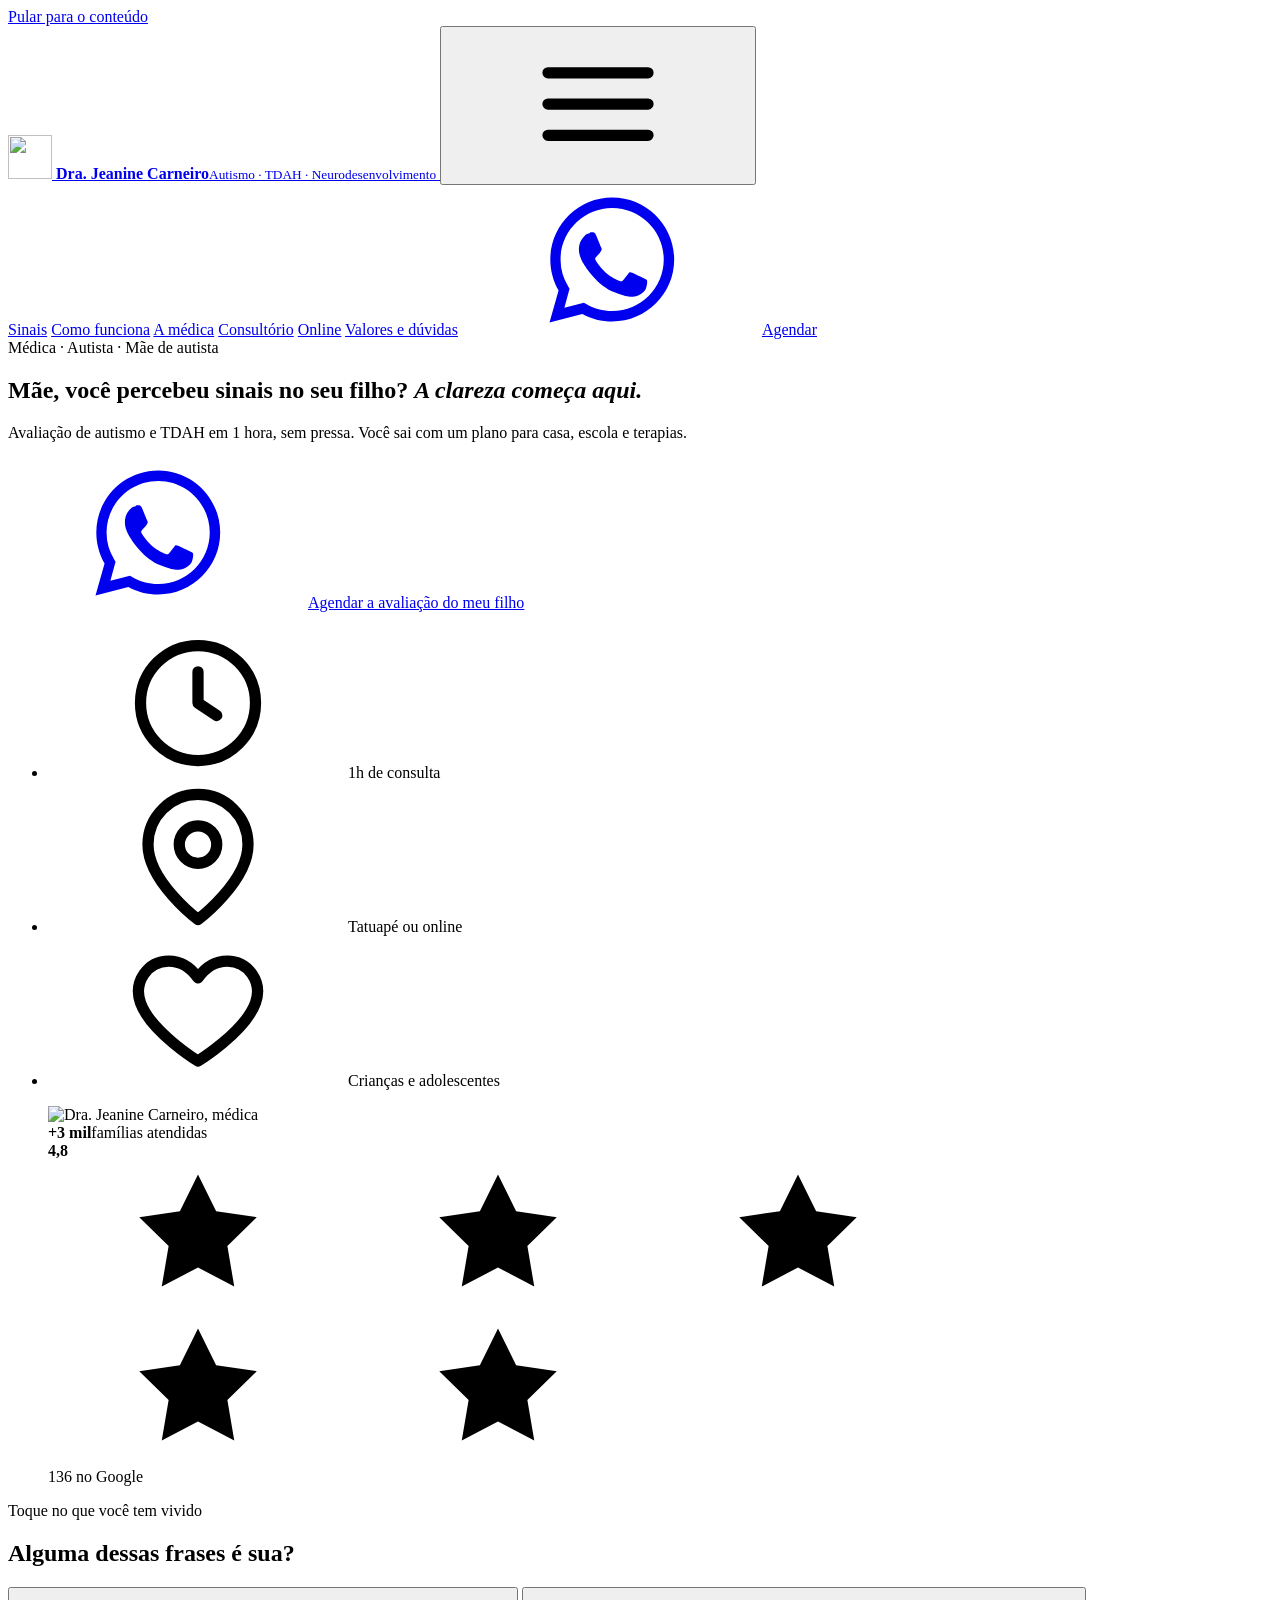
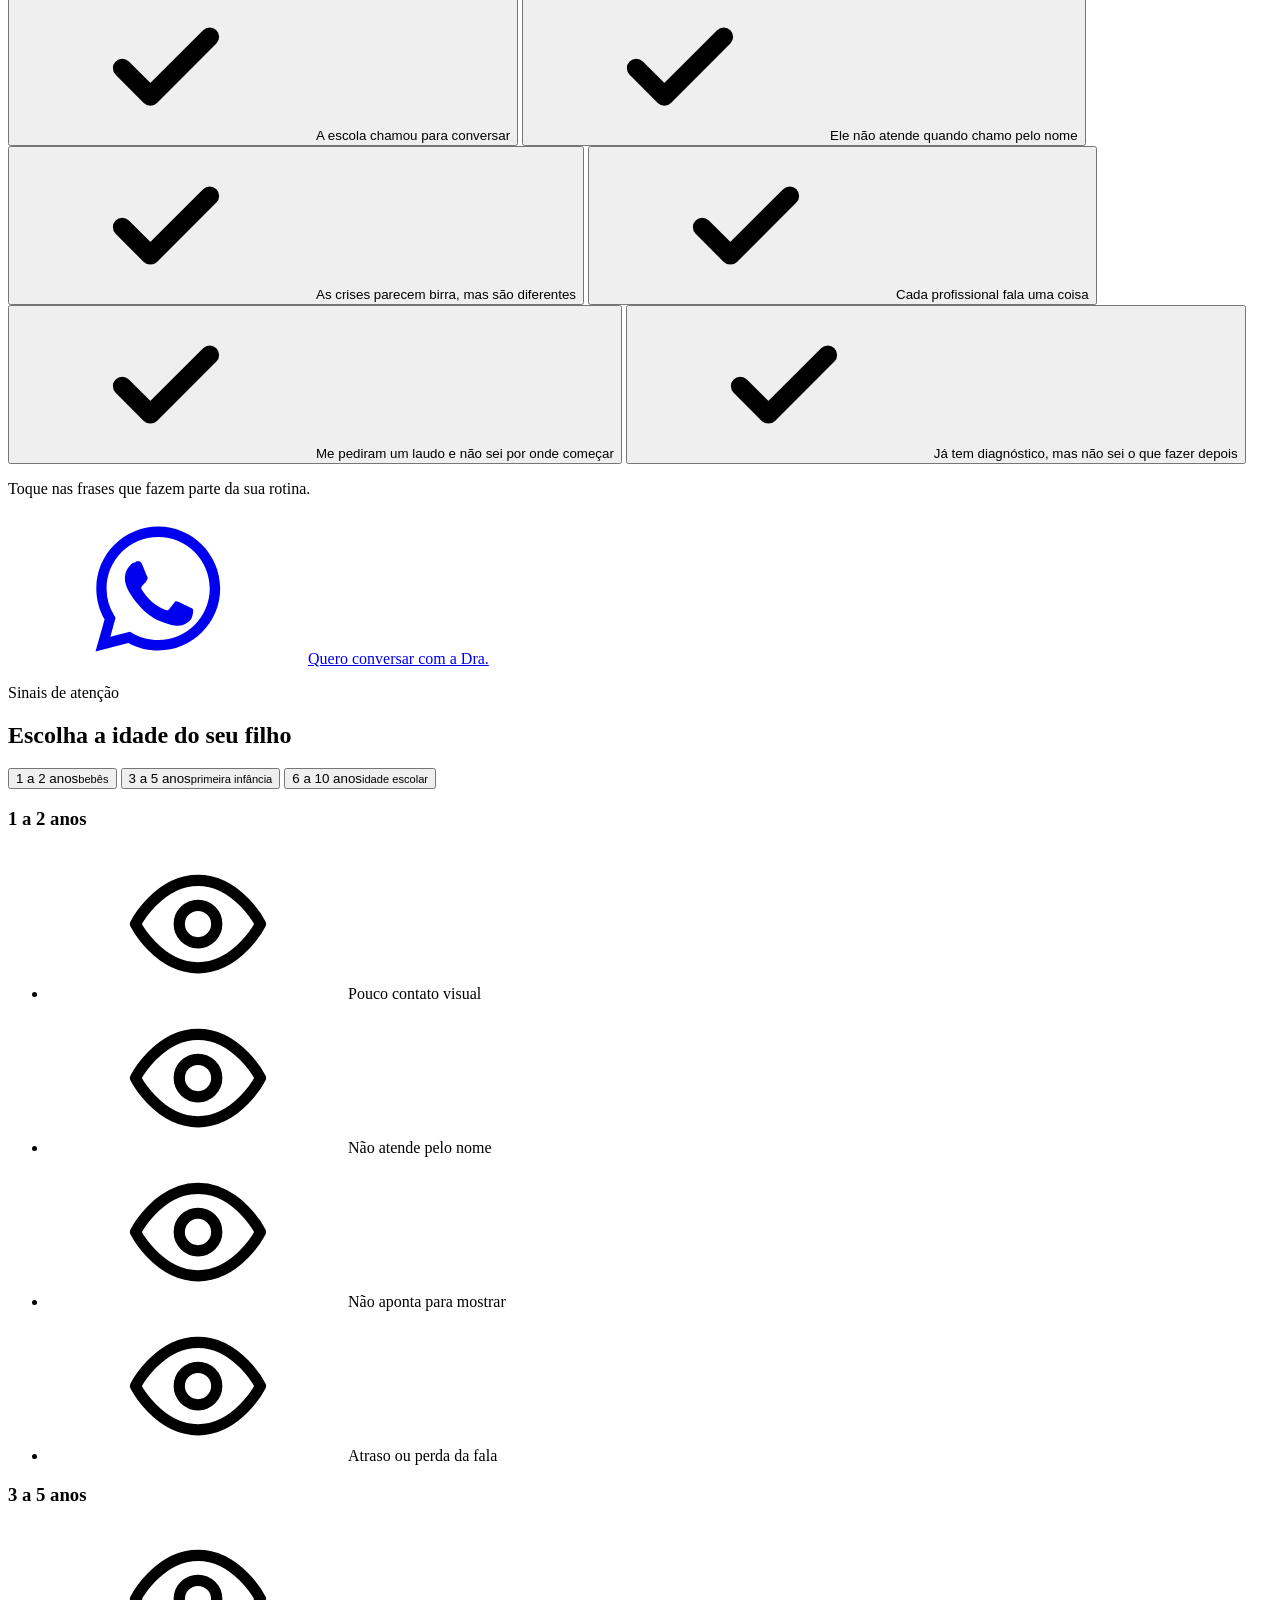
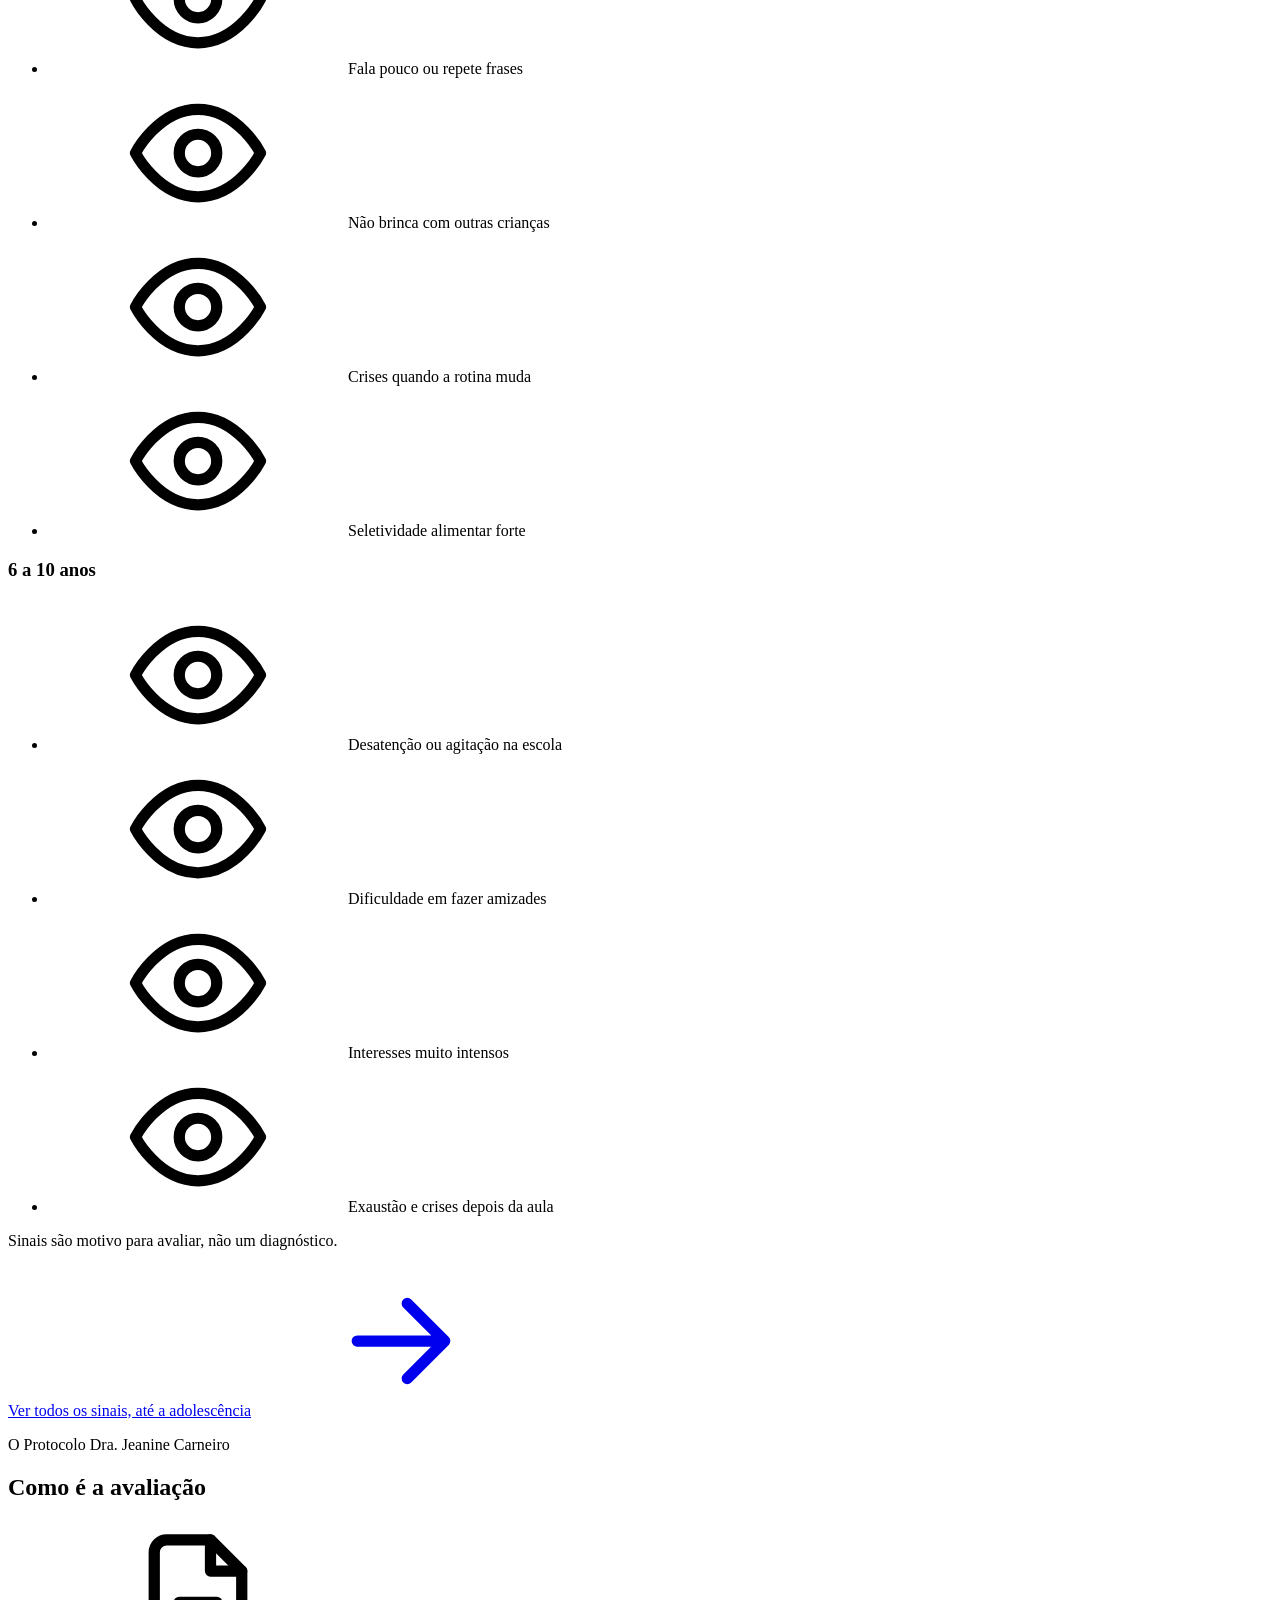
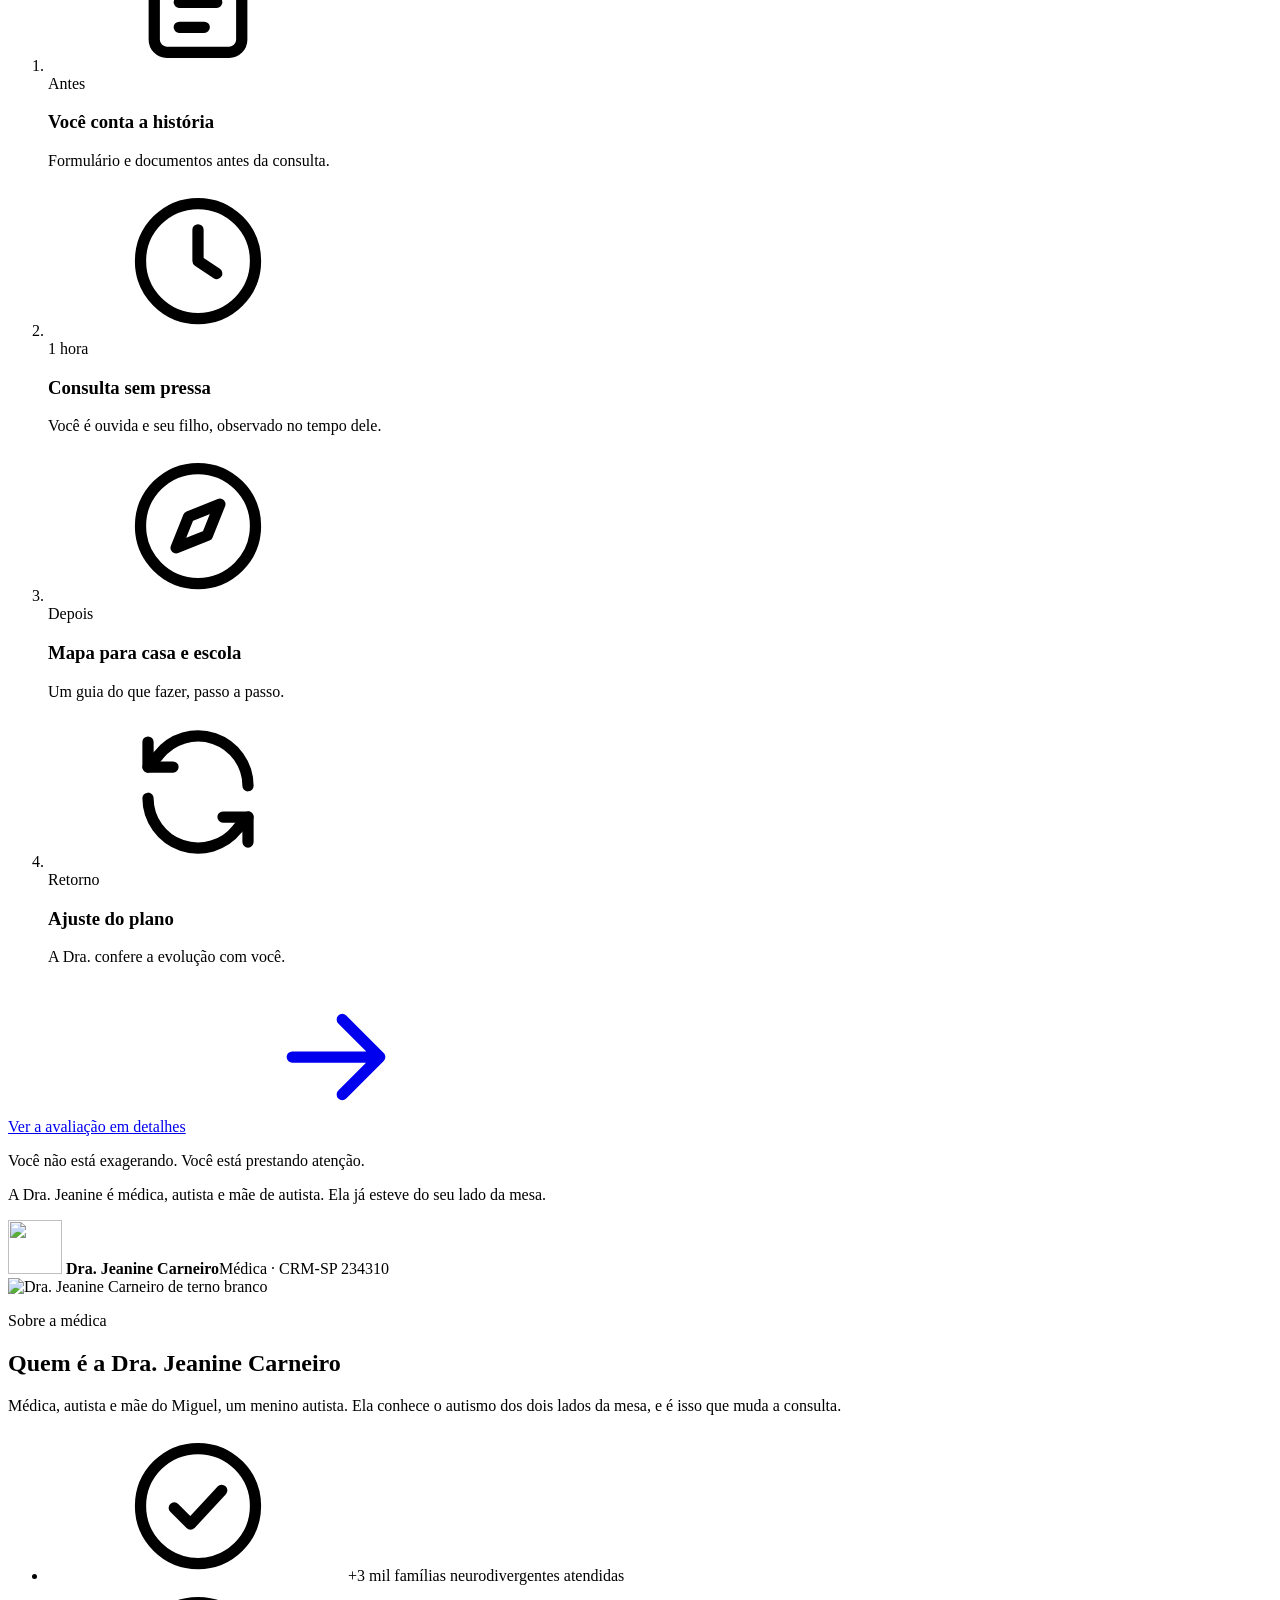
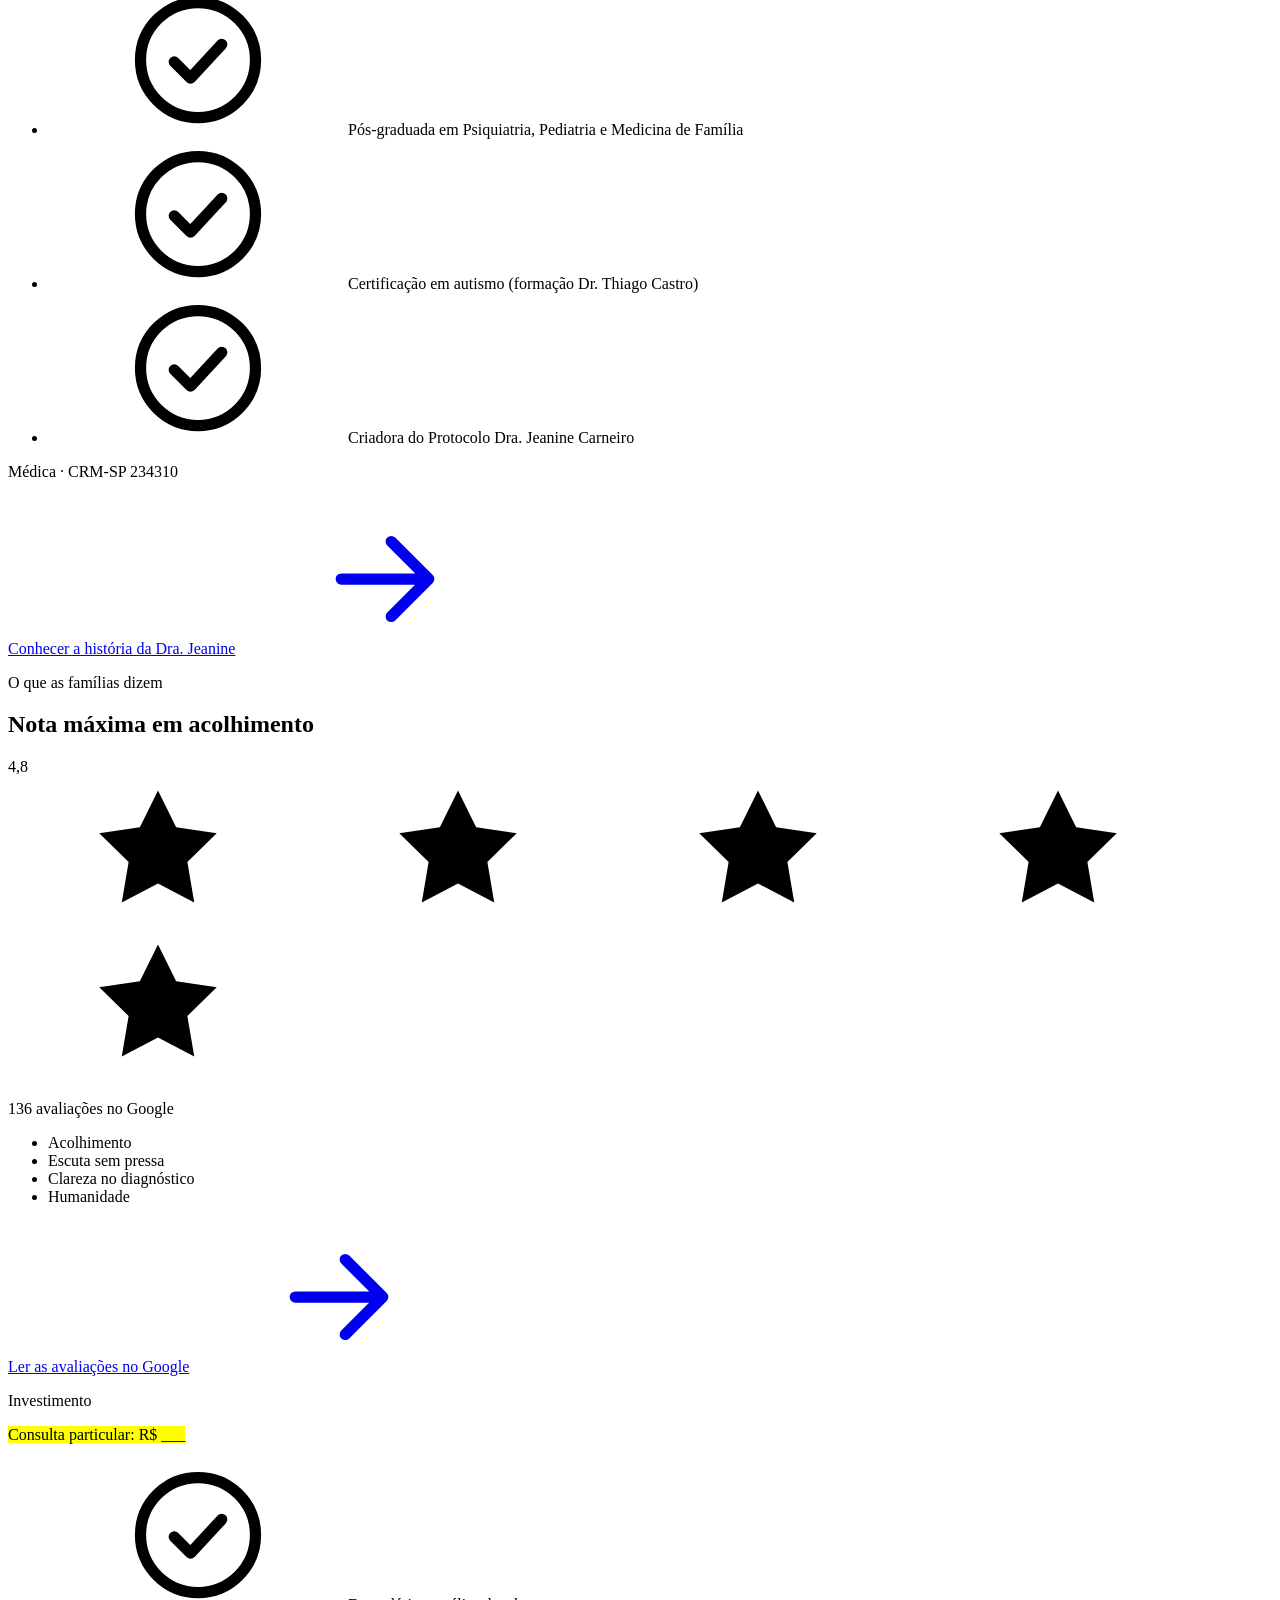
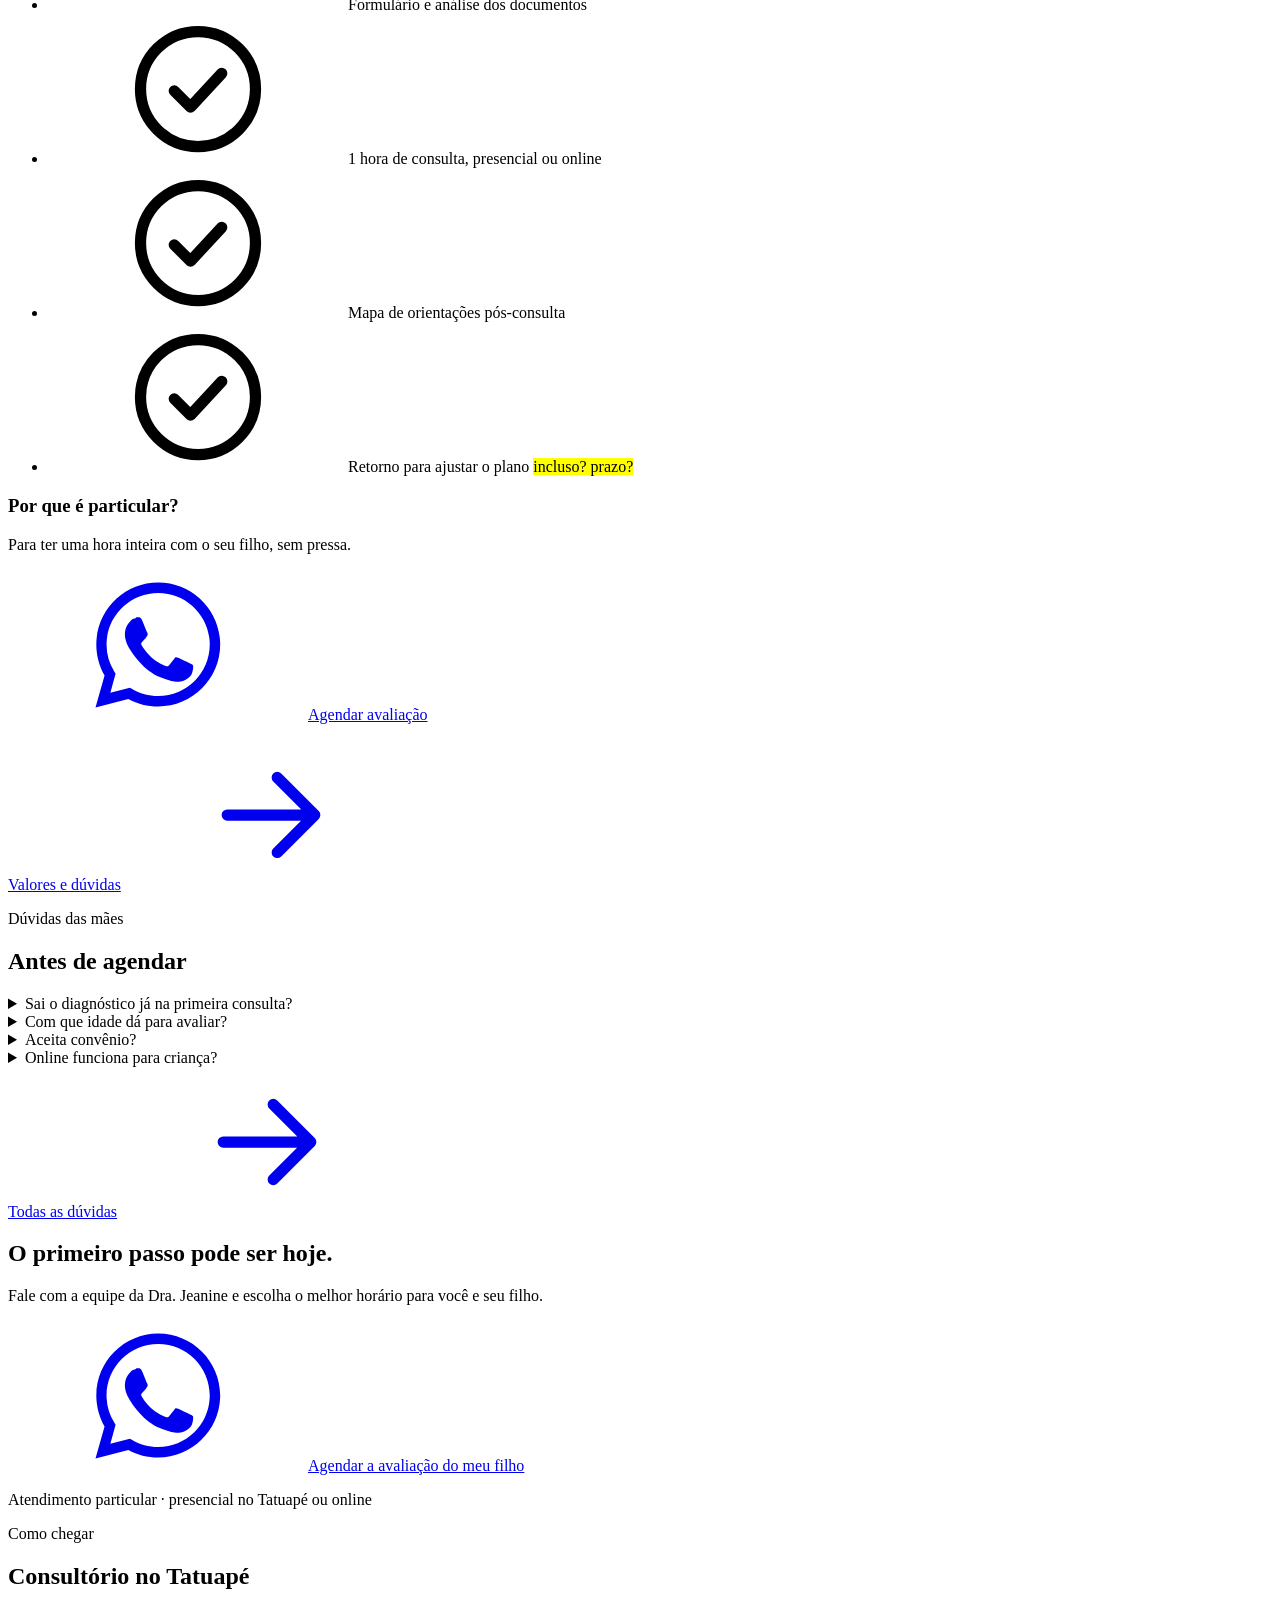
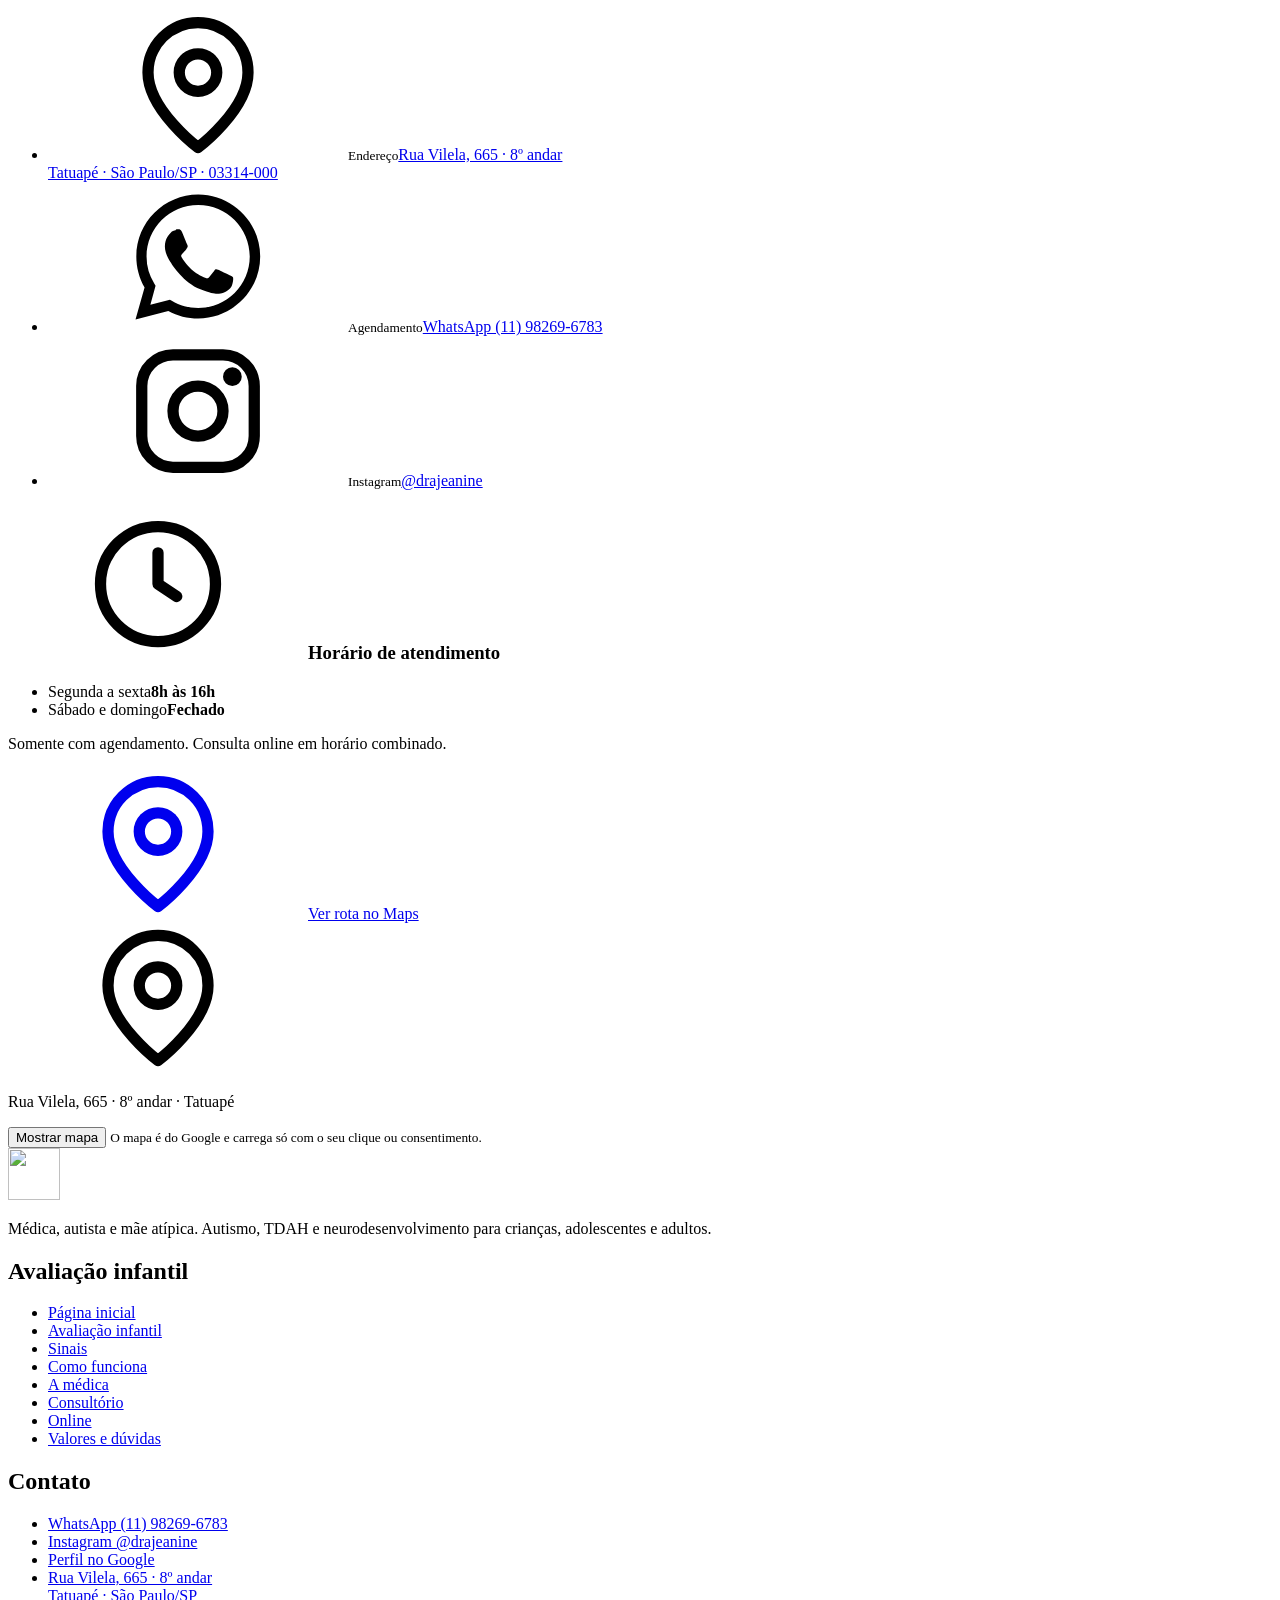
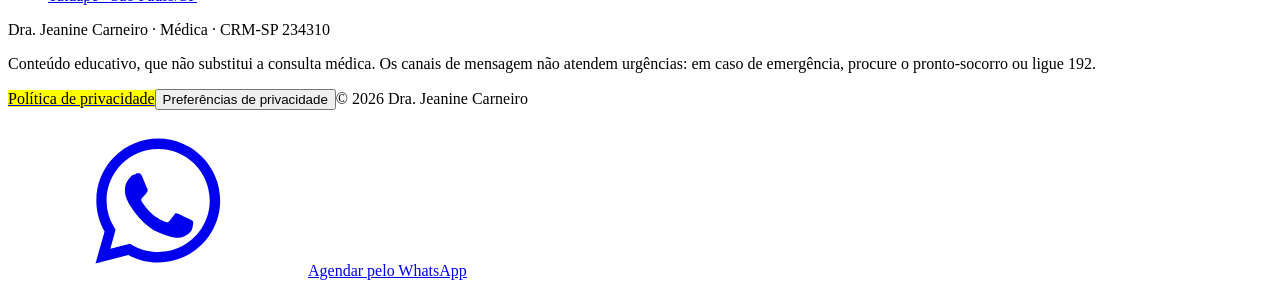
==== public/avaliacao-autismo-infantil/index.html @ 487fdd36 "feat: números em esteira e cards 2x2 no celular; remove travessões Co-Authored-By: Claude Opus 5.5 <" ====
<!doctype html>
<html lang="pt-BR">
<head>
<meta charset="utf-8">
<meta name="viewport" content="width=device-width,initial-scale=1,viewport-fit=cover">
<title>Avaliação de Autismo e TDAH Infantil no Tatuapé (SP) | Dra. Jeanine Carneiro</title>
<meta name="description" content="Percebeu sinais de autismo ou TDAH no seu filho? Avaliação médica de 1 hora, sem pressa, com plano para casa, escola e terapias. Tatuapé e online.">
<link rel="canonical" href="https://www.drajeaninecarneiro.com.br/avaliacao-autismo-infantil/">
<meta name="robots" content="noindex,nofollow">
<meta name="geo.region" content="BR-SP">
<meta name="geo.placename" content="Tatuapé, São Paulo">
<meta property="og:type" content="website">
<meta property="og:locale" content="pt_BR">
<meta property="og:site_name" content="Dra. Jeanine Carneiro">
<meta property="og:title" content="Avaliação de Autismo e TDAH Infantil no Tatuapé (SP) | Dra. Jeanine Carneiro">
<meta property="og:description" content="Percebeu sinais de autismo ou TDAH no seu filho? Avaliação médica de 1 hora, sem pressa, com plano para casa, escola e terapias. Tatuapé e online.">
<meta property="og:url" content="https://www.drajeaninecarneiro.com.br/avaliacao-autismo-infantil/">
<meta property="og:image" content="https://www.drajeaninecarneiro.com.br/assets/og-infantil.jpg">
<meta property="og:image:width" content="1200">
<meta property="og:image:height" content="630">
<meta name="twitter:card" content="summary_large_image">
<meta name="theme-color" content="#17393b">
<meta name="format-detection" content="telephone=no">
<link rel="icon" href="/favicon.ico" sizes="48x48">
<link rel="icon" href="/assets/icon-192.png" type="image/png" sizes="192x192">
<link rel="apple-touch-icon" href="/apple-touch-icon.png">
<link rel="preload" as="font" type="font/woff2" href="/assets/fonts/atkinson-latin.woff2" crossorigin>
<link rel="preload" as="font" type="font/woff2" href="/assets/fonts/playfair-latin.woff2" crossorigin>
<link rel="stylesheet" href="/assets/style.css?v=08f5f302">
<script>
document.documentElement.classList.add('js');
// Consentimento (Google Consent Mode v2) antes do GTM.
// Site de saúde: TUDO negado até a pessoa aceitar. Anúncio personalizado sempre negado.
// Com "Aceitar", o GTM recebe consent_accept: é nele que disparam Clarity e Pixel/CAPI da Meta.
window.dataLayer=window.dataLayer||[];
function gtag(){dataLayer.push(arguments);}
(function(){
  var c=null;try{c=localStorage.getItem('jc_consent')}catch(e){}
  var g=c==='aceito'?'granted':'denied';
  gtag('consent','default',{ad_storage:g,analytics_storage:g,ad_user_data:g,ad_personalization:'denied',wait_for_update:500});
  gtag('set','ads_data_redaction',true);
  gtag('set','url_passthrough',true);
  if(c==='aceito')dataLayer.push({event:'consent_accept'});
})();
</script>
<!-- Google Tag Manager -->
<script>(function(w,d,s,l,i){w[l]=w[l]||[];w[l].push({'gtm.start':new Date().getTime(),event:'gtm.js'});
var f=d.getElementsByTagName(s)[0],j=d.createElement(s),dl=l!='dataLayer'?'&l='+l:'';j.async=true;
j.src='https://www.googletagmanager.com/gtm.js?id='+i+dl;f.parentNode.insertBefore(j,f);})
(window,document,'script','dataLayer','GTM-NK58M5DS');</script>
<script type="application/ld+json">{"@context": "https://schema.org", "@type": ["Physician", "MedicalClinic"], "name": "Dra. Jeanine Carneiro | Autismo e Neurodesenvolvimento", "url": "https://www.drajeaninecarneiro.com.br/avaliacao-autismo-infantil/", "image": "https://www.drajeaninecarneiro.com.br/assets/hero-800.webp", "logo": "https://www.drajeaninecarneiro.com.br/assets/icon-192.png", "telephone": "+55 11 98269-6783", "address": {"@type": "PostalAddress", "streetAddress": "Rua Vilela, 665, 8º andar", "addressLocality": "São Paulo", "addressRegion": "SP", "postalCode": "03314-000", "addressCountry": "BR"}, "areaServed": ["Tatuapé", "Zona Leste de São Paulo", "Brasil (online)"], "sameAs": ["https://www.instagram.com/drajeanine/"], "aggregateRating": {"@type": "AggregateRating", "ratingValue": "4.8", "reviewCount": "136"}}</script><script type="application/ld+json">{"@context": "https://schema.org", "@type": "FAQPage", "mainEntity": [{"@type": "Question", "name": "Sai o diagnóstico já na primeira consulta?", "acceptedAnswer": {"@type": "Answer", "text": "Depende da criança. Às vezes sim; em outros casos a Dra. pede avaliações complementares ou mais um encontro. Você sempre sai sabendo os próximos passos. Confirmar o que é entregue e em quantas consultas."}}, {"@type": "Question", "name": "Com que idade dá para avaliar?", "acceptedAnswer": {"@type": "Answer", "text": "Sinais podem aparecer já no primeiro ano de vida. Não existe “cedo demais” quando algo te preocupa."}}, {"@type": "Question", "name": "Aceita convênio?", "acceptedAnswer": {"@type": "Answer", "text": "Não, o atendimento é particular: é o que permite 1 hora de consulta, sem pressa. Confirmar se emite documento para reembolso."}}, {"@type": "Question", "name": "Online funciona para criança?", "acceptedAnswer": {"@type": "Answer", "text": "Sim, para famílias de todo o Brasil. Confirmar quando a 1ª avaliação deve ser presencial."}}]}</script>
</head>
<body>
<noscript><iframe src="https://www.googletagmanager.com/ns.html?id=GTM-NK58M5DS" height="0" width="0" style="display:none;visibility:hidden"></iframe></noscript>
<svg width="0" height="0" style="position:absolute" aria-hidden="true" focusable="false"><symbol id="i-wa" viewBox="0 0 24 24"><path fill="currentColor" d="M12.04 2C6.58 2 2.13 6.45 2.13 11.91c0 1.75.46 3.46 1.32 4.96L2 22l5.25-1.38c1.45.79 3.08 1.21 4.79 1.21 5.46 0 9.91-4.45 9.91-9.91S17.5 2 12.04 2m0 1.67c4.55 0 8.24 3.7 8.24 8.24s-3.69 8.25-8.24 8.25c-1.5 0-2.96-.4-4.24-1.16l-.3-.18-3.12.82.83-3.04-.19-.32a8.19 8.19 0 0 1-1.25-4.37c0-4.54 3.7-8.24 8.27-8.24m-3.7 4.1c-.18 0-.46.07-.7.33-.25.25-.94.92-.94 2.23 0 1.32.96 2.59 1.09 2.77.14.18 1.87 2.98 4.6 4.06 2.27.9 2.73.72 3.22.67.5-.04 1.6-.65 1.82-1.29.23-.63.23-1.18.16-1.29-.07-.11-.25-.18-.53-.32-.27-.14-1.6-.79-1.85-.88-.25-.09-.43-.14-.61.14-.18.27-.7.89-.86 1.07-.16.18-.32.2-.59.07-.27-.14-1.17-.43-2.23-1.38-.82-.73-1.38-1.63-1.54-1.9-.16-.28-.02-.43.11-.57.12-.13.32-.34.48-.52.16-.18.21-.3.32-.48.11-.18.05-.34-.02-.48-.07-.14-.6-1.47-.83-2-.18-.43-.37-.44-.53-.45h-.36Z"/></symbol><symbol id="i-star" viewBox="0 0 24 24"><path fill="currentColor" d="M12 2.3l2.9 5.9 6.5.95-4.7 4.6 1.1 6.5-5.8-3.05-5.8 3.05 1.1-6.5-4.7-4.6 6.5-.95L12 2.3Z"/></symbol><symbol id="i-pin" viewBox="0 0 24 24"><g fill="none" stroke="currentColor" stroke-width="1.8" stroke-linecap="round" stroke-linejoin="round"><path d="M20 10c0 6-8 12-8 12s-8-6-8-12a8 8 0 0 1 16 0Z"/><circle cx="12" cy="10" r="3"/></g></symbol><symbol id="i-check" viewBox="0 0 24 24"><g fill="none" stroke="currentColor" stroke-width="1.8" stroke-linecap="round" stroke-linejoin="round"><circle cx="12" cy="12" r="9.2"/><path d="m8.2 12.3 2.6 2.6 5-5.4"/></g></symbol><symbol id="i-tick" viewBox="0 0 24 24"><g fill="none" stroke="currentColor" stroke-width="1.8" stroke-linecap="round" stroke-linejoin="round"><path d="m5 12.5 4.5 4.5L19 7.5" stroke-width="3"/></g></symbol><symbol id="i-menu" viewBox="0 0 24 24"><g fill="none" stroke="currentColor" stroke-width="1.8" stroke-linecap="round" stroke-linejoin="round"><path d="M4 7h16M4 12h16M4 17h16"/></g></symbol><symbol id="i-arrow" viewBox="0 0 24 24"><g fill="none" stroke="currentColor" stroke-width="1.8" stroke-linecap="round" stroke-linejoin="round"><path d="M5 12h14M13 6l6 6-6 6"/></g></symbol><symbol id="i-compass" viewBox="0 0 24 24"><g fill="none" stroke="currentColor" stroke-width="1.8" stroke-linecap="round" stroke-linejoin="round"><circle cx="12" cy="12" r="9.2"/><path d="m15.5 8.5-2 5-5 2 2-5 5-2Z"/></g></symbol><symbol id="i-doc" viewBox="0 0 24 24"><g fill="none" stroke="currentColor" stroke-width="1.8" stroke-linecap="round" stroke-linejoin="round"><path d="M14 3H7a2 2 0 0 0-2 2v14a2 2 0 0 0 2 2h10a2 2 0 0 0 2-2V8l-5-5Z"/><path d="M14 3v5h5M9 13h6M9 17h4"/></g></symbol><symbol id="i-school" viewBox="0 0 24 24"><g fill="none" stroke="currentColor" stroke-width="1.8" stroke-linecap="round" stroke-linejoin="round"><path d="m2 9 10-5 10 5-10 5L2 9Z"/><path d="M6 11v5c0 1.5 2.7 3 6 3s6-1.5 6-3v-5"/></g></symbol><symbol id="i-home" viewBox="0 0 24 24"><g fill="none" stroke="currentColor" stroke-width="1.8" stroke-linecap="round" stroke-linejoin="round"><path d="M3 11 12 4l9 7"/><path d="M5 10v10h14V10"/><path d="M10 20v-5h4v5"/></g></symbol><symbol id="i-clock" viewBox="0 0 24 24"><g fill="none" stroke="currentColor" stroke-width="1.8" stroke-linecap="round" stroke-linejoin="round"><circle cx="12" cy="12" r="9.2"/><path d="M12 7v5l3 2"/></g></symbol><symbol id="i-chat" viewBox="0 0 24 24"><g fill="none" stroke="currentColor" stroke-width="1.8" stroke-linecap="round" stroke-linejoin="round"><path d="M21 12a8 8 0 0 1-11.6 7.1L4 20.5l1.4-4.9A8 8 0 1 1 21 12Z"/></g></symbol><symbol id="i-eye" viewBox="0 0 24 24"><g fill="none" stroke="currentColor" stroke-width="1.8" stroke-linecap="round" stroke-linejoin="round"><path d="M2 12s3.6-7 10-7 10 7 10 7-3.6 7-10 7S2 12 2 12Z"/><circle cx="12" cy="12" r="3"/></g></symbol><symbol id="i-refresh" viewBox="0 0 24 24"><g fill="none" stroke="currentColor" stroke-width="1.8" stroke-linecap="round" stroke-linejoin="round"><path d="M20 11a8 8 0 0 0-14.3-4.9L4 8"/><path d="M4 4v4h4"/><path d="M4 13a8 8 0 0 0 14.3 4.9L20 16"/><path d="M20 20v-4h-4"/></g></symbol><symbol id="i-heart" viewBox="0 0 24 24"><g fill="none" stroke="currentColor" stroke-width="1.8" stroke-linecap="round" stroke-linejoin="round"><path d="M12 20s-7.5-4.6-9.2-9.3C1.6 7.3 4 4 7.3 4c2 0 3.6 1.1 4.7 2.7C13.1 5.1 14.7 4 16.7 4 20 4 22.4 7.3 21.2 10.7 19.5 15.4 12 20 12 20Z"/></g></symbol><symbol id="i-bag" viewBox="0 0 24 24"><g fill="none" stroke="currentColor" stroke-width="1.8" stroke-linecap="round" stroke-linejoin="round"><path d="M5 8h14l-1 12H6L5 8Z"/><path d="M9 8V6a3 3 0 0 1 6 0v2"/></g></symbol><symbol id="i-car" viewBox="0 0 24 24"><g fill="none" stroke="currentColor" stroke-width="1.8" stroke-linecap="round" stroke-linejoin="round"><path d="M5 16V11l2-5h10l2 5v5"/><path d="M3 16h18v3H3zM7 19v1M17 19v1"/><circle cx="7.5" cy="13.5" r=".8"/><circle cx="16.5" cy="13.5" r=".8"/></g></symbol><symbol id="i-insta" viewBox="0 0 24 24"><g fill="none" stroke="currentColor" stroke-width="1.8" stroke-linecap="round" stroke-linejoin="round"><rect x="3" y="3" width="18" height="18" rx="5"/><circle cx="12" cy="12" r="4"/><circle cx="17.5" cy="6.5" r=".6" fill="currentColor"/></g></symbol><symbol id="i-video" viewBox="0 0 24 24"><g fill="none" stroke="currentColor" stroke-width="1.8" stroke-linecap="round" stroke-linejoin="round"><rect x="3" y="6" width="13" height="12" rx="2"/><path d="m16 10 5-3v10l-5-3"/></g></symbol></svg>
<a class="skip" href="#conteudo">Pular para o conteúdo</a>
<header class="site-header">
  <div class="wrap head-in">
    <a class="brand" href="/" aria-label="Dra. Jeanine Carneiro, página inicial">
      <img src="/assets/logo-96.webp" alt="" width="44" height="44">
      <span><b>Dra. Jeanine Carneiro</b><small>Autismo · TDAH · Neurodesenvolvimento</small></span>
    </a>
    <button class="menu-btn" type="button" aria-expanded="false" aria-controls="nav" aria-label="Abrir menu"><svg aria-hidden="true" focusable="false"><use href="#i-menu"/></svg></button>
    <nav class="nav" id="nav" aria-label="Principal">
      <a href="/sinais-de-autismo/">Sinais</a>
      <a href="/como-funciona/">Como funciona</a>
      <a href="/dra-jeanine/">A médica</a>
      <a href="/consultorio/">Consultório</a>
      <a href="/consulta-online/">Online</a>
      <a href="/valores-e-duvidas/">Valores e dúvidas</a>
      <a class="btn btn-1" href="https://wa.me/5511982696783?text=Ol%C3%A1%21%20Vim%20pelo%20site%20e%20quero%20agendar%20a%20avalia%C3%A7%C3%A3o%20do%20meu%20filho%28a%29%20com%20a%20Dra.%20Jeanine." data-wa="cabecalho" data-publico="infantil"><svg aria-hidden="true" focusable="false"><use href="#i-wa"/></svg>Agendar</a>
    </nav>
  </div>
</header>
<main id="conteudo">

<section class="hero">
  <div class="wrap hero-grid">
    <div>
      <span class="tag"><i></i>Médica · Autista · Mãe de autista</span>
      <h1>Mãe, você percebeu sinais no seu filho? <em>A clareza começa aqui.</em></h1>
      <p class="lede">Avaliação de autismo e TDAH em 1 hora, sem pressa. Você sai com um plano para casa, escola e terapias.</p>
      <div class="cta-row"><a class="btn btn-1" href="https://wa.me/5511982696783?text=Ol%C3%A1%21%20Vim%20pelo%20site%20e%20quero%20agendar%20a%20avalia%C3%A7%C3%A3o%20do%20meu%20filho%28a%29%20com%20a%20Dra.%20Jeanine." data-wa="hero" data-publico="infantil"><svg aria-hidden="true" focusable="false"><use href="#i-wa"/></svg>Agendar a avaliação do meu filho</a></div>
      <ul class="pills">
        <li><svg aria-hidden="true" focusable="false"><use href="#i-clock"/></svg>1h de consulta</li>
        <li><svg aria-hidden="true" focusable="false"><use href="#i-pin"/></svg>Tatuapé ou online</li>
        <li><svg aria-hidden="true" focusable="false"><use href="#i-heart"/></svg>Crianças e adolescentes</li>
      </ul>
    </div>
    <figure class="hero-photo">
      <img src="/assets/hero-800.webp" srcset="/assets/hero-480.webp 480w, /assets/hero-800.webp 800w" sizes="(max-width: 900px) min(460px, calc(100vw - 2rem)), 480px" alt="Dra. Jeanine Carneiro, médica" width="800" height="926" fetchpriority="high">
      <div class="badge b1"><b>+3 mil</b><span>famílias atendidas</span></div>
      <div class="badge b2"><b>4,8</b><div class="stars" aria-hidden="true"><svg aria-hidden="true" focusable="false"><use href="#i-star"/></svg><svg aria-hidden="true" focusable="false"><use href="#i-star"/></svg><svg aria-hidden="true" focusable="false"><use href="#i-star"/></svg><svg aria-hidden="true" focusable="false"><use href="#i-star"/></svg><svg aria-hidden="true" focusable="false"><use href="#i-star"/></svg></div><span>136 no Google</span></div>
    </figure>
  </div>
</section>

<section class="sec" id="voce">
  <div class="wrap">
    <div class="head center">
      <p class="eyebrow">Toque no que você tem vivido</p>
      <h2>Alguma dessas frases é sua?</h2>
    </div>
    <div class="chips" data-chips role="group" aria-label="Situações">
      <button type="button" class="chip" aria-pressed="false"><i><svg aria-hidden="true" focusable="false"><use href="#i-tick"/></svg></i>A escola chamou para conversar</button>
<button type="button" class="chip" aria-pressed="false"><i><svg aria-hidden="true" focusable="false"><use href="#i-tick"/></svg></i>Ele não atende quando chamo pelo nome</button>
<button type="button" class="chip" aria-pressed="false"><i><svg aria-hidden="true" focusable="false"><use href="#i-tick"/></svg></i>As crises parecem birra, mas são diferentes</button>
<button type="button" class="chip" aria-pressed="false"><i><svg aria-hidden="true" focusable="false"><use href="#i-tick"/></svg></i>Cada profissional fala uma coisa</button>
<button type="button" class="chip" aria-pressed="false"><i><svg aria-hidden="true" focusable="false"><use href="#i-tick"/></svg></i>Me pediram um laudo e não sei por onde começar</button>
<button type="button" class="chip" aria-pressed="false"><i><svg aria-hidden="true" focusable="false"><use href="#i-tick"/></svg></i>Já tem diagnóstico, mas não sei o que fazer depois</button>
    </div>
    <div class="chips-out" data-chips-out data-n="0">
      <p aria-live="polite" data-chips-msg>Toque nas frases que fazem parte da sua rotina.</p>
      <a class="btn btn-1" href="https://wa.me/5511982696783?text=Ol%C3%A1%21%20Vim%20pelo%20site%20e%20quero%20agendar%20a%20avalia%C3%A7%C3%A3o%20do%20meu%20filho%28a%29%20com%20a%20Dra.%20Jeanine." data-wa="frases" data-publico="infantil"><svg aria-hidden="true" focusable="false"><use href="#i-wa"/></svg>Quero conversar com a Dra.</a>
    </div>
  </div>
</section>


<section class="sec sec-alt" id="sinais">
  <div class="wrap center">
    <div class="head">
      <p class="eyebrow">Sinais de atenção</p>
      <h2>Escolha a idade do seu filho</h2>
    </div>
    <div class="tabs" data-tabs>
      <div class="tablist " role="tablist" aria-label="Faixa de idade"><button type="button" role="tab" class="tab" id="tab-bebes" aria-controls="painel-bebes" aria-selected="true">1 a 2 anos<small>bebês</small></button>
<button type="button" role="tab" class="tab" id="tab-pequenos" aria-controls="painel-pequenos" aria-selected="false">3 a 5 anos<small>primeira infância</small></button>
<button type="button" role="tab" class="tab" id="tab-escolar" aria-controls="painel-escolar" aria-selected="false">6 a 10 anos<small>idade escolar</small></button></div>
      <div class="tabpanel" role="tabpanel" id="painel-bebes" aria-labelledby="tab-bebes"><h3>1 a 2 anos</h3><ul class="signs"><li><svg aria-hidden="true" focusable="false"><use href="#i-eye"/></svg>Pouco contato visual</li><li><svg aria-hidden="true" focusable="false"><use href="#i-eye"/></svg>Não atende pelo nome</li><li><svg aria-hidden="true" focusable="false"><use href="#i-eye"/></svg>Não aponta para mostrar</li><li><svg aria-hidden="true" focusable="false"><use href="#i-eye"/></svg>Atraso ou perda da fala</li></ul></div>
<div class="tabpanel" role="tabpanel" id="painel-pequenos" aria-labelledby="tab-pequenos"><h3>3 a 5 anos</h3><ul class="signs"><li><svg aria-hidden="true" focusable="false"><use href="#i-eye"/></svg>Fala pouco ou repete frases</li><li><svg aria-hidden="true" focusable="false"><use href="#i-eye"/></svg>Não brinca com outras crianças</li><li><svg aria-hidden="true" focusable="false"><use href="#i-eye"/></svg>Crises quando a rotina muda</li><li><svg aria-hidden="true" focusable="false"><use href="#i-eye"/></svg>Seletividade alimentar forte</li></ul></div>
<div class="tabpanel" role="tabpanel" id="painel-escolar" aria-labelledby="tab-escolar"><h3>6 a 10 anos</h3><ul class="signs"><li><svg aria-hidden="true" focusable="false"><use href="#i-eye"/></svg>Desatenção ou agitação na escola</li><li><svg aria-hidden="true" focusable="false"><use href="#i-eye"/></svg>Dificuldade em fazer amizades</li><li><svg aria-hidden="true" focusable="false"><use href="#i-eye"/></svg>Interesses muito intensos</li><li><svg aria-hidden="true" focusable="false"><use href="#i-eye"/></svg>Exaustão e crises depois da aula</li></ul></div>
    </div>
    <p class="note">Sinais são motivo para avaliar, não um diagnóstico.</p>
    <div class="more-row"><a class="more" href="/sinais-de-autismo/">Ver todos os sinais, até a adolescência<svg aria-hidden="true" focusable="false"><use href="#i-arrow"/></svg></a></div>
  </div>
</section>


<section class="sec" id="como-funciona">
  <div class="wrap">
    <div class="head">
      <p class="eyebrow">O Protocolo Dra. Jeanine Carneiro</p>
      <h2>Como é a avaliação</h2>
    </div>
    <ol class="cards" data-track="protocolo">
      <li class="card reveal"><div class="ico"><svg aria-hidden="true" focusable="false"><use href="#i-doc"/></svg></div><span class="when">Antes</span><h3>Você conta a história</h3><p>Formulário e documentos antes da consulta.</p></li>
<li class="card reveal"><div class="ico"><svg aria-hidden="true" focusable="false"><use href="#i-clock"/></svg></div><span class="when">1 hora</span><h3>Consulta sem pressa</h3><p>Você é ouvida e seu filho, observado no tempo dele.</p></li>
<li class="card reveal"><div class="ico"><svg aria-hidden="true" focusable="false"><use href="#i-compass"/></svg></div><span class="when">Depois</span><h3>Mapa para casa e escola</h3><p>Um guia do que fazer, passo a passo.</p></li>
<li class="card reveal"><div class="ico"><svg aria-hidden="true" focusable="false"><use href="#i-refresh"/></svg></div><span class="when">Retorno</span><h3>Ajuste do plano</h3><p>A Dra. confere a evolução com você.</p></li>
    </ol>
    <div class="more-row"><a class="more" href="/como-funciona/">Ver a avaliação em detalhes<svg aria-hidden="true" focusable="false"><use href="#i-arrow"/></svg></a></div>
  </div>
</section>


<section class="sec dark quote-band">
  <div class="wrap">
    <p class="big-quote reveal">Você não está exagerando. <span>Você está prestando atenção.</span></p>
    <p class="lede">A Dra. Jeanine é médica, autista e mãe de autista. Ela já esteve do seu lado da mesa.</p>
    <div class="sign">
      <img src="/assets/sobre-480.webp" alt="" width="54" height="54" loading="lazy">
      <span><b>Dra. Jeanine Carneiro</b>Médica · CRM-SP 234310</span>
    </div>
  </div>
</section>


<section class="sec sec-alt" id="a-medica">
  <div class="wrap doc-grid">
    <div class="doc-photo reveal"><img src="/assets/sobre-800.webp" srcset="/assets/sobre-480.webp 480w, /assets/sobre-800.webp 800w" sizes="(max-width: 860px) 340px, 420px" alt="Dra. Jeanine Carneiro de terno branco" width="800" height="1200" loading="lazy" decoding="async"></div>
    <div>
      <p class="eyebrow">Sobre a médica</p>
      <h2>Quem é a Dra. Jeanine Carneiro</h2>
      <p class="lede">Médica, autista e mãe do Miguel, um menino autista. Ela conhece o autismo dos dois lados da mesa, e é isso que muda a consulta.</p>
      <ul class="creds">
        <li><svg aria-hidden="true" focusable="false"><use href="#i-check"/></svg><span>+3 mil famílias neurodivergentes atendidas</span></li>
        <li><svg aria-hidden="true" focusable="false"><use href="#i-check"/></svg><span>Pós-graduada em Psiquiatria, Pediatria e Medicina de Família</span></li>
        <li><svg aria-hidden="true" focusable="false"><use href="#i-check"/></svg><span>Certificação em autismo (formação Dr. Thiago Castro)</span></li>
        <li><svg aria-hidden="true" focusable="false"><use href="#i-check"/></svg><span>Criadora do Protocolo Dra. Jeanine Carneiro</span></li>
      </ul>
      <p class="crm">Médica · CRM-SP 234310</p>
      <div class="cta-row" style="margin-top:1.4rem"><a class="more" href="/dra-jeanine/">Conhecer a história da Dra. Jeanine<svg aria-hidden="true" focusable="false"><use href="#i-arrow"/></svg></a></div>
    </div>
  </div>
</section>


<section class="sec">
  <div class="wrap center">
    <div class="head">
      <p class="eyebrow">O que as famílias dizem</p>
      <h2>Nota máxima em acolhimento</h2>
    </div>
    <div class="rating">
      <span class="score">4,8</span>
      <div style="text-align:left"><div class="stars" aria-hidden="true"><svg aria-hidden="true" focusable="false"><use href="#i-star"/></svg><svg aria-hidden="true" focusable="false"><use href="#i-star"/></svg><svg aria-hidden="true" focusable="false"><use href="#i-star"/></svg><svg aria-hidden="true" focusable="false"><use href="#i-star"/></svg><svg aria-hidden="true" focusable="false"><use href="#i-star"/></svg></div><p>136 avaliações no Google</p></div>
    </div>
    <ul class="themes" aria-label="Temas mais citados">
      <li>Acolhimento</li><li>Escuta sem pressa</li><li>Clareza no diagnóstico</li><li>Humanidade</li>
    </ul>
    <div class="more-row"><a class="more" href="https://www.google.com/maps/search/?api=1&query=Dra.+Jeanine+Carneiro+Autismo+e+Neurodesenvolvimento+Tatuap%C3%A9" target="_blank" rel="noopener" data-maps="avaliacoes">Ler as avaliações no Google<svg aria-hidden="true" focusable="false"><use href="#i-arrow"/></svg></a></div>
  </div>
</section>


<section class="sec sec-alt" id="valor">
  <div class="wrap">
    <div class="invest">
      <div>
        <p class="eyebrow">Investimento</p>
        <p class="price"><mark class="pendente" title="Pendente: confirmar com a Dra. Jeanine">Consulta particular: R$ ___</mark></p>
        <ul class="ticks">
          <li><svg aria-hidden="true" focusable="false"><use href="#i-check"/></svg><span>Formulário e análise dos documentos</span></li>
          <li><svg aria-hidden="true" focusable="false"><use href="#i-check"/></svg><span>1 hora de consulta, presencial ou online</span></li>
          <li><svg aria-hidden="true" focusable="false"><use href="#i-check"/></svg><span>Mapa de orientações pós-consulta</span></li>
          <li><svg aria-hidden="true" focusable="false"><use href="#i-check"/></svg><span>Retorno para ajustar o plano <mark class="pendente" title="Pendente: confirmar com a Dra. Jeanine">incluso? prazo?</mark></span></li>
        </ul>
      </div>
      <aside>
        <h3>Por que é particular?</h3>
        <p>Para ter uma hora inteira com o seu filho, sem pressa.</p>
        
        <div class="cta-row"><a class="btn btn-1" href="https://wa.me/5511982696783?text=Ol%C3%A1%21%20Vim%20pelo%20site%20e%20quero%20agendar%20a%20avalia%C3%A7%C3%A3o%20do%20meu%20filho%28a%29%20com%20a%20Dra.%20Jeanine." data-wa="valor" data-publico="infantil"><svg aria-hidden="true" focusable="false"><use href="#i-wa"/></svg>Agendar avaliação</a></div>
        <p style="margin:1rem 0 0"><a class="more" href="/valores-e-duvidas/">Valores e dúvidas<svg aria-hidden="true" focusable="false"><use href="#i-arrow"/></svg></a></p>
      </aside>
    </div>
  </div>
</section>


<section class="sec" id="duvidas">
  <div class="wrap narrow">
    <div class="head">
      <p class="eyebrow">Dúvidas das mães</p>
      <h2>Antes de agendar</h2>
    </div>
    <div class="faq"><details><summary>Sai o diagnóstico já na primeira consulta?</summary><div class="ans"><p>Depende da criança. Às vezes sim; em outros casos a Dra. pede avaliações complementares ou mais um encontro. Você sempre sai sabendo os próximos passos. <mark class="pendente" title="Pendente: confirmar com a Dra. Jeanine">Confirmar o que é entregue e em quantas consultas.</mark></p></div></details>
<details><summary>Com que idade dá para avaliar?</summary><div class="ans"><p>Sinais podem aparecer já no primeiro ano de vida. Não existe “cedo demais” quando algo te preocupa.</p></div></details>
<details><summary>Aceita convênio?</summary><div class="ans"><p>Não, o atendimento é particular: é o que permite 1 hora de consulta, sem pressa. <mark class="pendente" title="Pendente: confirmar com a Dra. Jeanine">Confirmar se emite documento para reembolso.</mark></p></div></details>
<details><summary>Online funciona para criança?</summary><div class="ans"><p>Sim, para famílias de todo o Brasil. <mark class="pendente" title="Pendente: confirmar com a Dra. Jeanine">Confirmar quando a 1ª avaliação deve ser presencial.</mark></p></div></details></div>
    <div class="more-row"><a class="more" href="/valores-e-duvidas/">Todas as dúvidas<svg aria-hidden="true" focusable="false"><use href="#i-arrow"/></svg></a></div>
  </div>
</section>


<section class="sec dark closing" id="agendar">
  <div class="wrap">
    <h2>O primeiro passo pode ser hoje.</h2>
    <p class="lede">Fale com a equipe da Dra. Jeanine e escolha o melhor horário para você e seu filho.</p>
    <div class="cta-row"><a class="btn btn-1" href="https://wa.me/5511982696783?text=Ol%C3%A1%21%20Vim%20pelo%20site%20e%20quero%20agendar%20a%20avalia%C3%A7%C3%A3o%20do%20meu%20filho%28a%29%20com%20a%20Dra.%20Jeanine." data-wa="final" data-publico="infantil"><svg aria-hidden="true" focusable="false"><use href="#i-wa"/></svg>Agendar a avaliação do meu filho</a></div>
    <p class="cta-note">Atendimento particular · presencial no Tatuapé ou online</p>

    <div class="visit" id="contato">
      <div>
        <p class="eyebrow">Como chegar</p>
        <h2>Consultório no Tatuapé</h2>
        <ul class="contact">
          <li><span class="ci"><svg aria-hidden="true" focusable="false"><use href="#i-pin"/></svg></span><span><small>Endereço</small><a href="https://www.google.com/maps/search/?api=1&query=Rua+Vilela+665+Tatuap%C3%A9+S%C3%A3o+Paulo" target="_blank" rel="noopener" data-maps="contato">Rua Vilela, 665 · 8º andar<br>Tatuapé · São Paulo/SP · 03314-000</a></span></li>
          <li><span class="ci"><svg aria-hidden="true" focusable="false"><use href="#i-wa"/></svg></span><span><small>Agendamento</small><a href="https://wa.me/5511982696783?text=Ol%C3%A1%21%20Vim%20pelo%20site%20e%20quero%20agendar%20a%20avalia%C3%A7%C3%A3o%20do%20meu%20filho%28a%29%20com%20a%20Dra.%20Jeanine." data-wa="contato" data-publico="infantil">WhatsApp (11) 98269-6783</a></span></li>
          <li><span class="ci"><svg aria-hidden="true" focusable="false"><use href="#i-insta"/></svg></span><span><small>Instagram</small><a href="https://www.instagram.com/drajeanine/" target="_blank" rel="noopener">@drajeanine</a></span></li>
        </ul>
        <div class="hours">
          <h3><svg aria-hidden="true" focusable="false"><use href="#i-clock"/></svg>Horário de atendimento</h3>
          <ul><li><span>Segunda a sexta</span><b>8h às 16h</b></li><li><span>Sábado e domingo</span><b>Fechado</b></li></ul>
          <p>Somente com agendamento. Consulta online em horário combinado.</p>
        </div>
        <div class="cta-row">
          <a class="btn btn-2" href="https://www.google.com/maps/search/?api=1&query=Rua+Vilela+665+Tatuap%C3%A9+S%C3%A3o+Paulo" target="_blank" rel="noopener" data-maps="rota"><svg aria-hidden="true" focusable="false"><use href="#i-pin"/></svg>Ver rota no Maps</a>
        </div>
      </div>
      <div class="map" data-map="https://www.google.com/maps?q=R.+Vilela,+665+-+Tatuap%C3%A9,+S%C3%A3o+Paulo+-+SP,+03314-000&z=16&output=embed">
        <div class="map-cover">
          <div>
            <svg class="pinbig" aria-hidden="true" focusable="false"><use href="#i-pin"/></svg>
            <p>Rua Vilela, 665 · 8º andar · Tatuapé</p>
            <button type="button" class="btn btn-1" data-map-load>Mostrar mapa</button>
            <small>O mapa é do Google e carrega só com o seu clique ou consentimento.</small>
          </div>
        </div>
      </div>
    </div>
  </div>
</section>

</main>

<footer class="site-footer dark">
  <div class="wrap">
    <div class="foot-grid">
      <div class="foot-brand">
        <img src="/assets/logo-96.webp" alt="" width="52" height="52" loading="lazy">
        <p>Médica, autista e mãe atípica. Autismo, TDAH e neurodesenvolvimento para crianças, adolescentes e adultos.</p>
      </div>
      <nav aria-label="Páginas">
        <h2 class="foot-h">Avaliação infantil</h2>
        <ul>
          <li><a href="/">Página inicial</a></li>
          <li><a href="/avaliacao-autismo-infantil/">Avaliação infantil</a></li>
          <li><a href="/sinais-de-autismo/">Sinais</a></li>
          <li><a href="/como-funciona/">Como funciona</a></li>
          <li><a href="/dra-jeanine/">A médica</a></li>
          <li><a href="/consultorio/">Consultório</a></li>
          <li><a href="/consulta-online/">Online</a></li>
          <li><a href="/valores-e-duvidas/">Valores e dúvidas</a></li>
        </ul>
      </nav>
      <div>
        <h2 class="foot-h">Contato</h2>
        <ul>
          <li><a href="https://wa.me/5511982696783?text=Ol%C3%A1%21%20Vim%20pelo%20site%20e%20quero%20agendar%20a%20avalia%C3%A7%C3%A3o%20do%20meu%20filho%28a%29%20com%20a%20Dra.%20Jeanine." data-wa="rodape" data-publico="infantil">WhatsApp (11) 98269-6783</a></li>
          <li><a href="https://www.instagram.com/drajeanine/" target="_blank" rel="noopener">Instagram @drajeanine</a></li>
          <li><a href="https://www.google.com/maps/search/?api=1&query=Dra.+Jeanine+Carneiro+Autismo+e+Neurodesenvolvimento+Tatuap%C3%A9" target="_blank" rel="noopener" data-maps="rodape">Perfil no Google</a></li>
          <li><a href="https://www.google.com/maps/search/?api=1&query=Rua+Vilela+665+Tatuap%C3%A9+S%C3%A3o+Paulo" target="_blank" rel="noopener" data-maps="rodape">Rua Vilela, 665 · 8º andar<br>Tatuapé · São Paulo/SP</a></li>
        </ul>
      </div>
    </div>
    <div class="foot-legal">
      <p>Dra. Jeanine Carneiro · Médica · CRM-SP 234310</p>
      <p>Conteúdo educativo, que não substitui a consulta médica. Os canais de mensagem não atendem urgências: em caso de emergência, procure o pronto-socorro ou ligue 192.</p>
      <p class="foot-links"><a href="/politica-de-privacidade/"><mark class="pendente" title="Pendente: confirmar com a Dra. Jeanine">Política de privacidade</mark></a><button type="button" class="link-btn" data-cookie-prefs>Preferências de privacidade</button><span>© 2026 Dra. Jeanine Carneiro</span></p>
    </div>
  </div>
</footer>

<a class="wa-fab" href="https://wa.me/5511982696783?text=Ol%C3%A1%21%20Vim%20pelo%20site%20e%20quero%20agendar%20a%20avalia%C3%A7%C3%A3o%20do%20meu%20filho%28a%29%20com%20a%20Dra.%20Jeanine." data-wa="flutuante" data-publico="infantil" aria-label="Agendar pelo WhatsApp"><svg aria-hidden="true" focusable="false"><use href="#i-wa"/></svg><span>Agendar pelo WhatsApp</span></a>

<div class="cookie" id="cookie" role="region" aria-label="Aviso de privacidade" hidden>
  <p>Com a sua permissão, medimos as visitas com Google, Microsoft e Meta. Nenhuma informação de saúde é coletada. <a href="/politica-de-privacidade/">Saiba mais</a></p>
  <div class="cta-row">
    <button type="button" class="btn btn-1" data-consent="aceito">Aceitar</button>
    <button type="button" class="btn btn-2" data-consent="recusado">Recusar</button>
  </div>
</div>

<script src="/assets/app.js?v=4c9d2564" defer></script>
</body>
</html>
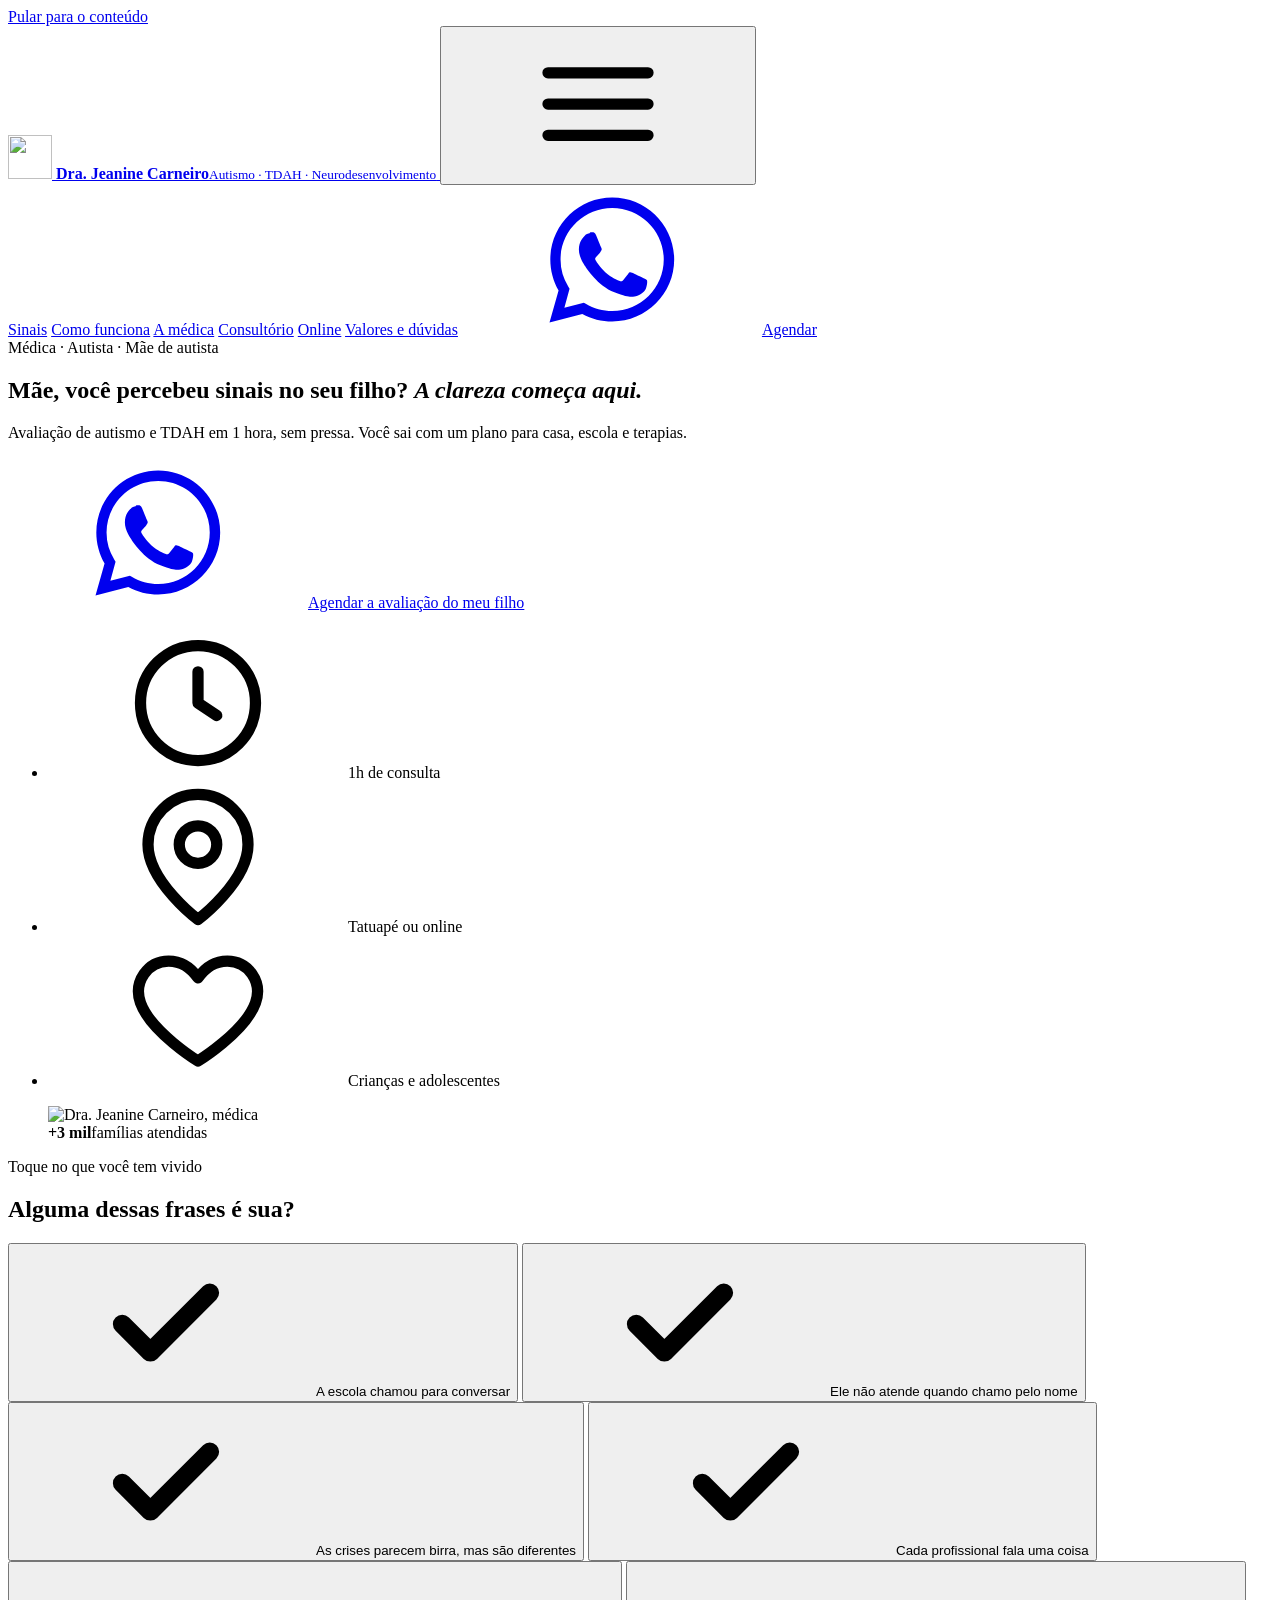
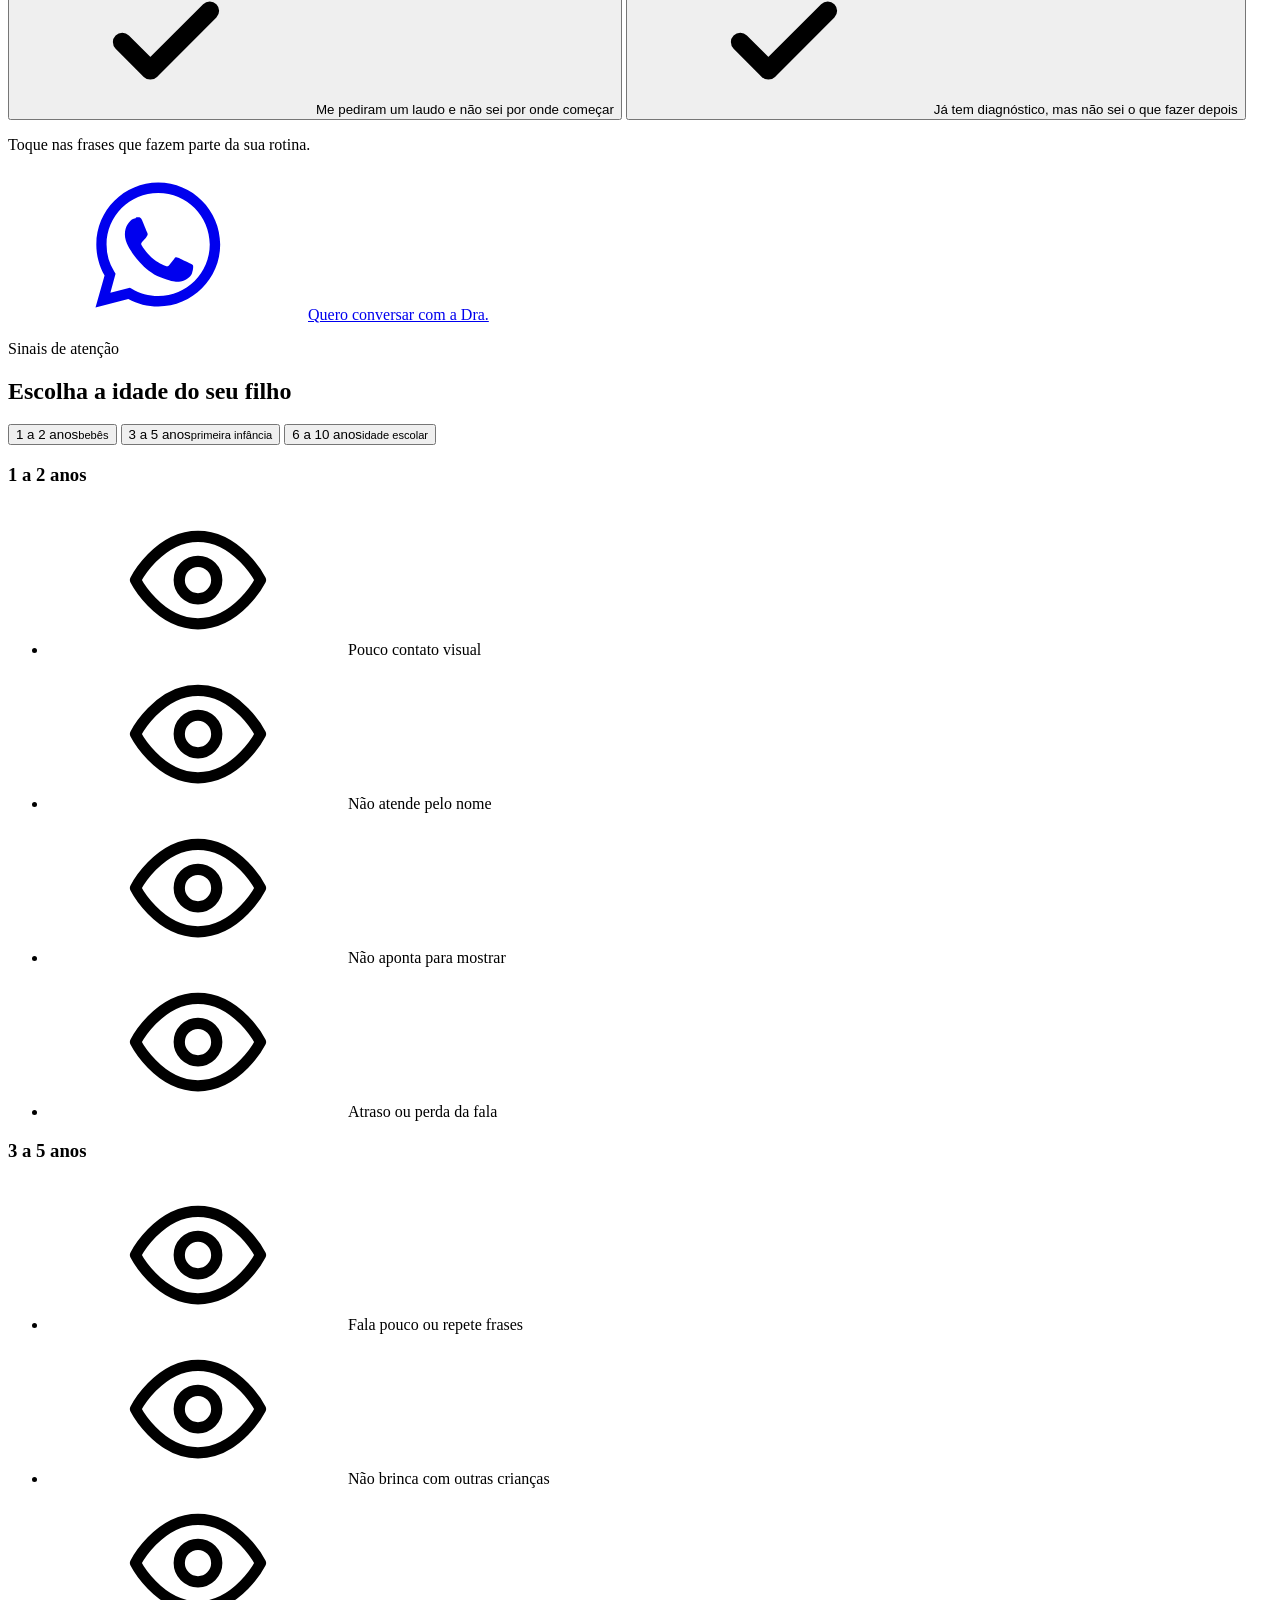
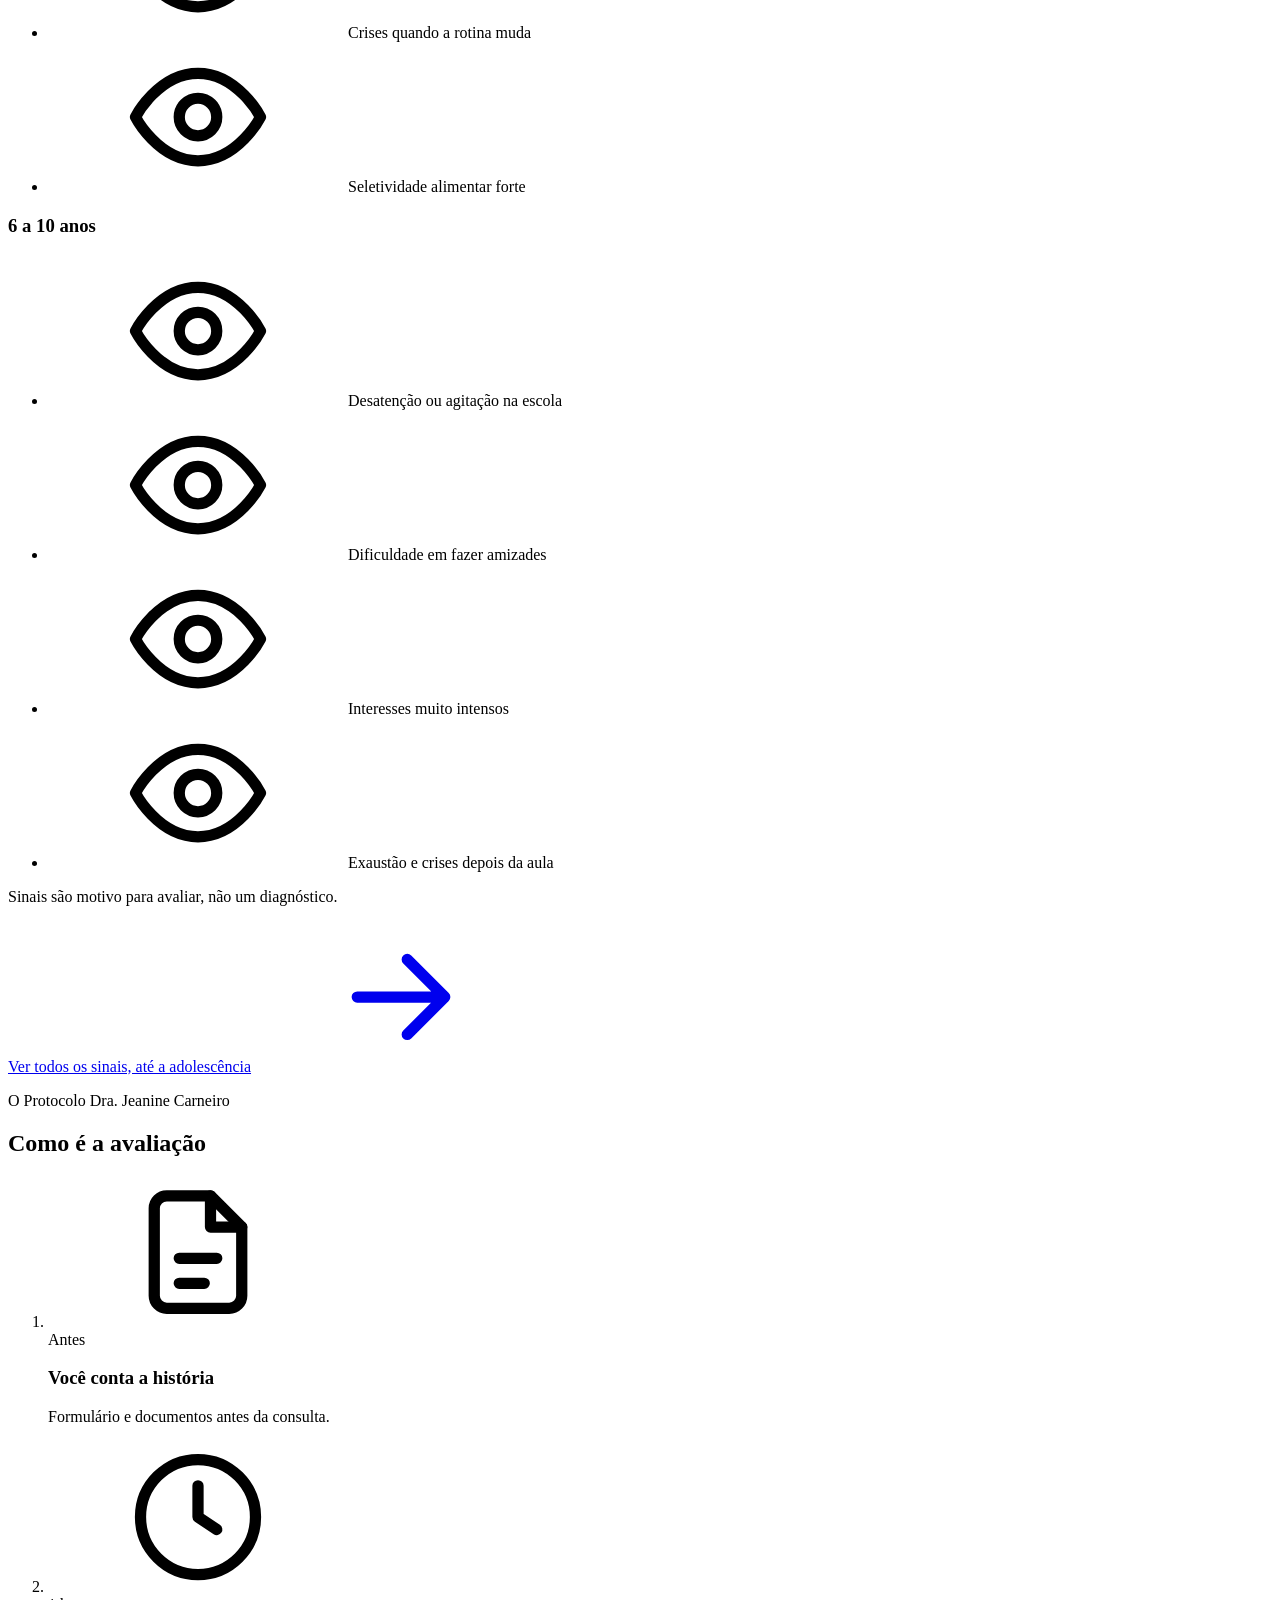
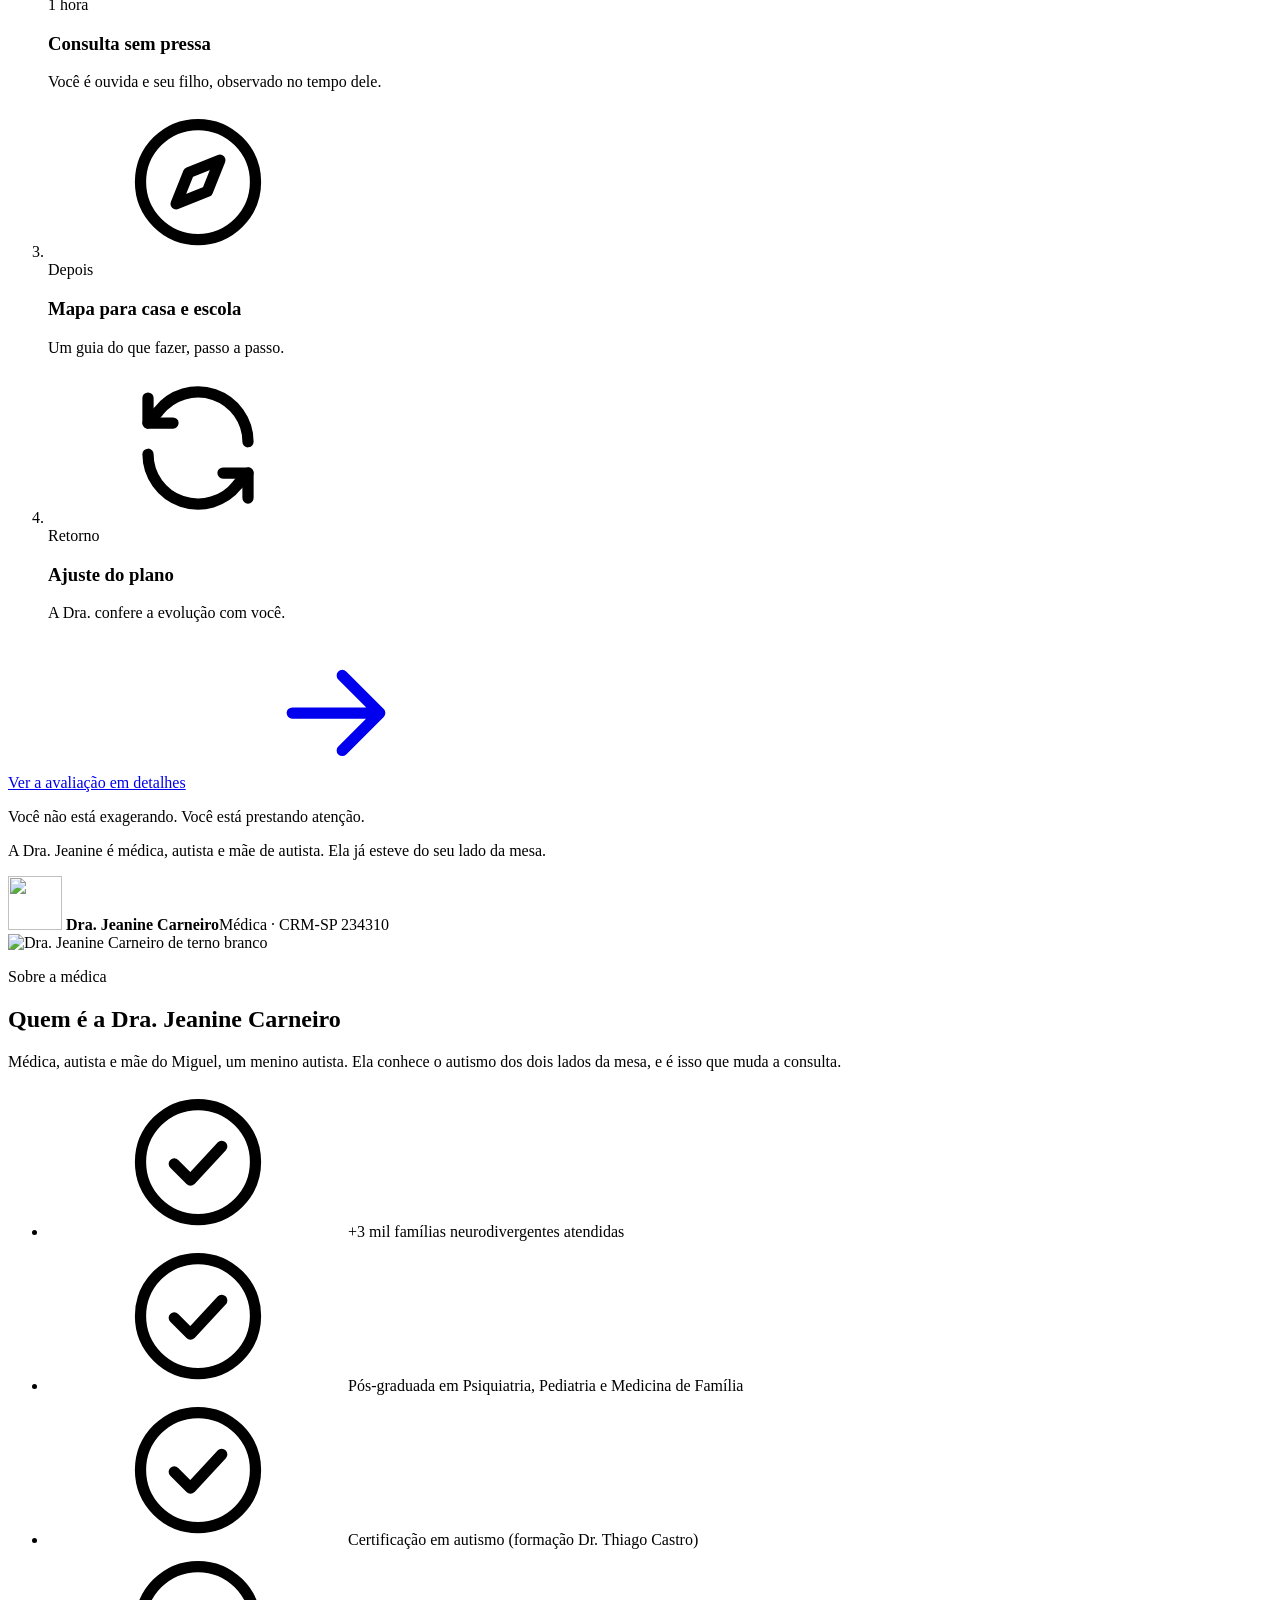
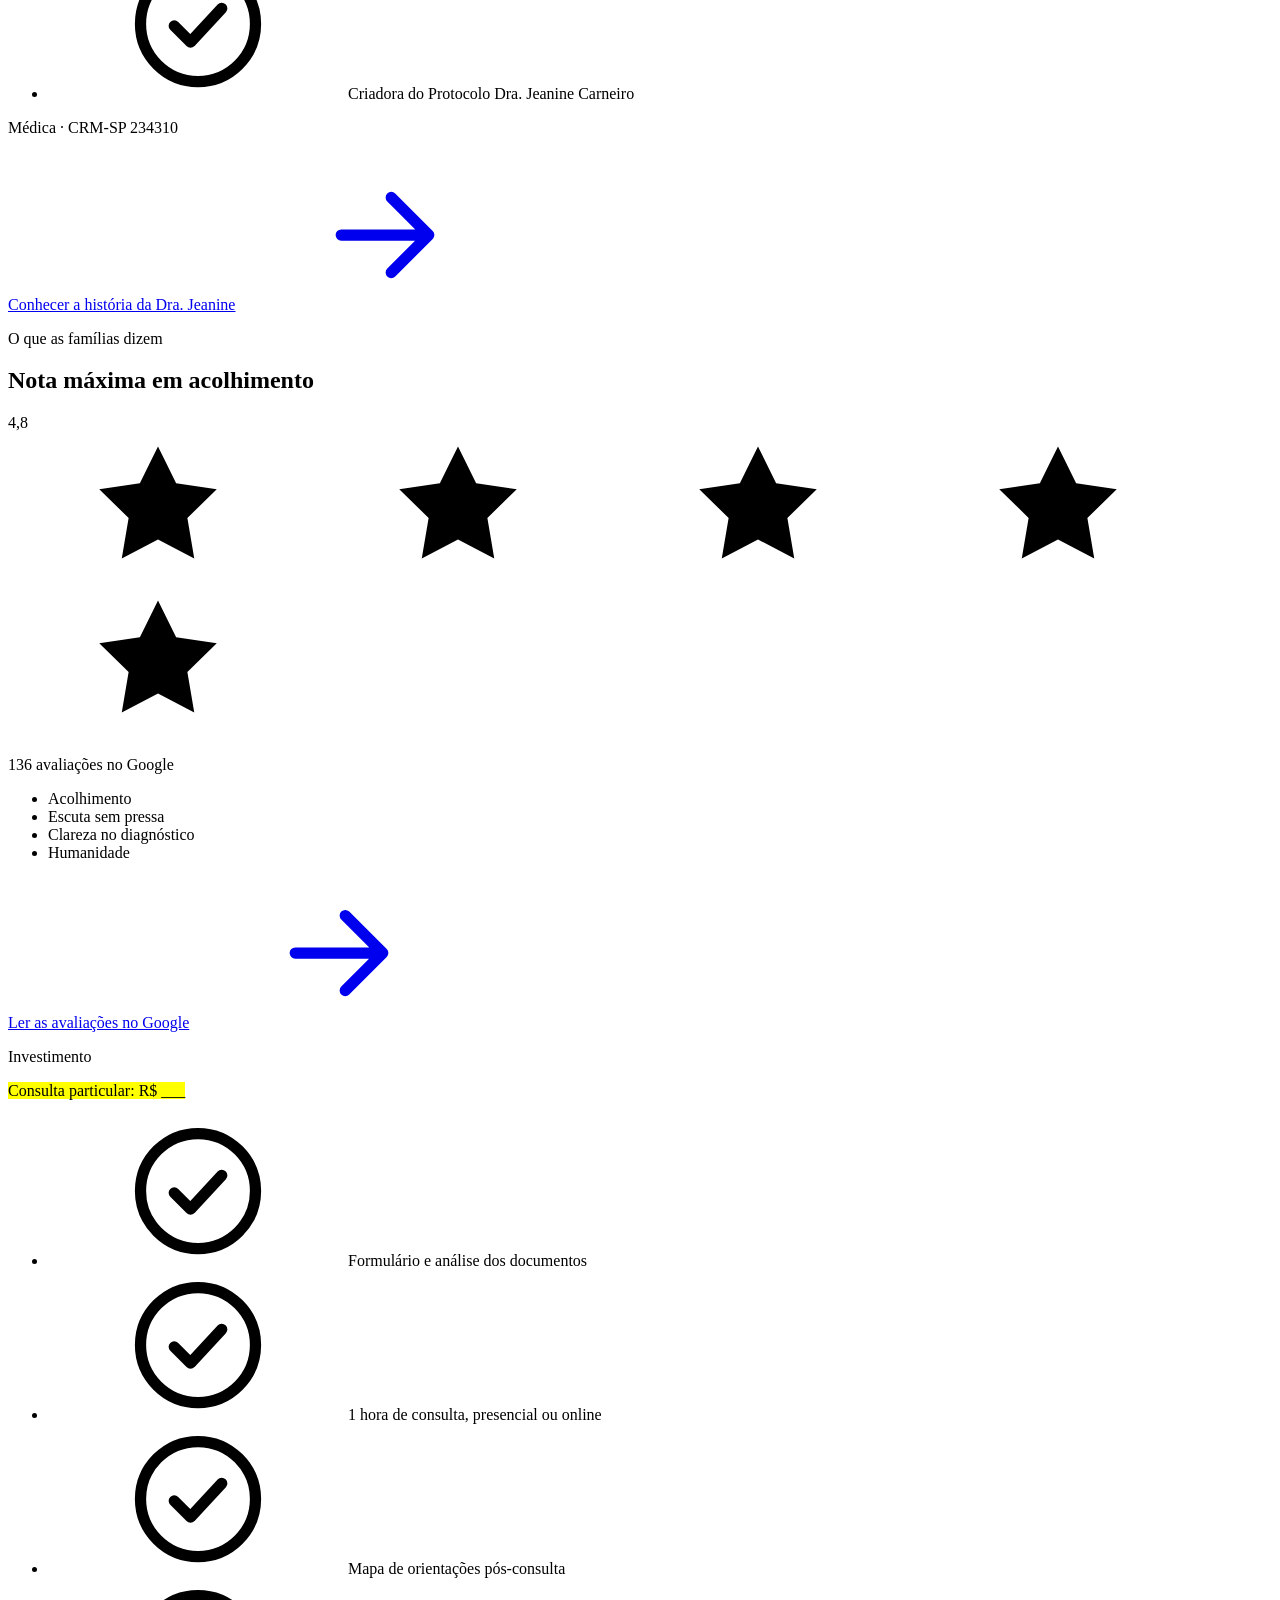
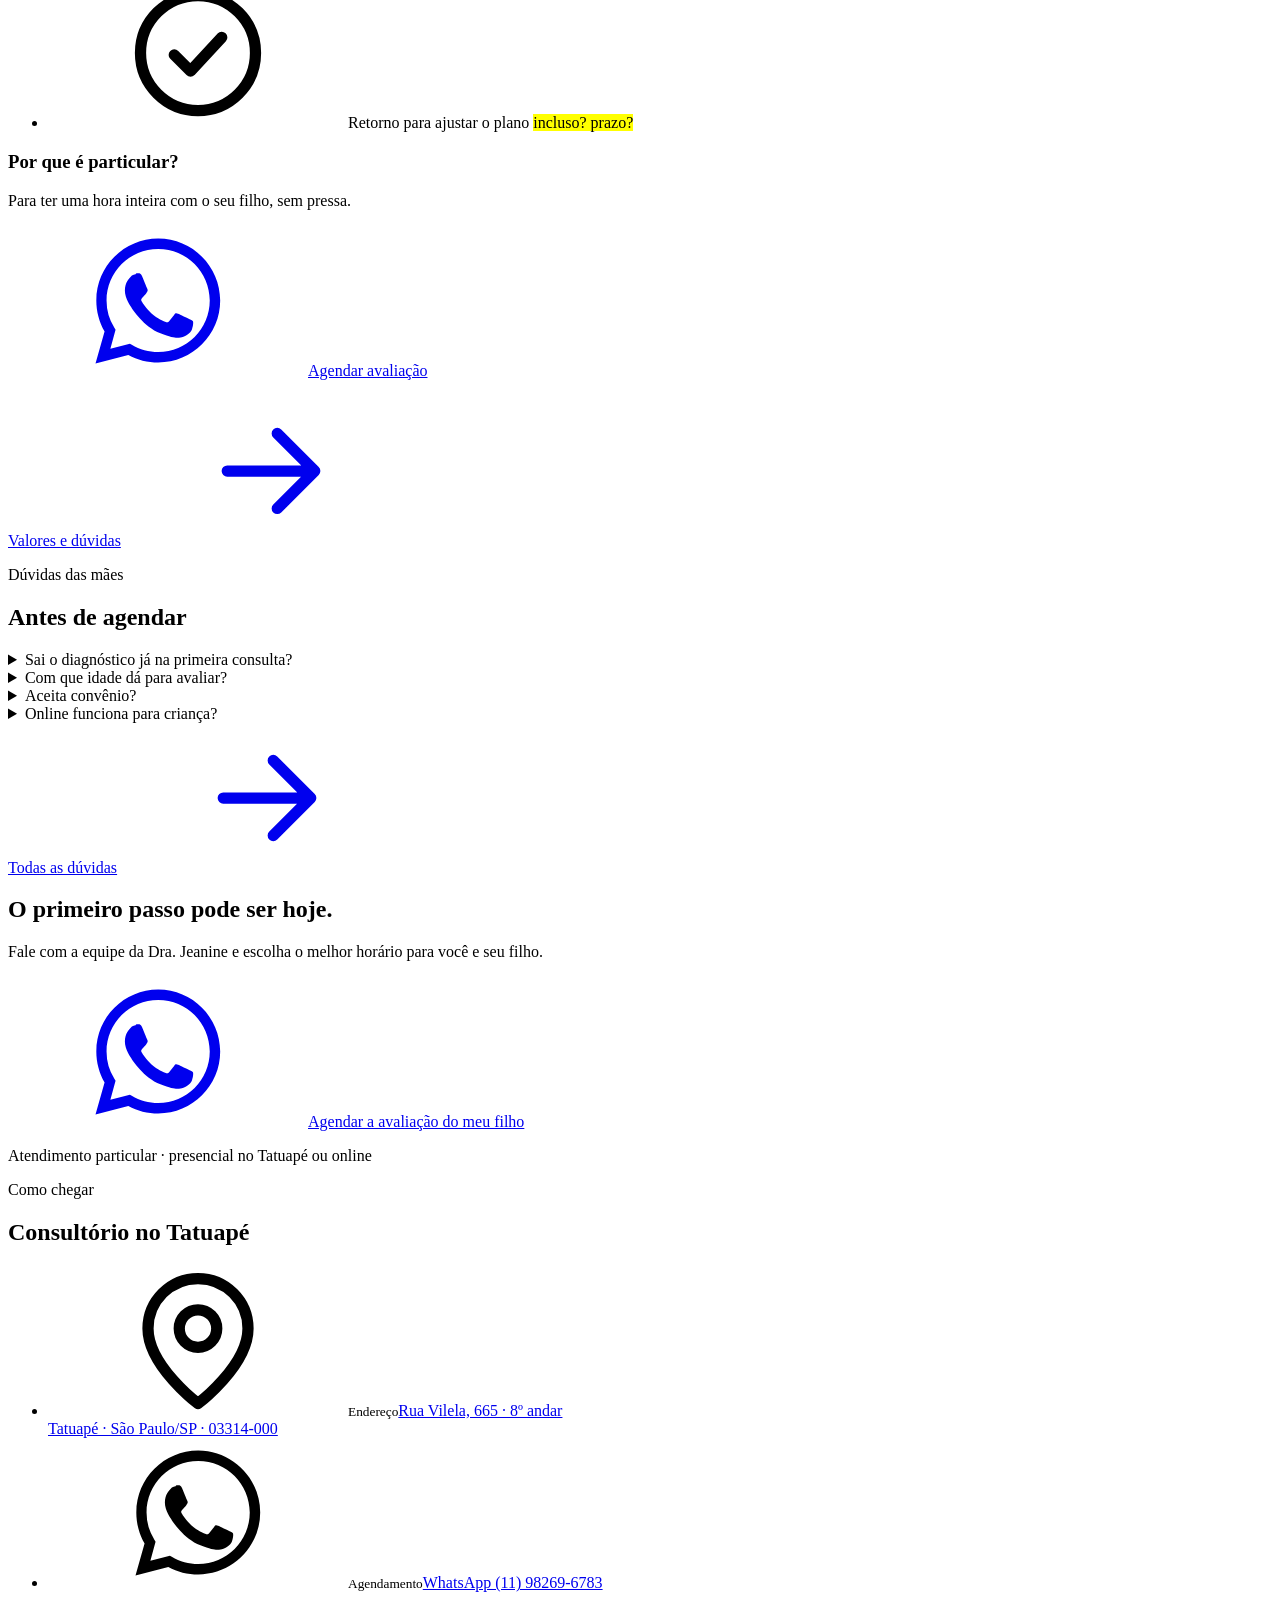
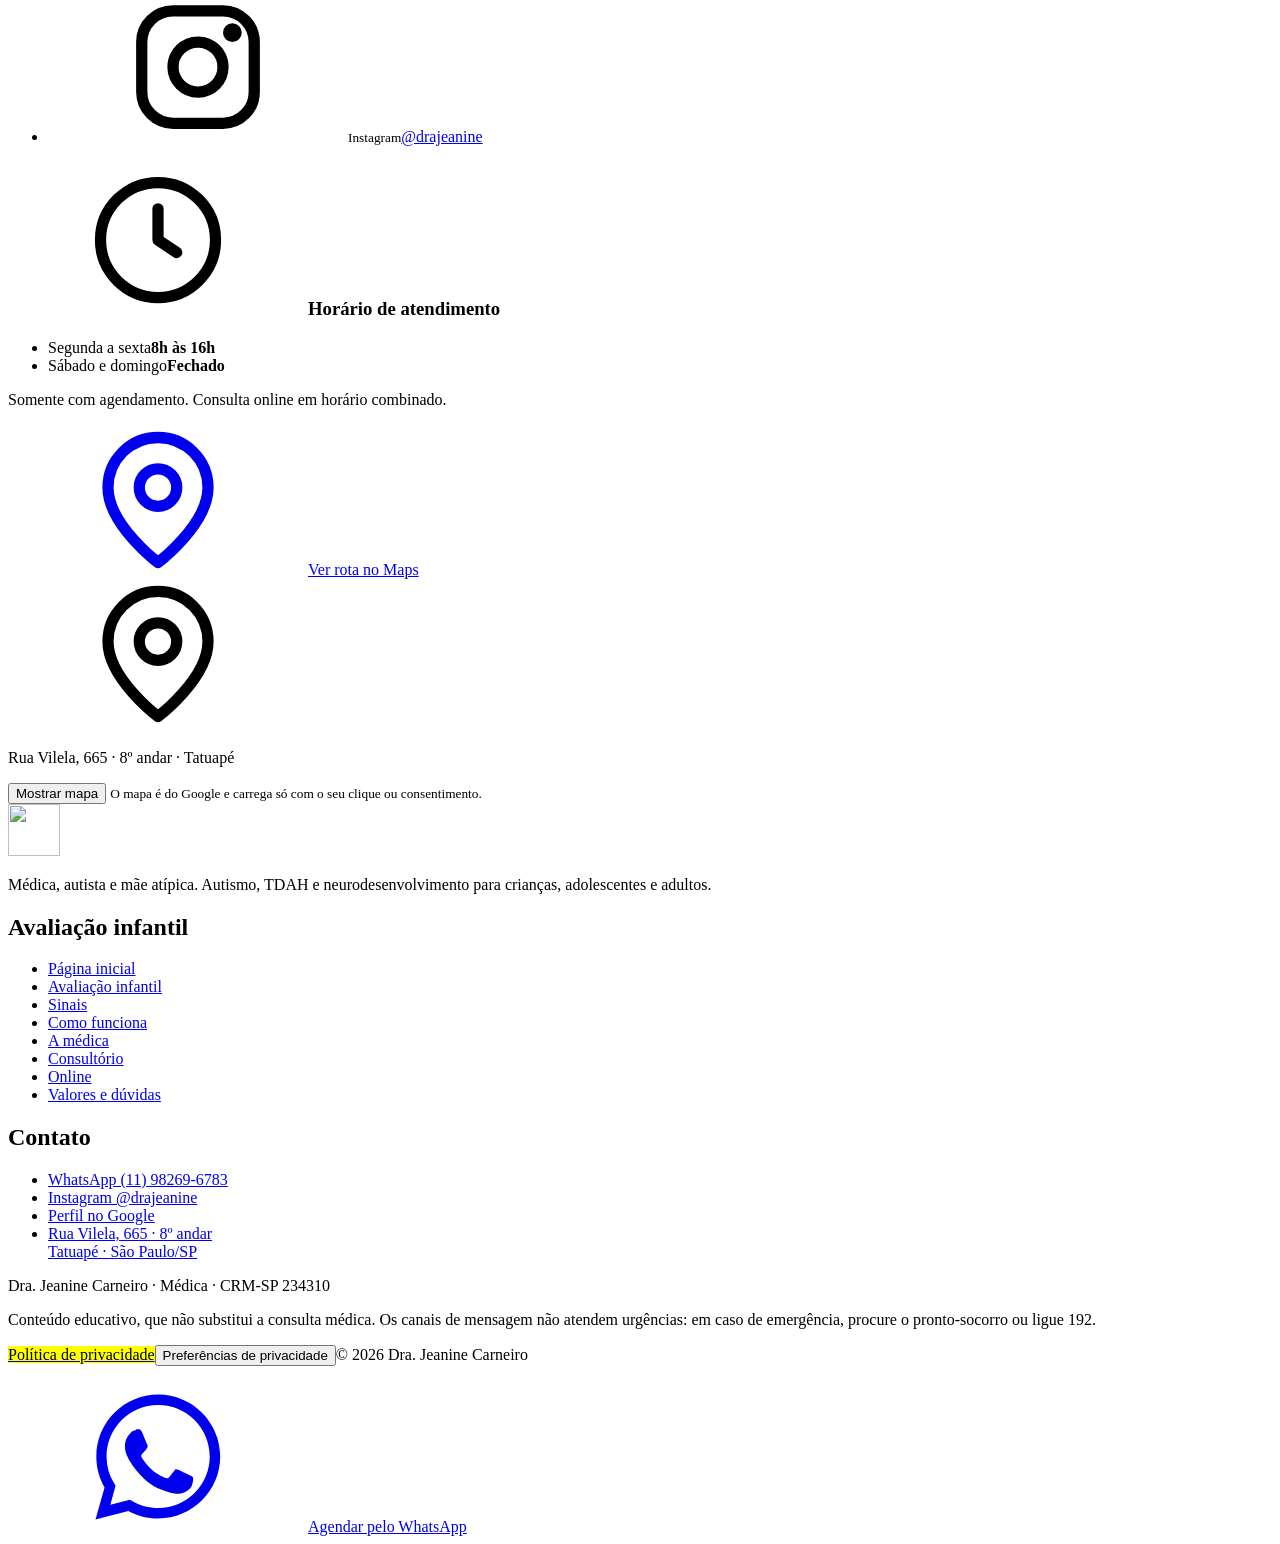
==== commit 71f2cc19: "remove selo de nota do Google sobre a foto Co-Authored-By: Claude Opus 5.5 <noreply@anthropic.com>" ====
--- a/public/avaliacao-autismo-infantil/index.html
+++ b/public/avaliacao-autismo-infantil/index.html
@@ -26,7 +26,7 @@
 <link rel="apple-touch-icon" href="/apple-touch-icon.png">
 <link rel="preload" as="font" type="font/woff2" href="/assets/fonts/atkinson-latin.woff2" crossorigin>
 <link rel="preload" as="font" type="font/woff2" href="/assets/fonts/playfair-latin.woff2" crossorigin>
-<link rel="stylesheet" href="/assets/style.css?v=08f5f302">
+<link rel="stylesheet" href="/assets/style.css?v=1a78e0a2">
 <script>
 document.documentElement.classList.add('js');
 // Consentimento (Google Consent Mode v2) antes do GTM.
@@ -90,7 +90,6 @@
     <figure class="hero-photo">
       <img src="/assets/hero-800.webp" srcset="/assets/hero-480.webp 480w, /assets/hero-800.webp 800w" sizes="(max-width: 900px) min(460px, calc(100vw - 2rem)), 480px" alt="Dra. Jeanine Carneiro, médica" width="800" height="926" fetchpriority="high">
       <div class="badge b1"><b>+3 mil</b><span>famílias atendidas</span></div>
-      <div class="badge b2"><b>4,8</b><div class="stars" aria-hidden="true"><svg aria-hidden="true" focusable="false"><use href="#i-star"/></svg><svg aria-hidden="true" focusable="false"><use href="#i-star"/></svg><svg aria-hidden="true" focusable="false"><use href="#i-star"/></svg><svg aria-hidden="true" focusable="false"><use href="#i-star"/></svg><svg aria-hidden="true" focusable="false"><use href="#i-star"/></svg></div><span>136 no Google</span></div>
     </figure>
   </div>
 </section>
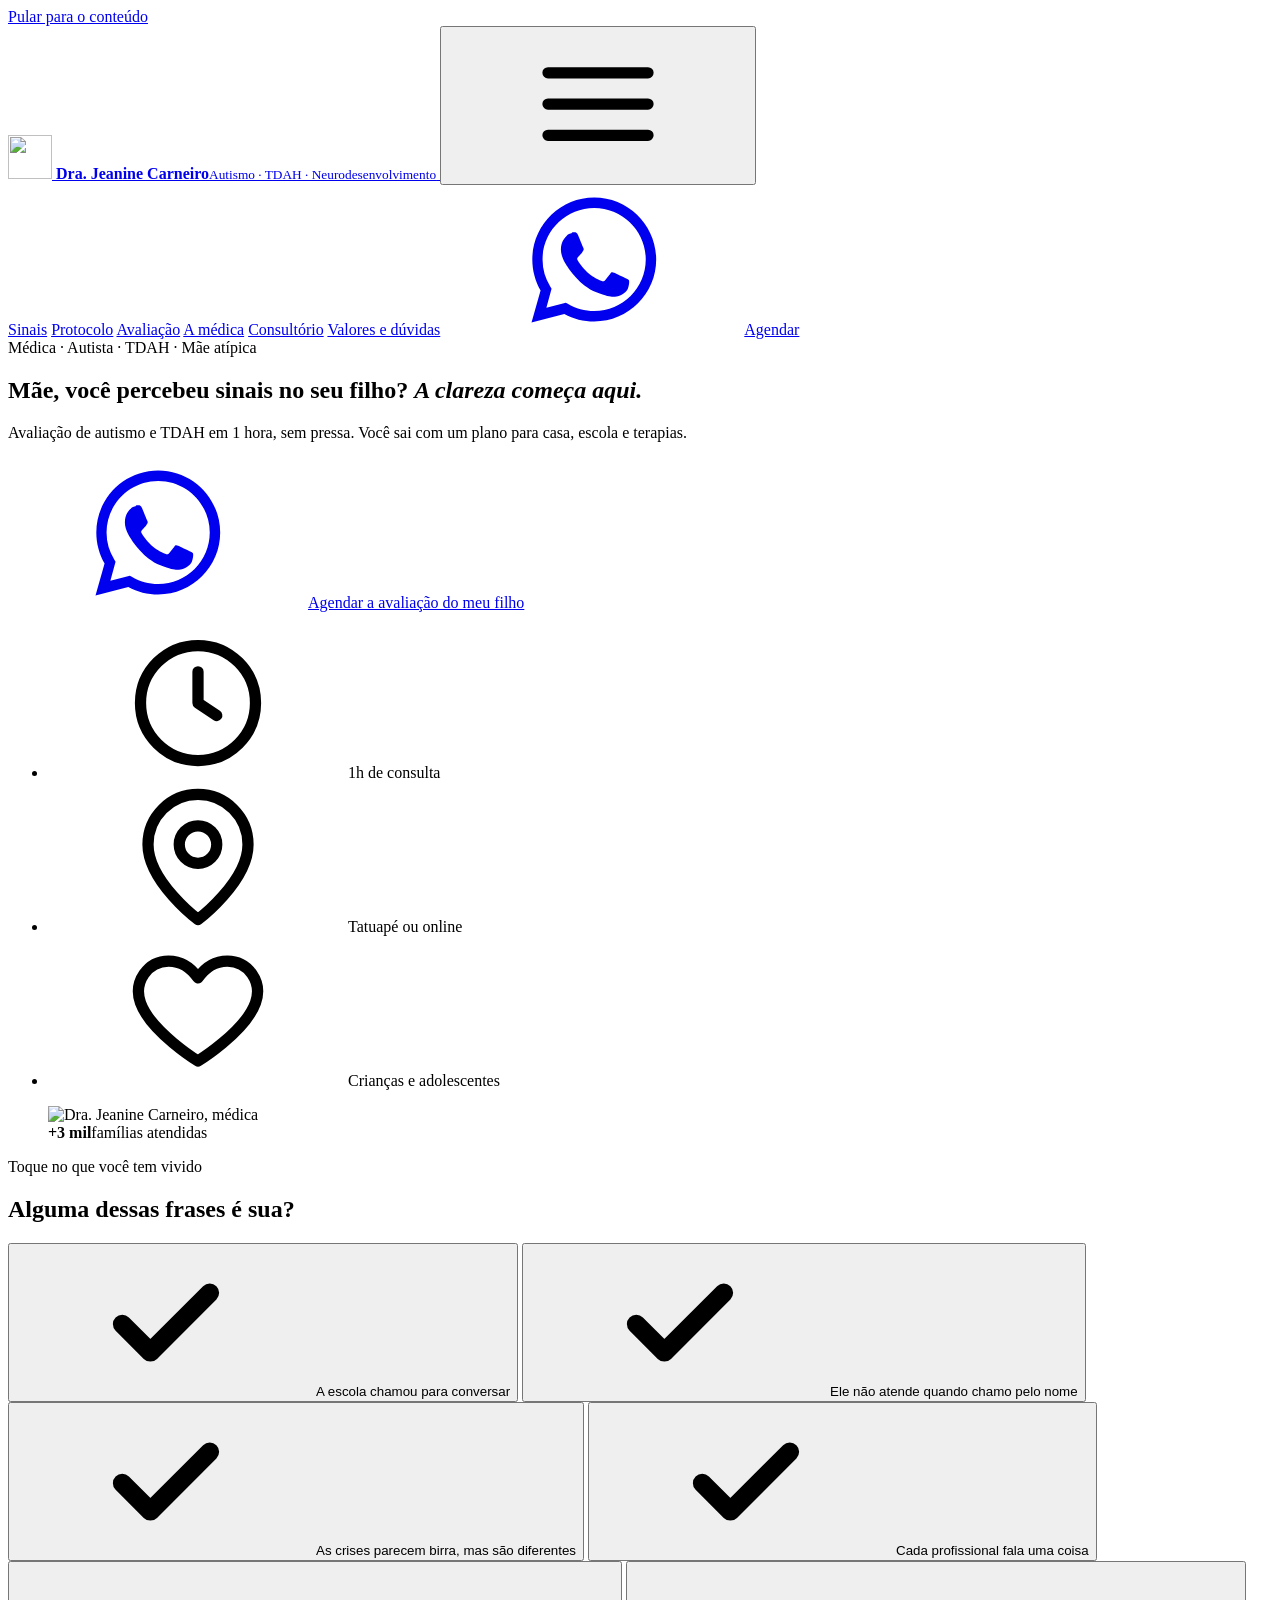
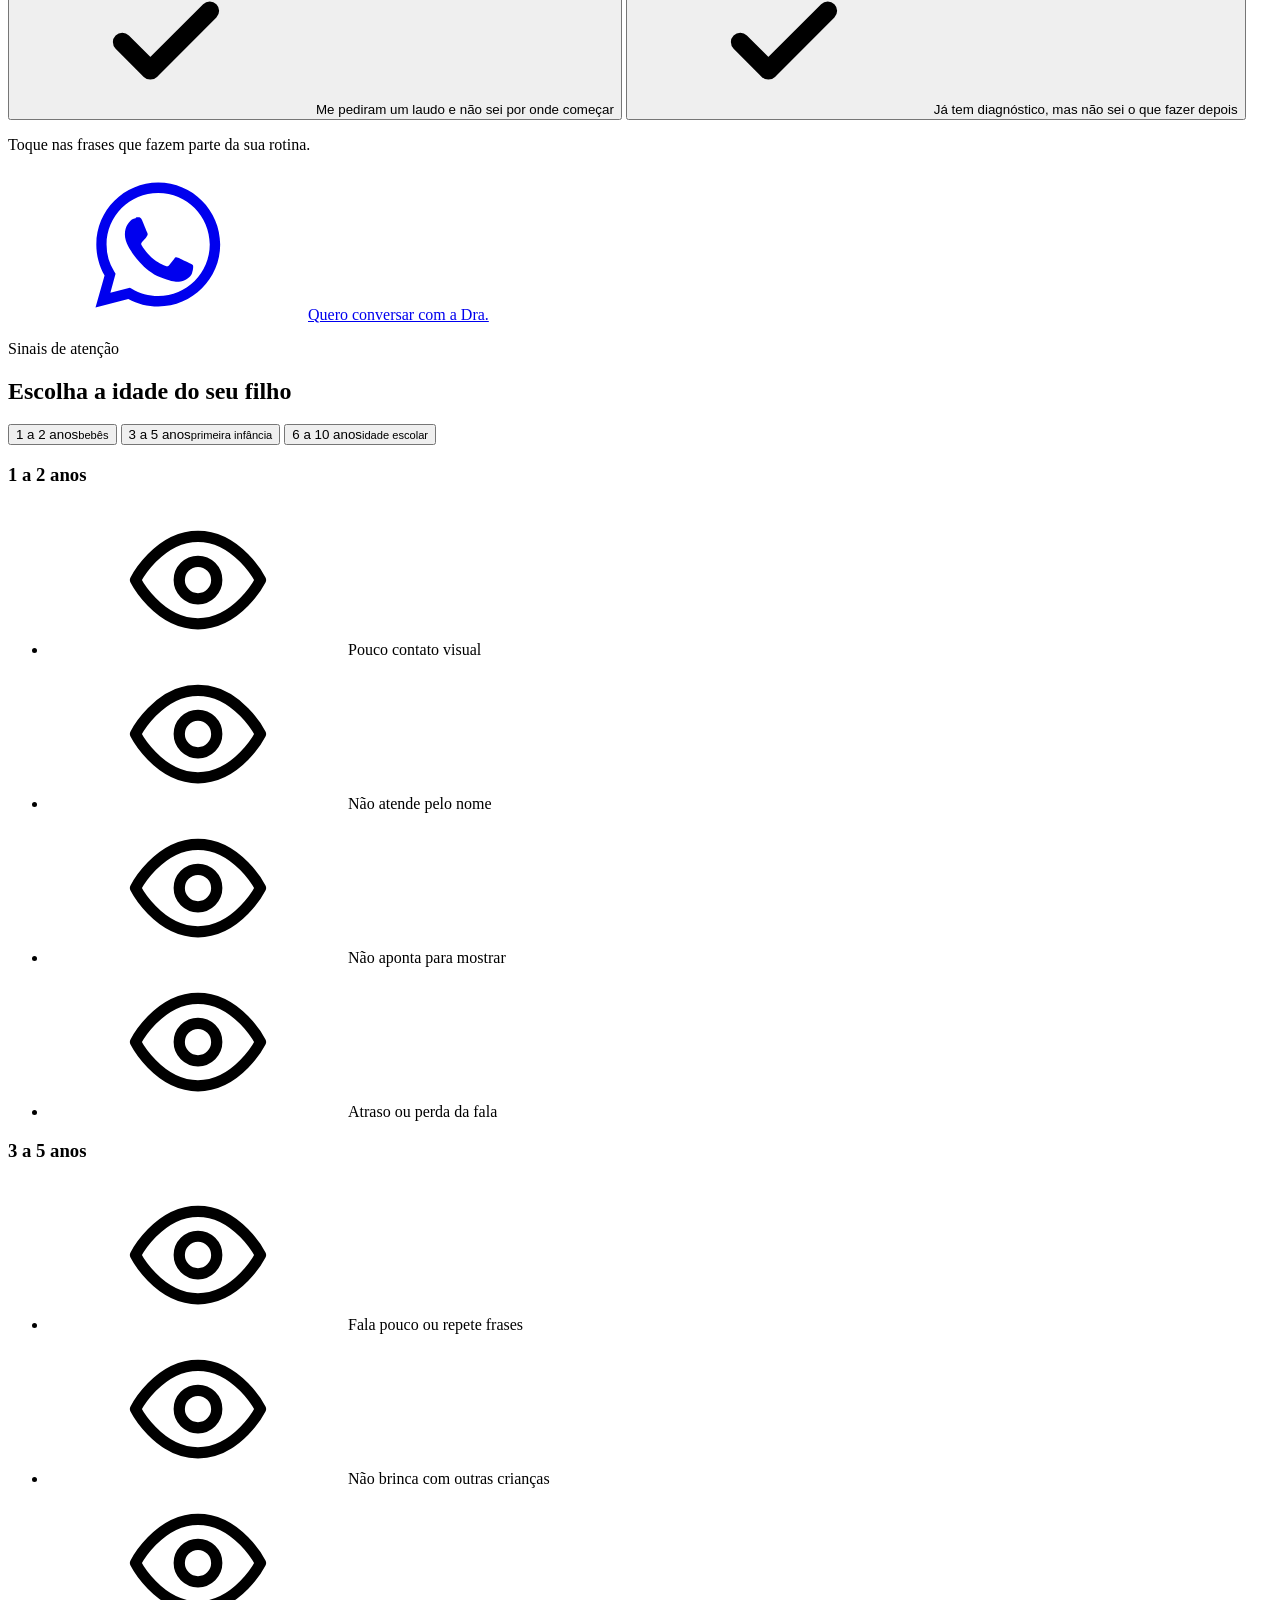
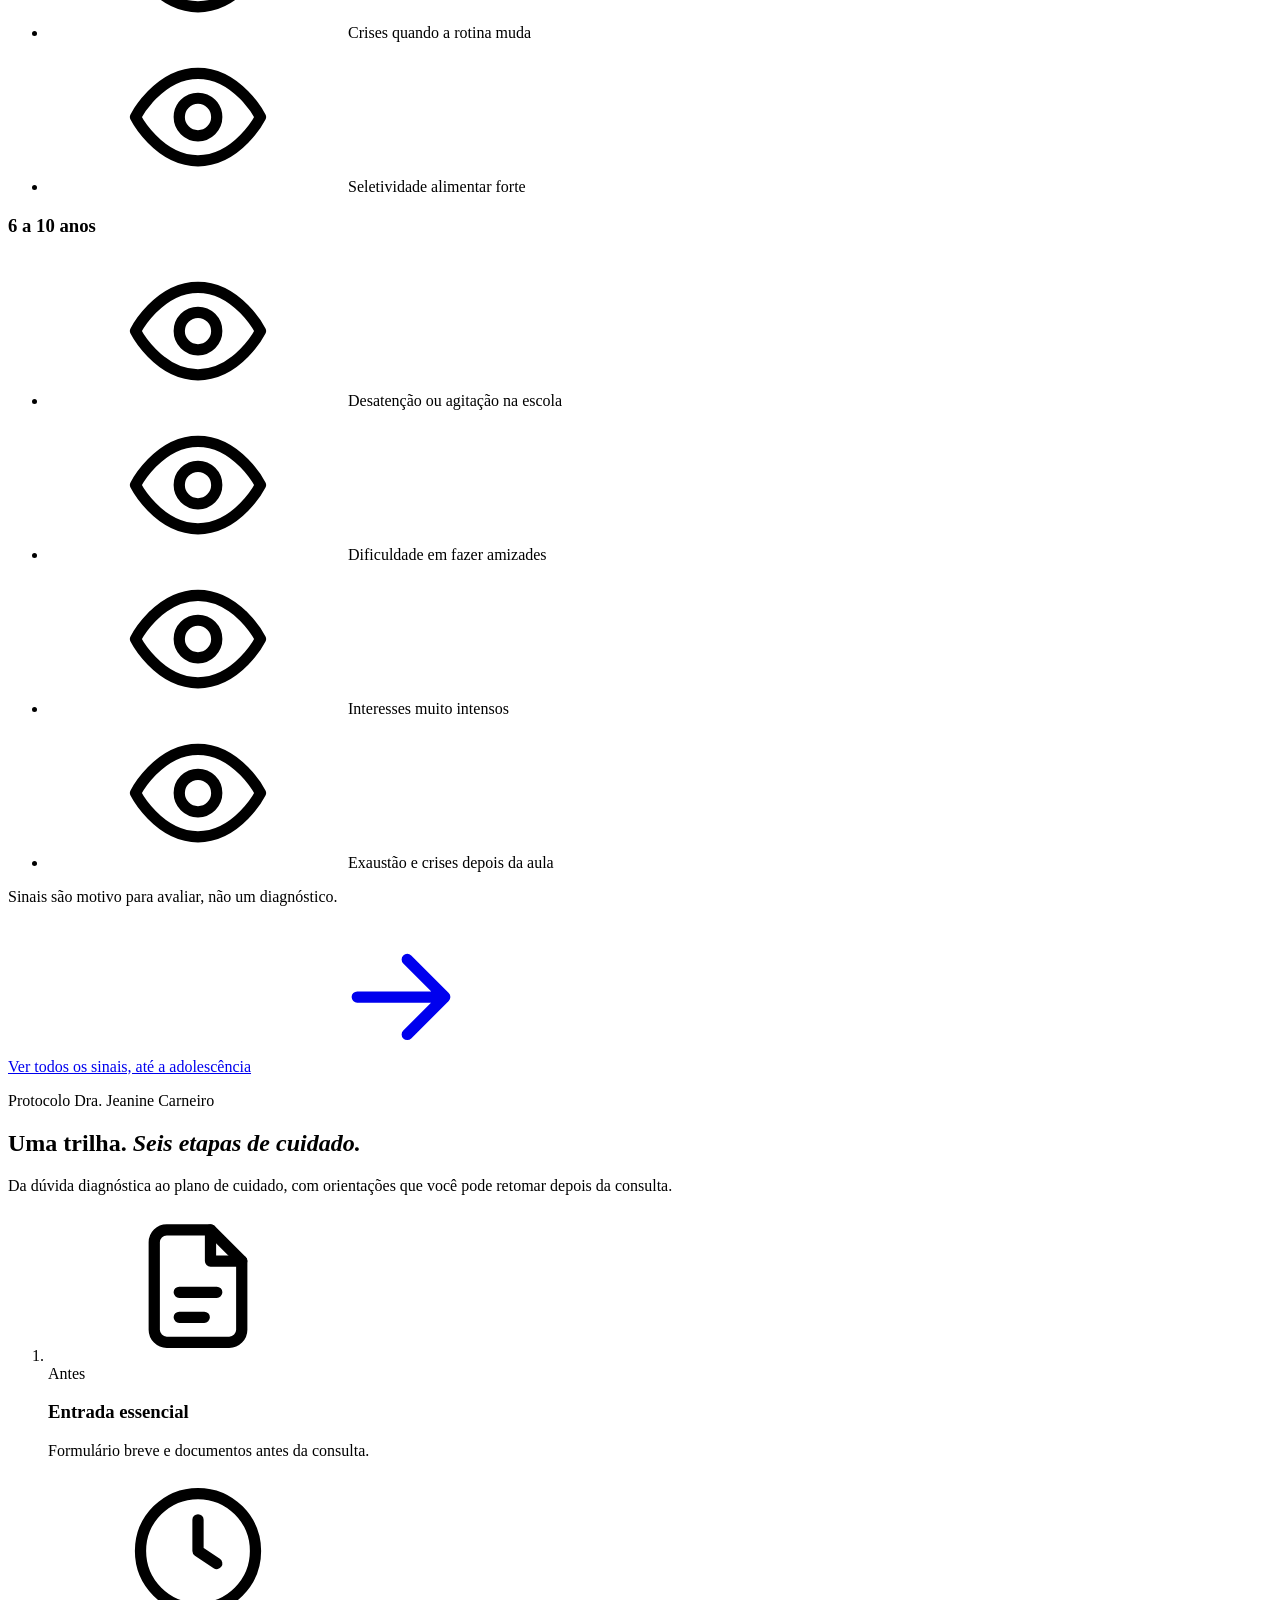
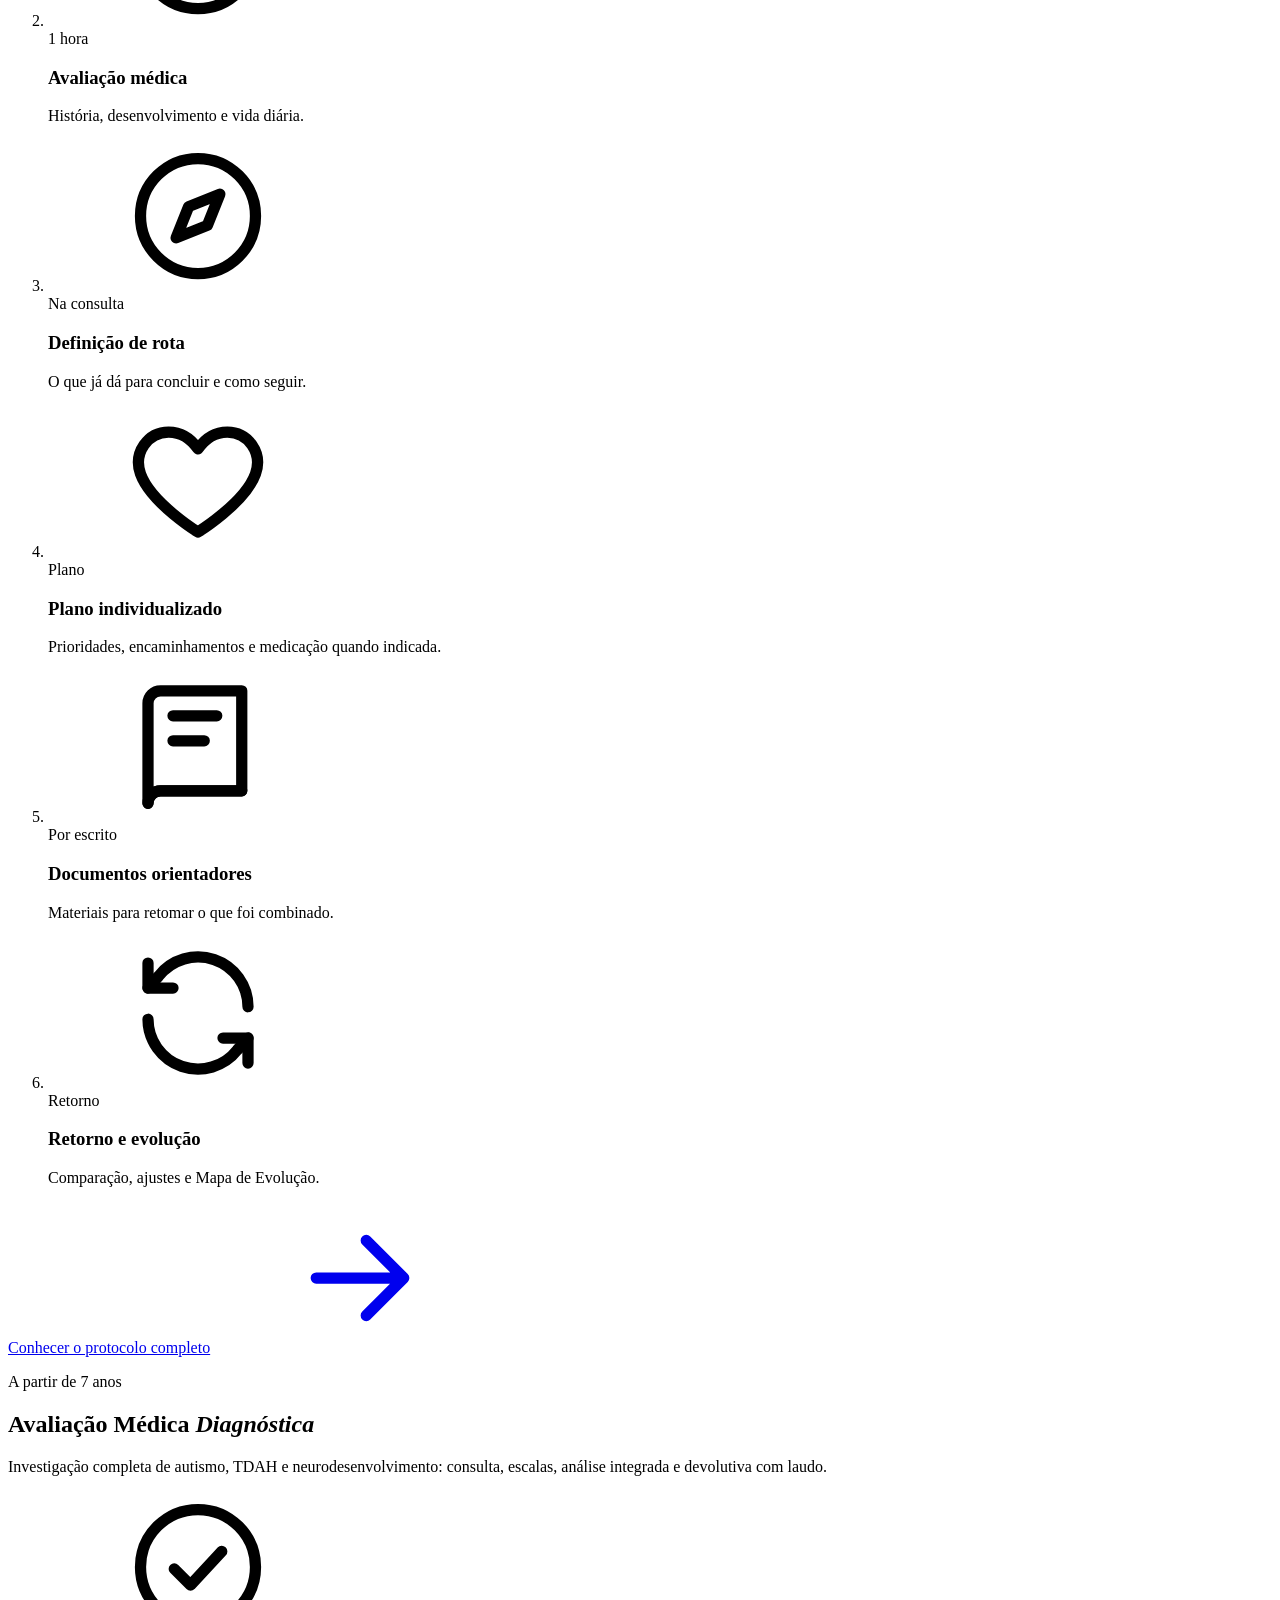
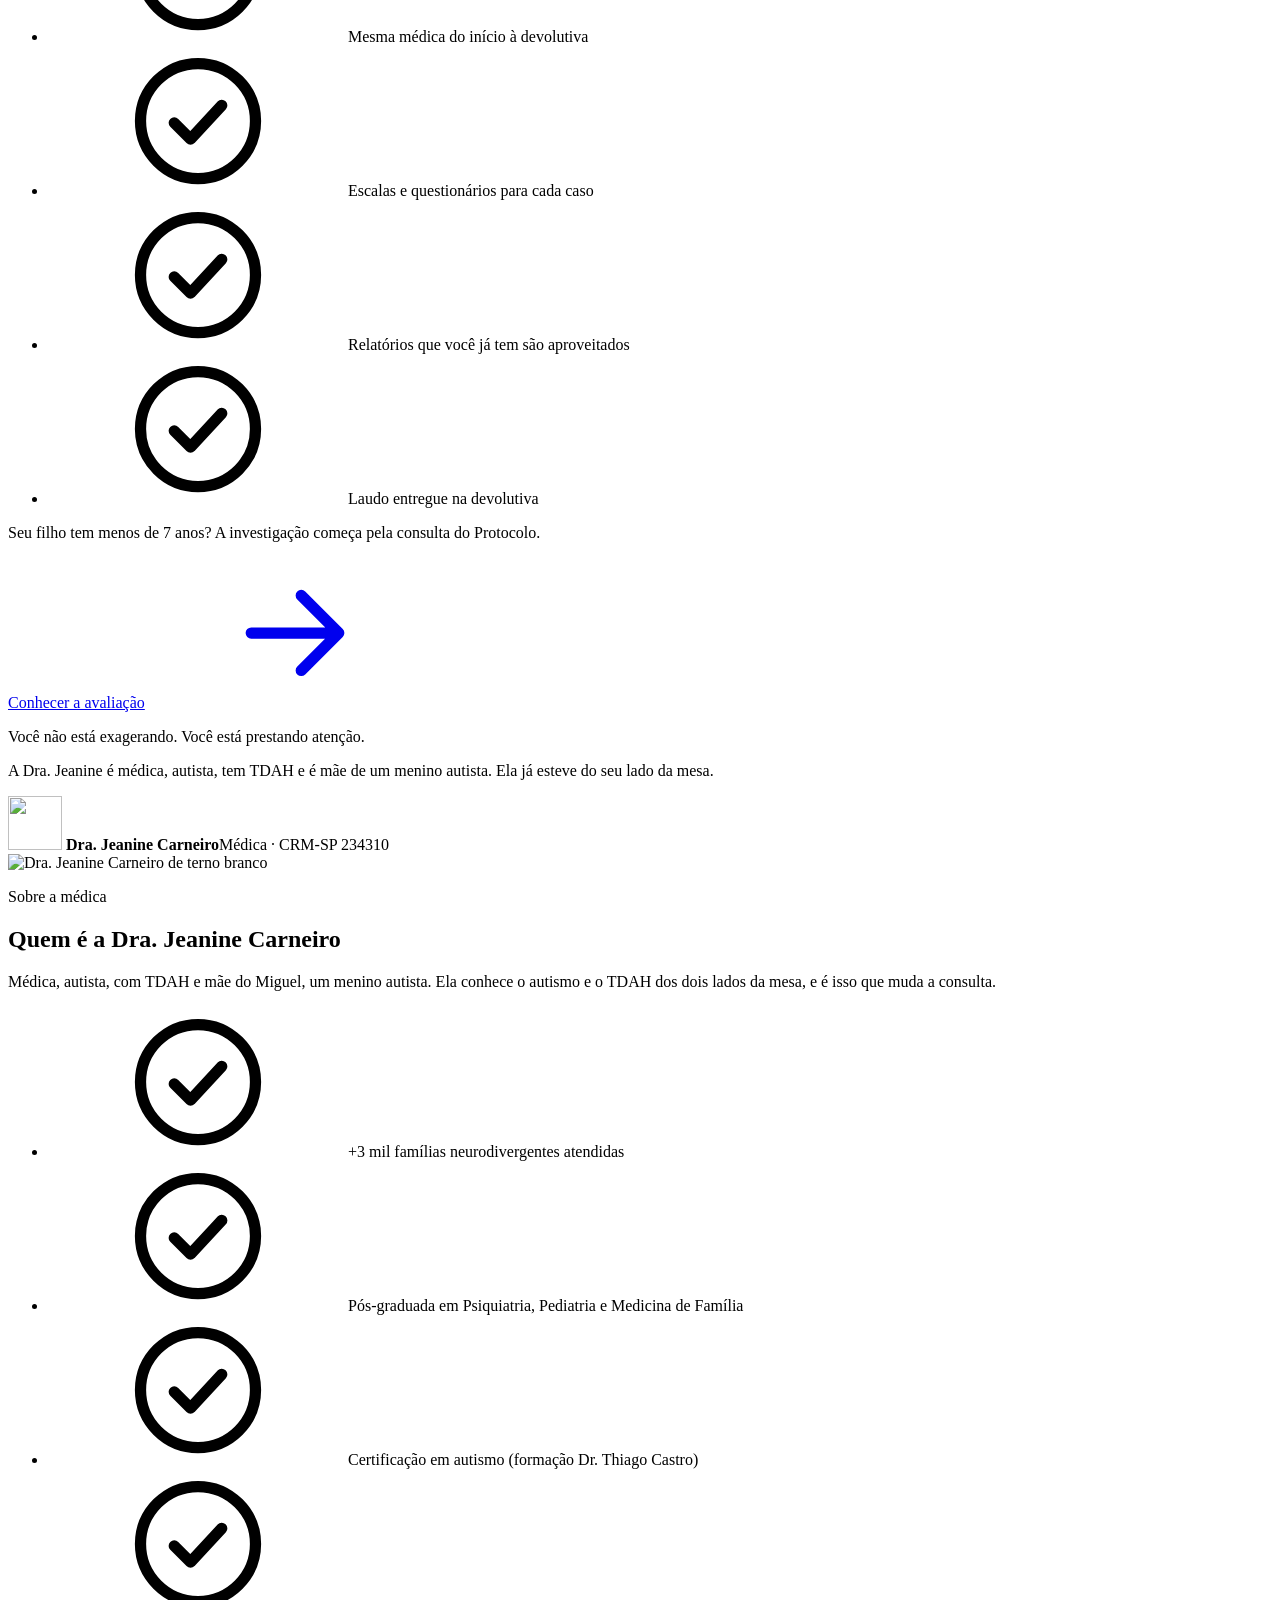
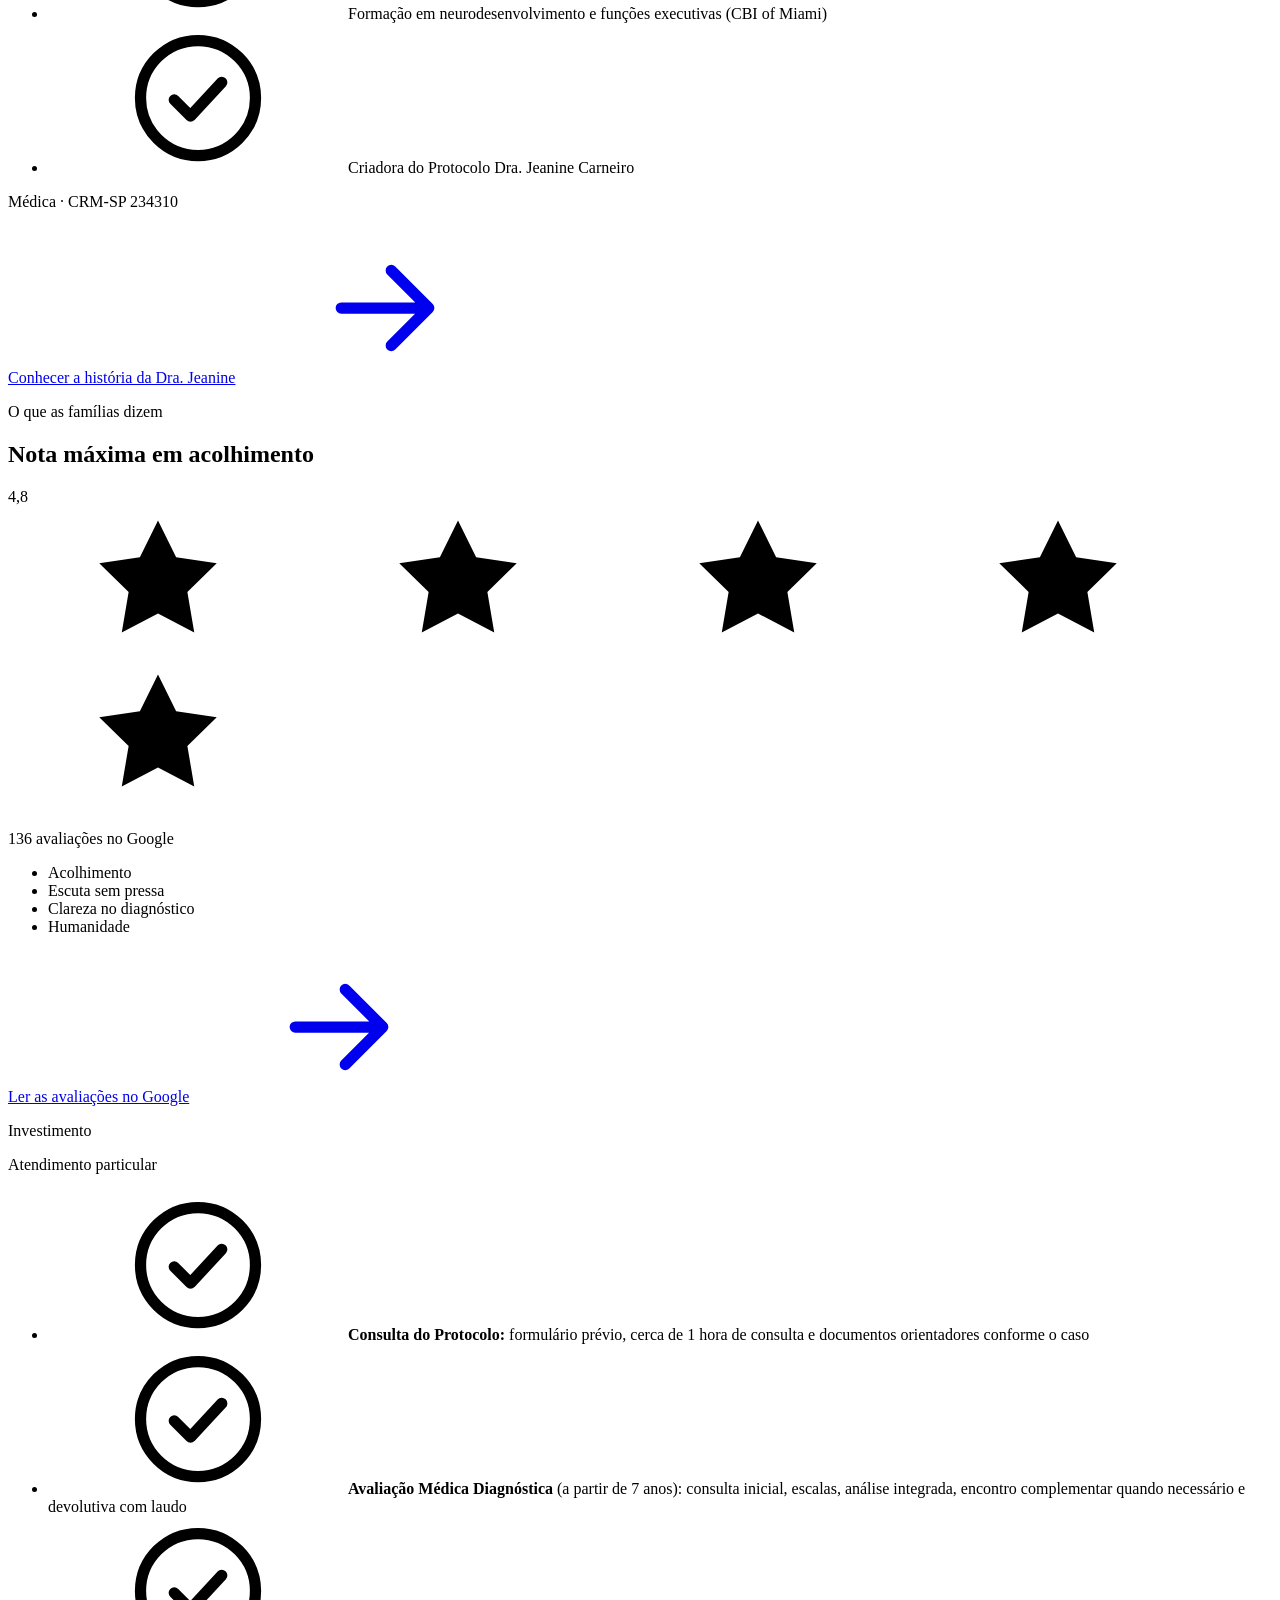
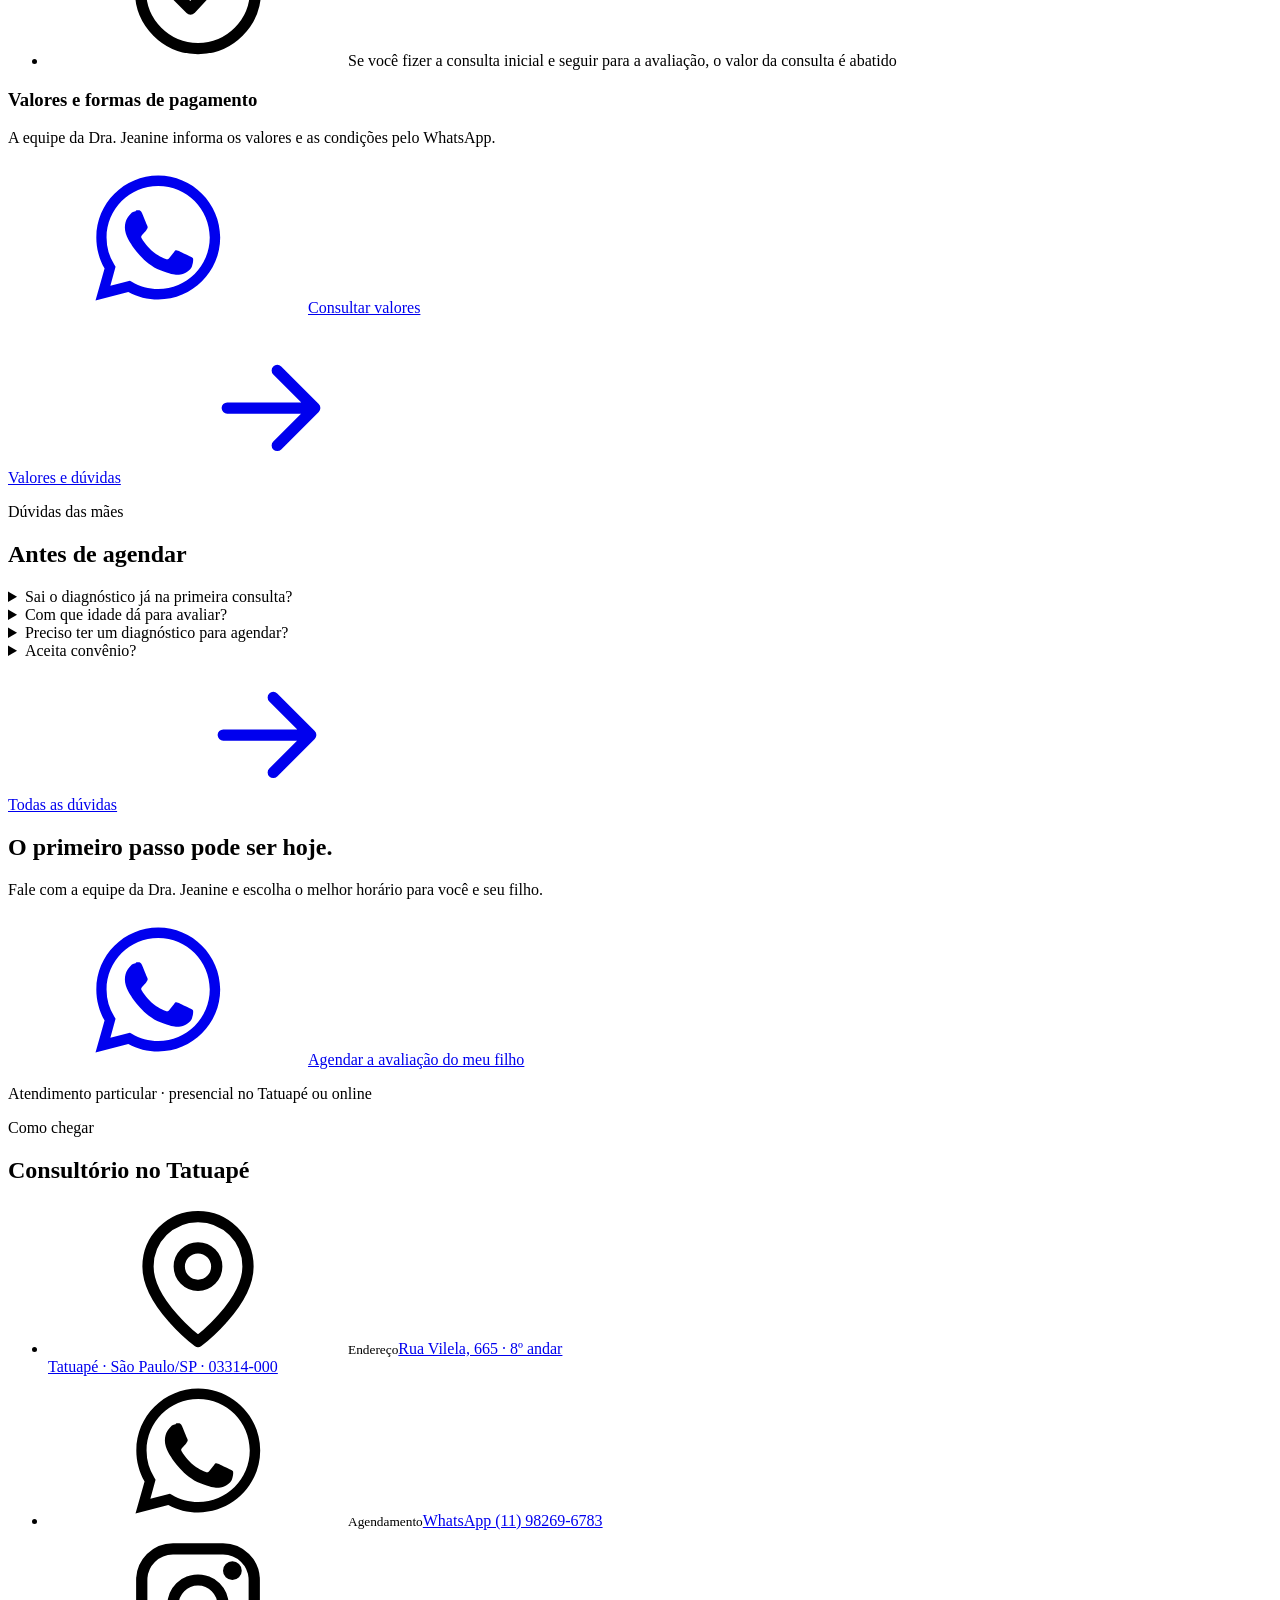
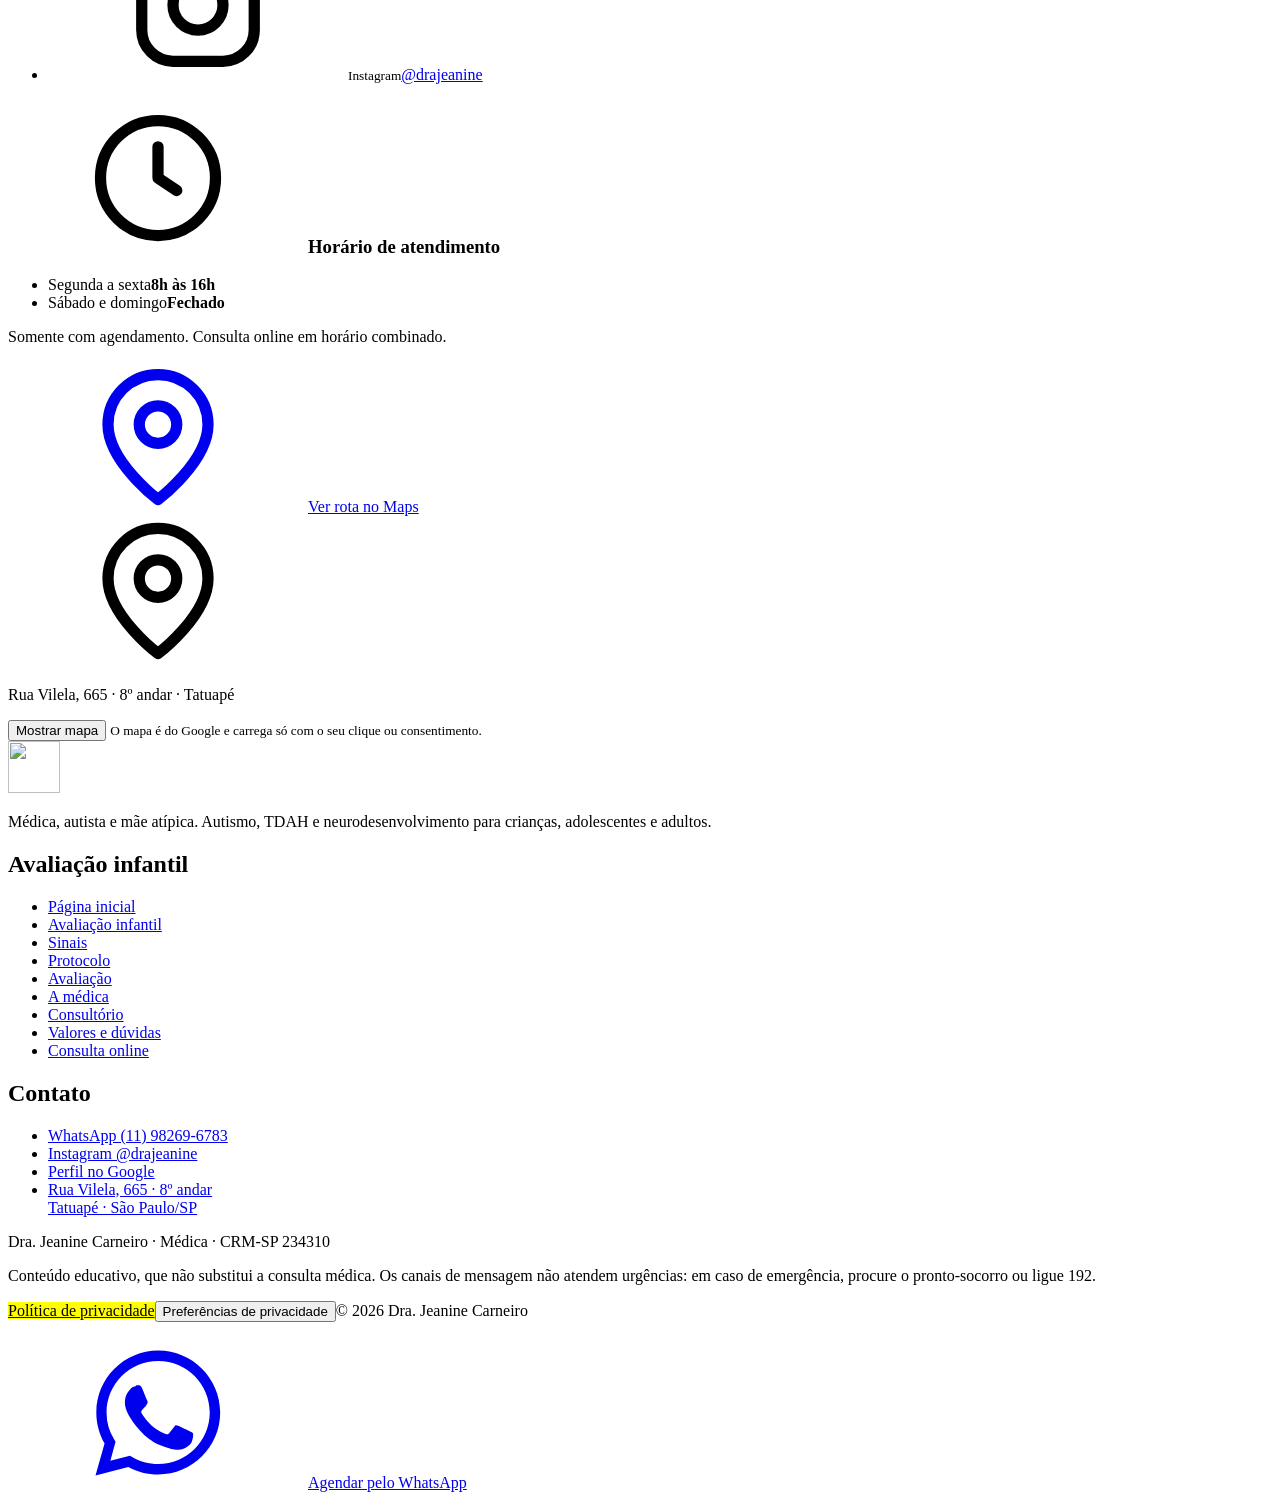
==== commit 7548aa5b: "feat: Protocolo oficial e página da Avaliação Médica Diagnóstica - Protocolo Dra. Jeanine Carneiro c" ====
--- a/public/avaliacao-autismo-infantil/index.html
+++ b/public/avaliacao-autismo-infantil/index.html
@@ -26,7 +26,7 @@
 <link rel="apple-touch-icon" href="/apple-touch-icon.png">
 <link rel="preload" as="font" type="font/woff2" href="/assets/fonts/atkinson-latin.woff2" crossorigin>
 <link rel="preload" as="font" type="font/woff2" href="/assets/fonts/playfair-latin.woff2" crossorigin>
-<link rel="stylesheet" href="/assets/style.css?v=1a78e0a2">
+<link rel="stylesheet" href="/assets/style.css?v=636db603">
 <script>
 document.documentElement.classList.add('js');
 // Consentimento (Google Consent Mode v2) antes do GTM.
@@ -48,11 +48,11 @@
 var f=d.getElementsByTagName(s)[0],j=d.createElement(s),dl=l!='dataLayer'?'&l='+l:'';j.async=true;
 j.src='https://www.googletagmanager.com/gtm.js?id='+i+dl;f.parentNode.insertBefore(j,f);})
 (window,document,'script','dataLayer','GTM-NK58M5DS');</script>
-<script type="application/ld+json">{"@context": "https://schema.org", "@type": ["Physician", "MedicalClinic"], "name": "Dra. Jeanine Carneiro | Autismo e Neurodesenvolvimento", "url": "https://www.drajeaninecarneiro.com.br/avaliacao-autismo-infantil/", "image": "https://www.drajeaninecarneiro.com.br/assets/hero-800.webp", "logo": "https://www.drajeaninecarneiro.com.br/assets/icon-192.png", "telephone": "+55 11 98269-6783", "address": {"@type": "PostalAddress", "streetAddress": "Rua Vilela, 665, 8º andar", "addressLocality": "São Paulo", "addressRegion": "SP", "postalCode": "03314-000", "addressCountry": "BR"}, "areaServed": ["Tatuapé", "Zona Leste de São Paulo", "Brasil (online)"], "sameAs": ["https://www.instagram.com/drajeanine/"], "aggregateRating": {"@type": "AggregateRating", "ratingValue": "4.8", "reviewCount": "136"}}</script><script type="application/ld+json">{"@context": "https://schema.org", "@type": "FAQPage", "mainEntity": [{"@type": "Question", "name": "Sai o diagnóstico já na primeira consulta?", "acceptedAnswer": {"@type": "Answer", "text": "Depende da criança. Às vezes sim; em outros casos a Dra. pede avaliações complementares ou mais um encontro. Você sempre sai sabendo os próximos passos. Confirmar o que é entregue e em quantas consultas."}}, {"@type": "Question", "name": "Com que idade dá para avaliar?", "acceptedAnswer": {"@type": "Answer", "text": "Sinais podem aparecer já no primeiro ano de vida. Não existe “cedo demais” quando algo te preocupa."}}, {"@type": "Question", "name": "Aceita convênio?", "acceptedAnswer": {"@type": "Answer", "text": "Não, o atendimento é particular: é o que permite 1 hora de consulta, sem pressa. Confirmar se emite documento para reembolso."}}, {"@type": "Question", "name": "Online funciona para criança?", "acceptedAnswer": {"@type": "Answer", "text": "Sim, para famílias de todo o Brasil. Confirmar quando a 1ª avaliação deve ser presencial."}}]}</script>
+<script type="application/ld+json">{"@context": "https://schema.org", "@type": ["Physician", "MedicalClinic"], "name": "Dra. Jeanine Carneiro | Autismo e Neurodesenvolvimento", "url": "https://www.drajeaninecarneiro.com.br/avaliacao-autismo-infantil/", "image": "https://www.drajeaninecarneiro.com.br/assets/hero-800.webp", "logo": "https://www.drajeaninecarneiro.com.br/assets/icon-192.png", "telephone": "+55 11 98269-6783", "address": {"@type": "PostalAddress", "streetAddress": "Rua Vilela, 665, 8º andar", "addressLocality": "São Paulo", "addressRegion": "SP", "postalCode": "03314-000", "addressCountry": "BR"}, "areaServed": ["Tatuapé", "Zona Leste de São Paulo", "Brasil (online)"], "sameAs": ["https://www.instagram.com/drajeanine/"], "aggregateRating": {"@type": "AggregateRating", "ratingValue": "4.8", "reviewCount": "136"}}</script><script type="application/ld+json">{"@context": "https://schema.org", "@type": "FAQPage", "mainEntity": [{"@type": "Question", "name": "Sai o diagnóstico já na primeira consulta?", "acceptedAnswer": {"@type": "Answer", "text": "Quando existem informações suficientes, uma conclusão pode ser possível. Outros casos precisam de novos encontros, documentos ou avaliações, e o motivo é sempre explicado. O protocolo não promete diagnóstico, laudo ou medicação na primeira consulta."}}, {"@type": "Question", "name": "Com que idade dá para avaliar?", "acceptedAnswer": {"@type": "Answer", "text": "Sinais podem aparecer já no primeiro ano de vida. Crianças menores de 7 anos começam pela consulta do Protocolo. A Avaliação Médica Diagnóstica completa, com escalas e laudo, é a partir de 7 anos."}}, {"@type": "Question", "name": "Preciso ter um diagnóstico para agendar?", "acceptedAnswer": {"@type": "Answer", "text": "Não. O protocolo também atende quem está em investigação de autismo, TDAH ou outras dificuldades do neurodesenvolvimento."}}, {"@type": "Question", "name": "Aceita convênio?", "acceptedAnswer": {"@type": "Answer", "text": "Não, o atendimento é particular: é o que permite 1 hora de consulta, sem pressa. Os valores são informados pelo WhatsApp. Confirmar se emite documento para reembolso."}}]}</script>
 </head>
 <body>
 <noscript><iframe src="https://www.googletagmanager.com/ns.html?id=GTM-NK58M5DS" height="0" width="0" style="display:none;visibility:hidden"></iframe></noscript>
-<svg width="0" height="0" style="position:absolute" aria-hidden="true" focusable="false"><symbol id="i-wa" viewBox="0 0 24 24"><path fill="currentColor" d="M12.04 2C6.58 2 2.13 6.45 2.13 11.91c0 1.75.46 3.46 1.32 4.96L2 22l5.25-1.38c1.45.79 3.08 1.21 4.79 1.21 5.46 0 9.91-4.45 9.91-9.91S17.5 2 12.04 2m0 1.67c4.55 0 8.24 3.7 8.24 8.24s-3.69 8.25-8.24 8.25c-1.5 0-2.96-.4-4.24-1.16l-.3-.18-3.12.82.83-3.04-.19-.32a8.19 8.19 0 0 1-1.25-4.37c0-4.54 3.7-8.24 8.27-8.24m-3.7 4.1c-.18 0-.46.07-.7.33-.25.25-.94.92-.94 2.23 0 1.32.96 2.59 1.09 2.77.14.18 1.87 2.98 4.6 4.06 2.27.9 2.73.72 3.22.67.5-.04 1.6-.65 1.82-1.29.23-.63.23-1.18.16-1.29-.07-.11-.25-.18-.53-.32-.27-.14-1.6-.79-1.85-.88-.25-.09-.43-.14-.61.14-.18.27-.7.89-.86 1.07-.16.18-.32.2-.59.07-.27-.14-1.17-.43-2.23-1.38-.82-.73-1.38-1.63-1.54-1.9-.16-.28-.02-.43.11-.57.12-.13.32-.34.48-.52.16-.18.21-.3.32-.48.11-.18.05-.34-.02-.48-.07-.14-.6-1.47-.83-2-.18-.43-.37-.44-.53-.45h-.36Z"/></symbol><symbol id="i-star" viewBox="0 0 24 24"><path fill="currentColor" d="M12 2.3l2.9 5.9 6.5.95-4.7 4.6 1.1 6.5-5.8-3.05-5.8 3.05 1.1-6.5-4.7-4.6 6.5-.95L12 2.3Z"/></symbol><symbol id="i-pin" viewBox="0 0 24 24"><g fill="none" stroke="currentColor" stroke-width="1.8" stroke-linecap="round" stroke-linejoin="round"><path d="M20 10c0 6-8 12-8 12s-8-6-8-12a8 8 0 0 1 16 0Z"/><circle cx="12" cy="10" r="3"/></g></symbol><symbol id="i-check" viewBox="0 0 24 24"><g fill="none" stroke="currentColor" stroke-width="1.8" stroke-linecap="round" stroke-linejoin="round"><circle cx="12" cy="12" r="9.2"/><path d="m8.2 12.3 2.6 2.6 5-5.4"/></g></symbol><symbol id="i-tick" viewBox="0 0 24 24"><g fill="none" stroke="currentColor" stroke-width="1.8" stroke-linecap="round" stroke-linejoin="round"><path d="m5 12.5 4.5 4.5L19 7.5" stroke-width="3"/></g></symbol><symbol id="i-menu" viewBox="0 0 24 24"><g fill="none" stroke="currentColor" stroke-width="1.8" stroke-linecap="round" stroke-linejoin="round"><path d="M4 7h16M4 12h16M4 17h16"/></g></symbol><symbol id="i-arrow" viewBox="0 0 24 24"><g fill="none" stroke="currentColor" stroke-width="1.8" stroke-linecap="round" stroke-linejoin="round"><path d="M5 12h14M13 6l6 6-6 6"/></g></symbol><symbol id="i-compass" viewBox="0 0 24 24"><g fill="none" stroke="currentColor" stroke-width="1.8" stroke-linecap="round" stroke-linejoin="round"><circle cx="12" cy="12" r="9.2"/><path d="m15.5 8.5-2 5-5 2 2-5 5-2Z"/></g></symbol><symbol id="i-doc" viewBox="0 0 24 24"><g fill="none" stroke="currentColor" stroke-width="1.8" stroke-linecap="round" stroke-linejoin="round"><path d="M14 3H7a2 2 0 0 0-2 2v14a2 2 0 0 0 2 2h10a2 2 0 0 0 2-2V8l-5-5Z"/><path d="M14 3v5h5M9 13h6M9 17h4"/></g></symbol><symbol id="i-school" viewBox="0 0 24 24"><g fill="none" stroke="currentColor" stroke-width="1.8" stroke-linecap="round" stroke-linejoin="round"><path d="m2 9 10-5 10 5-10 5L2 9Z"/><path d="M6 11v5c0 1.5 2.7 3 6 3s6-1.5 6-3v-5"/></g></symbol><symbol id="i-home" viewBox="0 0 24 24"><g fill="none" stroke="currentColor" stroke-width="1.8" stroke-linecap="round" stroke-linejoin="round"><path d="M3 11 12 4l9 7"/><path d="M5 10v10h14V10"/><path d="M10 20v-5h4v5"/></g></symbol><symbol id="i-clock" viewBox="0 0 24 24"><g fill="none" stroke="currentColor" stroke-width="1.8" stroke-linecap="round" stroke-linejoin="round"><circle cx="12" cy="12" r="9.2"/><path d="M12 7v5l3 2"/></g></symbol><symbol id="i-chat" viewBox="0 0 24 24"><g fill="none" stroke="currentColor" stroke-width="1.8" stroke-linecap="round" stroke-linejoin="round"><path d="M21 12a8 8 0 0 1-11.6 7.1L4 20.5l1.4-4.9A8 8 0 1 1 21 12Z"/></g></symbol><symbol id="i-eye" viewBox="0 0 24 24"><g fill="none" stroke="currentColor" stroke-width="1.8" stroke-linecap="round" stroke-linejoin="round"><path d="M2 12s3.6-7 10-7 10 7 10 7-3.6 7-10 7S2 12 2 12Z"/><circle cx="12" cy="12" r="3"/></g></symbol><symbol id="i-refresh" viewBox="0 0 24 24"><g fill="none" stroke="currentColor" stroke-width="1.8" stroke-linecap="round" stroke-linejoin="round"><path d="M20 11a8 8 0 0 0-14.3-4.9L4 8"/><path d="M4 4v4h4"/><path d="M4 13a8 8 0 0 0 14.3 4.9L20 16"/><path d="M20 20v-4h-4"/></g></symbol><symbol id="i-heart" viewBox="0 0 24 24"><g fill="none" stroke="currentColor" stroke-width="1.8" stroke-linecap="round" stroke-linejoin="round"><path d="M12 20s-7.5-4.6-9.2-9.3C1.6 7.3 4 4 7.3 4c2 0 3.6 1.1 4.7 2.7C13.1 5.1 14.7 4 16.7 4 20 4 22.4 7.3 21.2 10.7 19.5 15.4 12 20 12 20Z"/></g></symbol><symbol id="i-bag" viewBox="0 0 24 24"><g fill="none" stroke="currentColor" stroke-width="1.8" stroke-linecap="round" stroke-linejoin="round"><path d="M5 8h14l-1 12H6L5 8Z"/><path d="M9 8V6a3 3 0 0 1 6 0v2"/></g></symbol><symbol id="i-car" viewBox="0 0 24 24"><g fill="none" stroke="currentColor" stroke-width="1.8" stroke-linecap="round" stroke-linejoin="round"><path d="M5 16V11l2-5h10l2 5v5"/><path d="M3 16h18v3H3zM7 19v1M17 19v1"/><circle cx="7.5" cy="13.5" r=".8"/><circle cx="16.5" cy="13.5" r=".8"/></g></symbol><symbol id="i-insta" viewBox="0 0 24 24"><g fill="none" stroke="currentColor" stroke-width="1.8" stroke-linecap="round" stroke-linejoin="round"><rect x="3" y="3" width="18" height="18" rx="5"/><circle cx="12" cy="12" r="4"/><circle cx="17.5" cy="6.5" r=".6" fill="currentColor"/></g></symbol><symbol id="i-video" viewBox="0 0 24 24"><g fill="none" stroke="currentColor" stroke-width="1.8" stroke-linecap="round" stroke-linejoin="round"><rect x="3" y="6" width="13" height="12" rx="2"/><path d="m16 10 5-3v10l-5-3"/></g></symbol></svg>
+<svg width="0" height="0" style="position:absolute" aria-hidden="true" focusable="false"><symbol id="i-wa" viewBox="0 0 24 24"><path fill="currentColor" d="M12.04 2C6.58 2 2.13 6.45 2.13 11.91c0 1.75.46 3.46 1.32 4.96L2 22l5.25-1.38c1.45.79 3.08 1.21 4.79 1.21 5.46 0 9.91-4.45 9.91-9.91S17.5 2 12.04 2m0 1.67c4.55 0 8.24 3.7 8.24 8.24s-3.69 8.25-8.24 8.25c-1.5 0-2.96-.4-4.24-1.16l-.3-.18-3.12.82.83-3.04-.19-.32a8.19 8.19 0 0 1-1.25-4.37c0-4.54 3.7-8.24 8.27-8.24m-3.7 4.1c-.18 0-.46.07-.7.33-.25.25-.94.92-.94 2.23 0 1.32.96 2.59 1.09 2.77.14.18 1.87 2.98 4.6 4.06 2.27.9 2.73.72 3.22.67.5-.04 1.6-.65 1.82-1.29.23-.63.23-1.18.16-1.29-.07-.11-.25-.18-.53-.32-.27-.14-1.6-.79-1.85-.88-.25-.09-.43-.14-.61.14-.18.27-.7.89-.86 1.07-.16.18-.32.2-.59.07-.27-.14-1.17-.43-2.23-1.38-.82-.73-1.38-1.63-1.54-1.9-.16-.28-.02-.43.11-.57.12-.13.32-.34.48-.52.16-.18.21-.3.32-.48.11-.18.05-.34-.02-.48-.07-.14-.6-1.47-.83-2-.18-.43-.37-.44-.53-.45h-.36Z"/></symbol><symbol id="i-star" viewBox="0 0 24 24"><path fill="currentColor" d="M12 2.3l2.9 5.9 6.5.95-4.7 4.6 1.1 6.5-5.8-3.05-5.8 3.05 1.1-6.5-4.7-4.6 6.5-.95L12 2.3Z"/></symbol><symbol id="i-pin" viewBox="0 0 24 24"><g fill="none" stroke="currentColor" stroke-width="1.8" stroke-linecap="round" stroke-linejoin="round"><path d="M20 10c0 6-8 12-8 12s-8-6-8-12a8 8 0 0 1 16 0Z"/><circle cx="12" cy="10" r="3"/></g></symbol><symbol id="i-check" viewBox="0 0 24 24"><g fill="none" stroke="currentColor" stroke-width="1.8" stroke-linecap="round" stroke-linejoin="round"><circle cx="12" cy="12" r="9.2"/><path d="m8.2 12.3 2.6 2.6 5-5.4"/></g></symbol><symbol id="i-tick" viewBox="0 0 24 24"><g fill="none" stroke="currentColor" stroke-width="1.8" stroke-linecap="round" stroke-linejoin="round"><path d="m5 12.5 4.5 4.5L19 7.5" stroke-width="3"/></g></symbol><symbol id="i-menu" viewBox="0 0 24 24"><g fill="none" stroke="currentColor" stroke-width="1.8" stroke-linecap="round" stroke-linejoin="round"><path d="M4 7h16M4 12h16M4 17h16"/></g></symbol><symbol id="i-arrow" viewBox="0 0 24 24"><g fill="none" stroke="currentColor" stroke-width="1.8" stroke-linecap="round" stroke-linejoin="round"><path d="M5 12h14M13 6l6 6-6 6"/></g></symbol><symbol id="i-compass" viewBox="0 0 24 24"><g fill="none" stroke="currentColor" stroke-width="1.8" stroke-linecap="round" stroke-linejoin="round"><circle cx="12" cy="12" r="9.2"/><path d="m15.5 8.5-2 5-5 2 2-5 5-2Z"/></g></symbol><symbol id="i-doc" viewBox="0 0 24 24"><g fill="none" stroke="currentColor" stroke-width="1.8" stroke-linecap="round" stroke-linejoin="round"><path d="M14 3H7a2 2 0 0 0-2 2v14a2 2 0 0 0 2 2h10a2 2 0 0 0 2-2V8l-5-5Z"/><path d="M14 3v5h5M9 13h6M9 17h4"/></g></symbol><symbol id="i-school" viewBox="0 0 24 24"><g fill="none" stroke="currentColor" stroke-width="1.8" stroke-linecap="round" stroke-linejoin="round"><path d="m2 9 10-5 10 5-10 5L2 9Z"/><path d="M6 11v5c0 1.5 2.7 3 6 3s6-1.5 6-3v-5"/></g></symbol><symbol id="i-home" viewBox="0 0 24 24"><g fill="none" stroke="currentColor" stroke-width="1.8" stroke-linecap="round" stroke-linejoin="round"><path d="M3 11 12 4l9 7"/><path d="M5 10v10h14V10"/><path d="M10 20v-5h4v5"/></g></symbol><symbol id="i-clock" viewBox="0 0 24 24"><g fill="none" stroke="currentColor" stroke-width="1.8" stroke-linecap="round" stroke-linejoin="round"><circle cx="12" cy="12" r="9.2"/><path d="M12 7v5l3 2"/></g></symbol><symbol id="i-chat" viewBox="0 0 24 24"><g fill="none" stroke="currentColor" stroke-width="1.8" stroke-linecap="round" stroke-linejoin="round"><path d="M21 12a8 8 0 0 1-11.6 7.1L4 20.5l1.4-4.9A8 8 0 1 1 21 12Z"/></g></symbol><symbol id="i-eye" viewBox="0 0 24 24"><g fill="none" stroke="currentColor" stroke-width="1.8" stroke-linecap="round" stroke-linejoin="round"><path d="M2 12s3.6-7 10-7 10 7 10 7-3.6 7-10 7S2 12 2 12Z"/><circle cx="12" cy="12" r="3"/></g></symbol><symbol id="i-refresh" viewBox="0 0 24 24"><g fill="none" stroke="currentColor" stroke-width="1.8" stroke-linecap="round" stroke-linejoin="round"><path d="M20 11a8 8 0 0 0-14.3-4.9L4 8"/><path d="M4 4v4h4"/><path d="M4 13a8 8 0 0 0 14.3 4.9L20 16"/><path d="M20 20v-4h-4"/></g></symbol><symbol id="i-heart" viewBox="0 0 24 24"><g fill="none" stroke="currentColor" stroke-width="1.8" stroke-linecap="round" stroke-linejoin="round"><path d="M12 20s-7.5-4.6-9.2-9.3C1.6 7.3 4 4 7.3 4c2 0 3.6 1.1 4.7 2.7C13.1 5.1 14.7 4 16.7 4 20 4 22.4 7.3 21.2 10.7 19.5 15.4 12 20 12 20Z"/></g></symbol><symbol id="i-bag" viewBox="0 0 24 24"><g fill="none" stroke="currentColor" stroke-width="1.8" stroke-linecap="round" stroke-linejoin="round"><path d="M5 8h14l-1 12H6L5 8Z"/><path d="M9 8V6a3 3 0 0 1 6 0v2"/></g></symbol><symbol id="i-car" viewBox="0 0 24 24"><g fill="none" stroke="currentColor" stroke-width="1.8" stroke-linecap="round" stroke-linejoin="round"><path d="M5 16V11l2-5h10l2 5v5"/><path d="M3 16h18v3H3zM7 19v1M17 19v1"/><circle cx="7.5" cy="13.5" r=".8"/><circle cx="16.5" cy="13.5" r=".8"/></g></symbol><symbol id="i-insta" viewBox="0 0 24 24"><g fill="none" stroke="currentColor" stroke-width="1.8" stroke-linecap="round" stroke-linejoin="round"><rect x="3" y="3" width="18" height="18" rx="5"/><circle cx="12" cy="12" r="4"/><circle cx="17.5" cy="6.5" r=".6" fill="currentColor"/></g></symbol><symbol id="i-book" viewBox="0 0 24 24"><g fill="none" stroke="currentColor" stroke-width="1.8" stroke-linecap="round" stroke-linejoin="round"><path d="M4 5a2 2 0 0 1 2-2h13v16H6a2 2 0 0 0-2 2V5Z"/><path d="M4 21a2 2 0 0 1 2-2h13M8 7h7M8 11h5"/></g></symbol><symbol id="i-video" viewBox="0 0 24 24"><g fill="none" stroke="currentColor" stroke-width="1.8" stroke-linecap="round" stroke-linejoin="round"><rect x="3" y="6" width="13" height="12" rx="2"/><path d="m16 10 5-3v10l-5-3"/></g></symbol></svg>
 <a class="skip" href="#conteudo">Pular para o conteúdo</a>
 <header class="site-header">
   <div class="wrap head-in">
@@ -63,10 +63,10 @@
     <button class="menu-btn" type="button" aria-expanded="false" aria-controls="nav" aria-label="Abrir menu"><svg aria-hidden="true" focusable="false"><use href="#i-menu"/></svg></button>
     <nav class="nav" id="nav" aria-label="Principal">
       <a href="/sinais-de-autismo/">Sinais</a>
-      <a href="/como-funciona/">Como funciona</a>
+      <a href="/como-funciona/">Protocolo</a>
+      <a href="/avaliacao-diagnostica/">Avaliação</a>
       <a href="/dra-jeanine/">A médica</a>
       <a href="/consultorio/">Consultório</a>
-      <a href="/consulta-online/">Online</a>
       <a href="/valores-e-duvidas/">Valores e dúvidas</a>
       <a class="btn btn-1" href="https://wa.me/5511982696783?text=Ol%C3%A1%21%20Vim%20pelo%20site%20e%20quero%20agendar%20a%20avalia%C3%A7%C3%A3o%20do%20meu%20filho%28a%29%20com%20a%20Dra.%20Jeanine." data-wa="cabecalho" data-publico="infantil"><svg aria-hidden="true" focusable="false"><use href="#i-wa"/></svg>Agendar</a>
     </nav>
@@ -77,7 +77,7 @@
 <section class="hero">
   <div class="wrap hero-grid">
     <div>
-      <span class="tag"><i></i>Médica · Autista · Mãe de autista</span>
+      <span class="tag"><i></i>Médica · Autista · TDAH · Mãe atípica</span>
       <h1>Mãe, você percebeu sinais no seu filho? <em>A clareza começa aqui.</em></h1>
       <p class="lede">Avaliação de autismo e TDAH em 1 hora, sem pressa. Você sai com um plano para casa, escola e terapias.</p>
       <div class="cta-row"><a class="btn btn-1" href="https://wa.me/5511982696783?text=Ol%C3%A1%21%20Vim%20pelo%20site%20e%20quero%20agendar%20a%20avalia%C3%A7%C3%A3o%20do%20meu%20filho%28a%29%20com%20a%20Dra.%20Jeanine." data-wa="hero" data-publico="infantil"><svg aria-hidden="true" focusable="false"><use href="#i-wa"/></svg>Agendar a avaliação do meu filho</a></div>
@@ -139,24 +139,46 @@
 <section class="sec" id="como-funciona">
   <div class="wrap">
     <div class="head">
-      <p class="eyebrow">O Protocolo Dra. Jeanine Carneiro</p>
-      <h2>Como é a avaliação</h2>
-    </div>
-    <ol class="cards" data-track="protocolo">
-      <li class="card reveal"><div class="ico"><svg aria-hidden="true" focusable="false"><use href="#i-doc"/></svg></div><span class="when">Antes</span><h3>Você conta a história</h3><p>Formulário e documentos antes da consulta.</p></li>
-<li class="card reveal"><div class="ico"><svg aria-hidden="true" focusable="false"><use href="#i-clock"/></svg></div><span class="when">1 hora</span><h3>Consulta sem pressa</h3><p>Você é ouvida e seu filho, observado no tempo dele.</p></li>
-<li class="card reveal"><div class="ico"><svg aria-hidden="true" focusable="false"><use href="#i-compass"/></svg></div><span class="when">Depois</span><h3>Mapa para casa e escola</h3><p>Um guia do que fazer, passo a passo.</p></li>
-<li class="card reveal"><div class="ico"><svg aria-hidden="true" focusable="false"><use href="#i-refresh"/></svg></div><span class="when">Retorno</span><h3>Ajuste do plano</h3><p>A Dra. confere a evolução com você.</p></li>
+      <p class="eyebrow">Protocolo Dra. Jeanine Carneiro</p>
+      <h2>Uma trilha. <em>Seis etapas de cuidado.</em></h2>
+      <p class="lede">Da dúvida diagnóstica ao plano de cuidado, com orientações que você pode retomar depois da consulta.</p>
+    </div>
+    <ol class="cards c6" data-track="protocolo">
+      <li class="card reveal"><div class="ico"><svg aria-hidden="true" focusable="false"><use href="#i-doc"/></svg></div><span class="when">Antes</span><h3>Entrada essencial</h3><p>Formulário breve e documentos antes da consulta.</p></li>
+<li class="card reveal"><div class="ico"><svg aria-hidden="true" focusable="false"><use href="#i-clock"/></svg></div><span class="when">1 hora</span><h3>Avaliação médica</h3><p>História, desenvolvimento e vida diária.</p></li>
+<li class="card reveal"><div class="ico"><svg aria-hidden="true" focusable="false"><use href="#i-compass"/></svg></div><span class="when">Na consulta</span><h3>Definição de rota</h3><p>O que já dá para concluir e como seguir.</p></li>
+<li class="card reveal"><div class="ico"><svg aria-hidden="true" focusable="false"><use href="#i-heart"/></svg></div><span class="when">Plano</span><h3>Plano individualizado</h3><p>Prioridades, encaminhamentos e medicação quando indicada.</p></li>
+<li class="card reveal"><div class="ico"><svg aria-hidden="true" focusable="false"><use href="#i-book"/></svg></div><span class="when">Por escrito</span><h3>Documentos orientadores</h3><p>Materiais para retomar o que foi combinado.</p></li>
+<li class="card reveal"><div class="ico"><svg aria-hidden="true" focusable="false"><use href="#i-refresh"/></svg></div><span class="when">Retorno</span><h3>Retorno e evolução</h3><p>Comparação, ajustes e Mapa de Evolução.</p></li>
     </ol>
-    <div class="more-row"><a class="more" href="/como-funciona/">Ver a avaliação em detalhes<svg aria-hidden="true" focusable="false"><use href="#i-arrow"/></svg></a></div>
+    <div class="more-row"><a class="more" href="/como-funciona/">Conhecer o protocolo completo<svg aria-hidden="true" focusable="false"><use href="#i-arrow"/></svg></a></div>
+  </div>
+</section>
+
+
+<section class="sec dark">
+  <div class="wrap program">
+    <div>
+      <p class="eyebrow">A partir de 7 anos</p>
+      <h2>Avaliação Médica <em>Diagnóstica</em></h2>
+      <p class="lede">Investigação completa de autismo, TDAH e neurodesenvolvimento: consulta, escalas, análise integrada e devolutiva com laudo.</p>
+    </div>
+    <ul class="ticks">
+      <li><svg aria-hidden="true" focusable="false"><use href="#i-check"/></svg><span>Mesma médica do início à devolutiva</span></li>
+      <li><svg aria-hidden="true" focusable="false"><use href="#i-check"/></svg><span>Escalas e questionários para cada caso</span></li>
+      <li><svg aria-hidden="true" focusable="false"><use href="#i-check"/></svg><span>Relatórios que você já tem são aproveitados</span></li>
+      <li><svg aria-hidden="true" focusable="false"><use href="#i-check"/></svg><span>Laudo entregue na devolutiva</span></li>
+    </ul>
+    <p class="note-dark">Seu filho tem menos de 7 anos? A investigação começa pela consulta do Protocolo.</p>
+    <div class="cta-row"><a class="btn btn-1" href="/avaliacao-diagnostica/">Conhecer a avaliação<svg aria-hidden="true" focusable="false"><use href="#i-arrow"/></svg></a></div>
   </div>
 </section>
 
 
 <section class="sec dark quote-band">
   <div class="wrap">
-    <p class="big-quote reveal">Você não está exagerando. <span>Você está prestando atenção.</span></p>
-    <p class="lede">A Dra. Jeanine é médica, autista e mãe de autista. Ela já esteve do seu lado da mesa.</p>
+    <p class="big-quote reveal"><span class="l1">Você não está exagerando.</span> <span>Você está prestando atenção.</span></p>
+    <p class="lede">A Dra. Jeanine é médica, autista, tem TDAH e é mãe de um menino autista. Ela já esteve do seu lado da mesa.</p>
     <div class="sign">
       <img src="/assets/sobre-480.webp" alt="" width="54" height="54" loading="lazy">
       <span><b>Dra. Jeanine Carneiro</b>Médica · CRM-SP 234310</span>
@@ -171,11 +193,12 @@
     <div>
       <p class="eyebrow">Sobre a médica</p>
       <h2>Quem é a Dra. Jeanine Carneiro</h2>
-      <p class="lede">Médica, autista e mãe do Miguel, um menino autista. Ela conhece o autismo dos dois lados da mesa, e é isso que muda a consulta.</p>
+      <p class="lede">Médica, autista, com TDAH e mãe do Miguel, um menino autista. Ela conhece o autismo e o TDAH dos dois lados da mesa, e é isso que muda a consulta.</p>
       <ul class="creds">
         <li><svg aria-hidden="true" focusable="false"><use href="#i-check"/></svg><span>+3 mil famílias neurodivergentes atendidas</span></li>
         <li><svg aria-hidden="true" focusable="false"><use href="#i-check"/></svg><span>Pós-graduada em Psiquiatria, Pediatria e Medicina de Família</span></li>
         <li><svg aria-hidden="true" focusable="false"><use href="#i-check"/></svg><span>Certificação em autismo (formação Dr. Thiago Castro)</span></li>
+        <li><svg aria-hidden="true" focusable="false"><use href="#i-check"/></svg><span>Formação em neurodesenvolvimento e funções executivas (CBI of Miami)</span></li>
         <li><svg aria-hidden="true" focusable="false"><use href="#i-check"/></svg><span>Criadora do Protocolo Dra. Jeanine Carneiro</span></li>
       </ul>
       <p class="crm">Médica · CRM-SP 234310</p>
@@ -208,19 +231,18 @@
     <div class="invest">
       <div>
         <p class="eyebrow">Investimento</p>
-        <p class="price"><mark class="pendente" title="Pendente: confirmar com a Dra. Jeanine">Consulta particular: R$ ___</mark></p>
+        <p class="price">Atendimento particular</p>
         <ul class="ticks">
-          <li><svg aria-hidden="true" focusable="false"><use href="#i-check"/></svg><span>Formulário e análise dos documentos</span></li>
-          <li><svg aria-hidden="true" focusable="false"><use href="#i-check"/></svg><span>1 hora de consulta, presencial ou online</span></li>
-          <li><svg aria-hidden="true" focusable="false"><use href="#i-check"/></svg><span>Mapa de orientações pós-consulta</span></li>
-          <li><svg aria-hidden="true" focusable="false"><use href="#i-check"/></svg><span>Retorno para ajustar o plano <mark class="pendente" title="Pendente: confirmar com a Dra. Jeanine">incluso? prazo?</mark></span></li>
+          <li><svg aria-hidden="true" focusable="false"><use href="#i-check"/></svg><span><b>Consulta do Protocolo:</b> formulário prévio, cerca de 1 hora de consulta e documentos orientadores conforme o caso</span></li>
+          <li><svg aria-hidden="true" focusable="false"><use href="#i-check"/></svg><span><b>Avaliação Médica Diagnóstica</b> (a partir de 7 anos): consulta inicial, escalas, análise integrada, encontro complementar quando necessário e devolutiva com laudo</span></li>
+          <li><svg aria-hidden="true" focusable="false"><use href="#i-check"/></svg><span>Se você fizer a consulta inicial e seguir para a avaliação, o valor da consulta é abatido</span></li>
         </ul>
       </div>
       <aside>
-        <h3>Por que é particular?</h3>
-        <p>Para ter uma hora inteira com o seu filho, sem pressa.</p>
+        <h3>Valores e formas de pagamento</h3>
+        <p>A equipe da Dra. Jeanine informa os valores e as condições pelo WhatsApp.</p>
         
-        <div class="cta-row"><a class="btn btn-1" href="https://wa.me/5511982696783?text=Ol%C3%A1%21%20Vim%20pelo%20site%20e%20quero%20agendar%20a%20avalia%C3%A7%C3%A3o%20do%20meu%20filho%28a%29%20com%20a%20Dra.%20Jeanine." data-wa="valor" data-publico="infantil"><svg aria-hidden="true" focusable="false"><use href="#i-wa"/></svg>Agendar avaliação</a></div>
+        <div class="cta-row"><a class="btn btn-1" href="https://wa.me/5511982696783?text=Ol%C3%A1%21%20Vim%20pelo%20site%20e%20quero%20agendar%20a%20avalia%C3%A7%C3%A3o%20do%20meu%20filho%28a%29%20com%20a%20Dra.%20Jeanine." data-wa="valor" data-publico="infantil"><svg aria-hidden="true" focusable="false"><use href="#i-wa"/></svg>Consultar valores</a></div>
         <p style="margin:1rem 0 0"><a class="more" href="/valores-e-duvidas/">Valores e dúvidas<svg aria-hidden="true" focusable="false"><use href="#i-arrow"/></svg></a></p>
       </aside>
     </div>
@@ -234,10 +256,10 @@
       <p class="eyebrow">Dúvidas das mães</p>
       <h2>Antes de agendar</h2>
     </div>
-    <div class="faq"><details><summary>Sai o diagnóstico já na primeira consulta?</summary><div class="ans"><p>Depende da criança. Às vezes sim; em outros casos a Dra. pede avaliações complementares ou mais um encontro. Você sempre sai sabendo os próximos passos. <mark class="pendente" title="Pendente: confirmar com a Dra. Jeanine">Confirmar o que é entregue e em quantas consultas.</mark></p></div></details>
-<details><summary>Com que idade dá para avaliar?</summary><div class="ans"><p>Sinais podem aparecer já no primeiro ano de vida. Não existe “cedo demais” quando algo te preocupa.</p></div></details>
-<details><summary>Aceita convênio?</summary><div class="ans"><p>Não, o atendimento é particular: é o que permite 1 hora de consulta, sem pressa. <mark class="pendente" title="Pendente: confirmar com a Dra. Jeanine">Confirmar se emite documento para reembolso.</mark></p></div></details>
-<details><summary>Online funciona para criança?</summary><div class="ans"><p>Sim, para famílias de todo o Brasil. <mark class="pendente" title="Pendente: confirmar com a Dra. Jeanine">Confirmar quando a 1ª avaliação deve ser presencial.</mark></p></div></details></div>
+    <div class="faq"><details><summary>Sai o diagnóstico já na primeira consulta?</summary><div class="ans"><p>Quando existem informações suficientes, uma conclusão pode ser possível. Outros casos precisam de novos encontros, documentos ou avaliações, e o motivo é sempre explicado. O protocolo não promete diagnóstico, laudo ou medicação na primeira consulta.</p></div></details>
+<details><summary>Com que idade dá para avaliar?</summary><div class="ans"><p>Sinais podem aparecer já no primeiro ano de vida. Crianças menores de 7 anos começam pela consulta do Protocolo. A Avaliação Médica Diagnóstica completa, com escalas e laudo, é a partir de 7 anos.</p></div></details>
+<details><summary>Preciso ter um diagnóstico para agendar?</summary><div class="ans"><p>Não. O protocolo também atende quem está em investigação de autismo, TDAH ou outras dificuldades do neurodesenvolvimento.</p></div></details>
+<details><summary>Aceita convênio?</summary><div class="ans"><p>Não, o atendimento é particular: é o que permite 1 hora de consulta, sem pressa. Os valores são informados pelo WhatsApp. <mark class="pendente" title="Pendente: confirmar com a Dra. Jeanine">Confirmar se emite documento para reembolso.</mark></p></div></details></div>
     <div class="more-row"><a class="more" href="/valores-e-duvidas/">Todas as dúvidas<svg aria-hidden="true" focusable="false"><use href="#i-arrow"/></svg></a></div>
   </div>
 </section>
@@ -297,11 +319,12 @@
           <li><a href="/">Página inicial</a></li>
           <li><a href="/avaliacao-autismo-infantil/">Avaliação infantil</a></li>
           <li><a href="/sinais-de-autismo/">Sinais</a></li>
-          <li><a href="/como-funciona/">Como funciona</a></li>
+          <li><a href="/como-funciona/">Protocolo</a></li>
+          <li><a href="/avaliacao-diagnostica/">Avaliação</a></li>
           <li><a href="/dra-jeanine/">A médica</a></li>
           <li><a href="/consultorio/">Consultório</a></li>
-          <li><a href="/consulta-online/">Online</a></li>
           <li><a href="/valores-e-duvidas/">Valores e dúvidas</a></li>
+          <li><a href="/consulta-online/">Consulta online</a></li>
         </ul>
       </nav>
       <div>
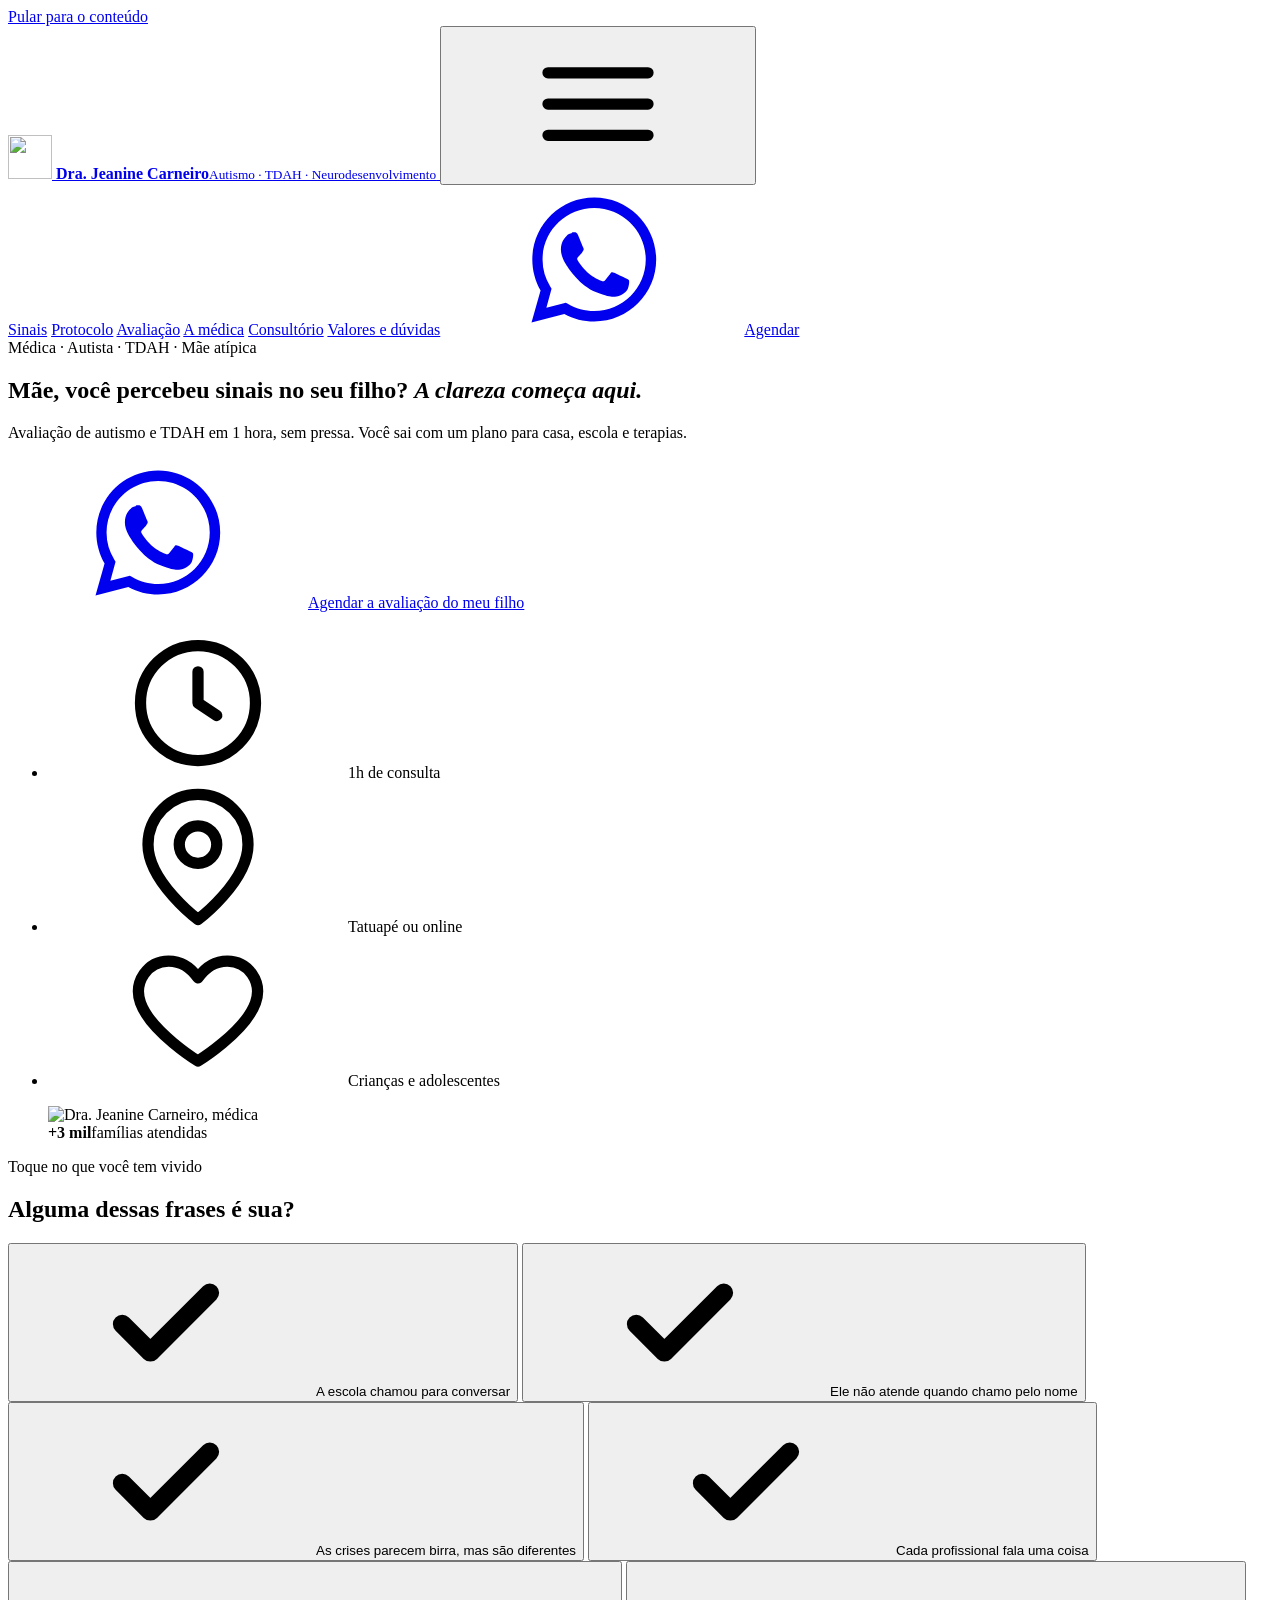
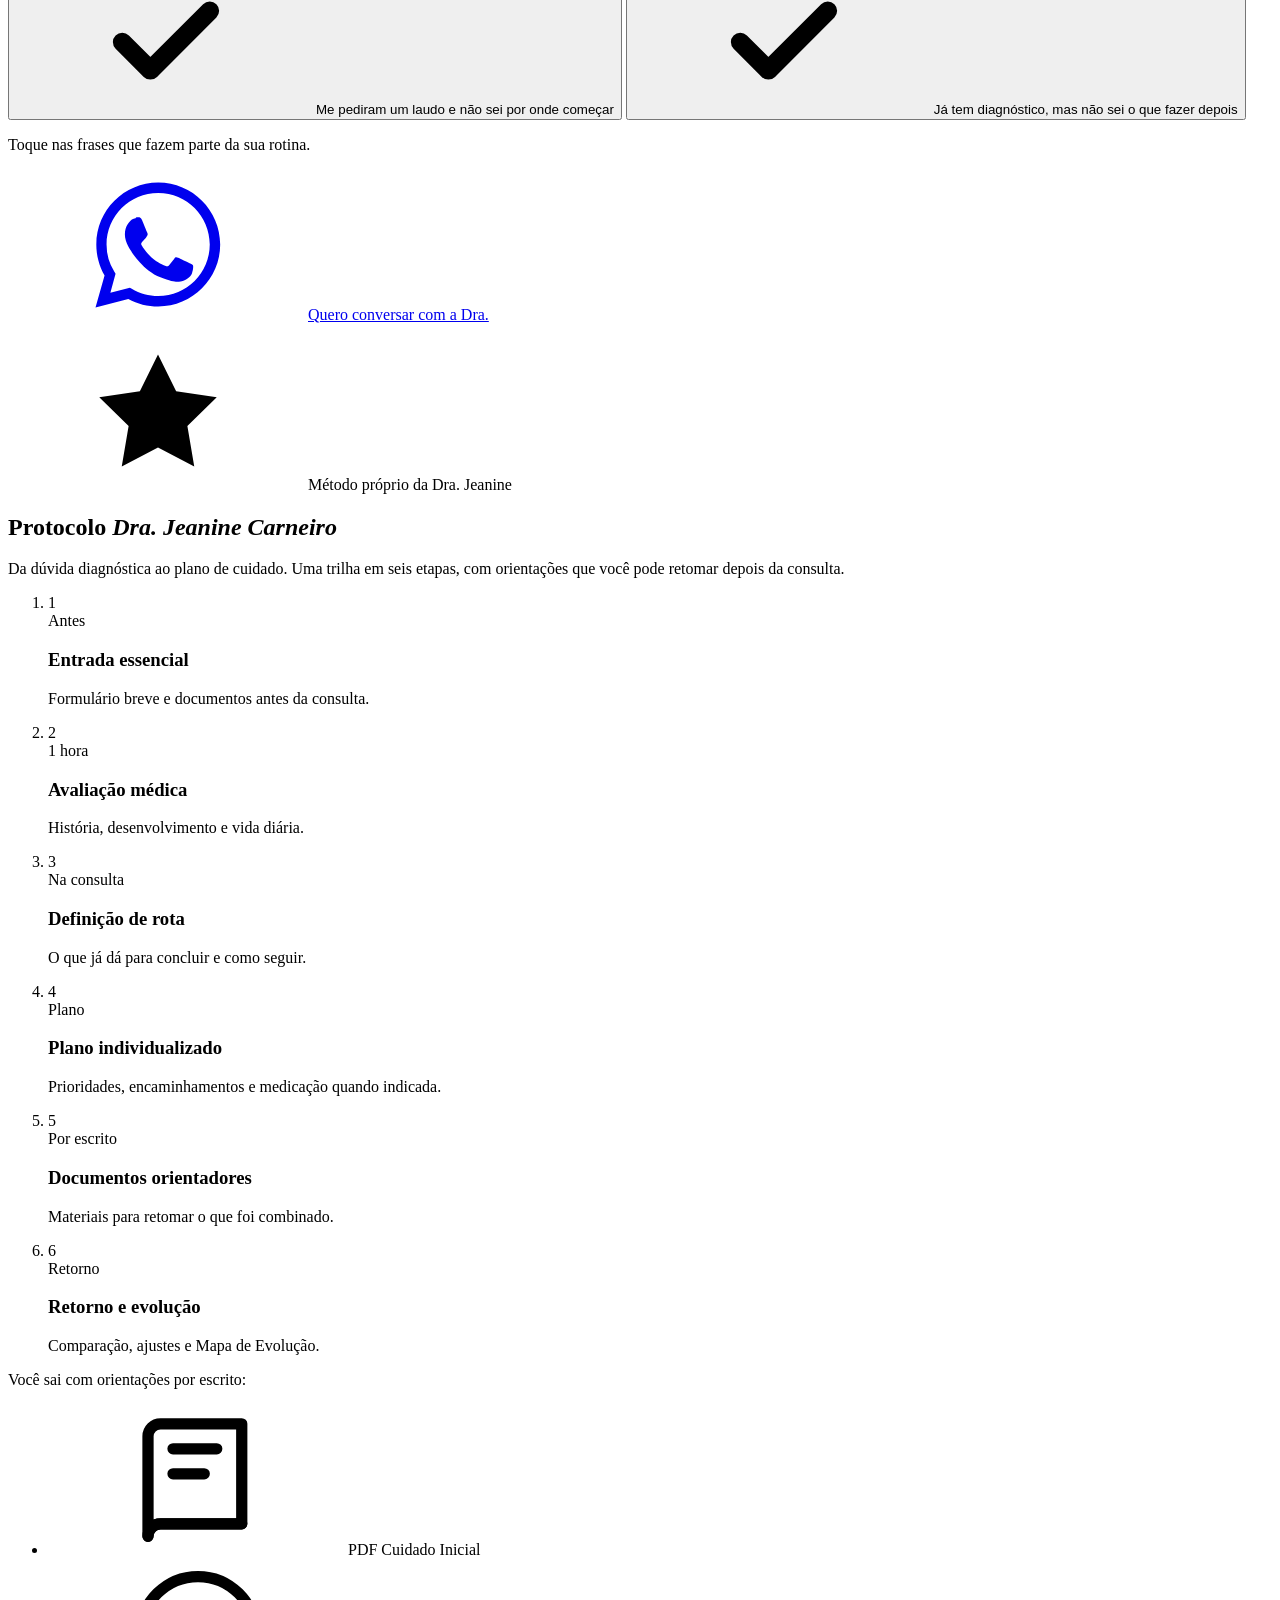
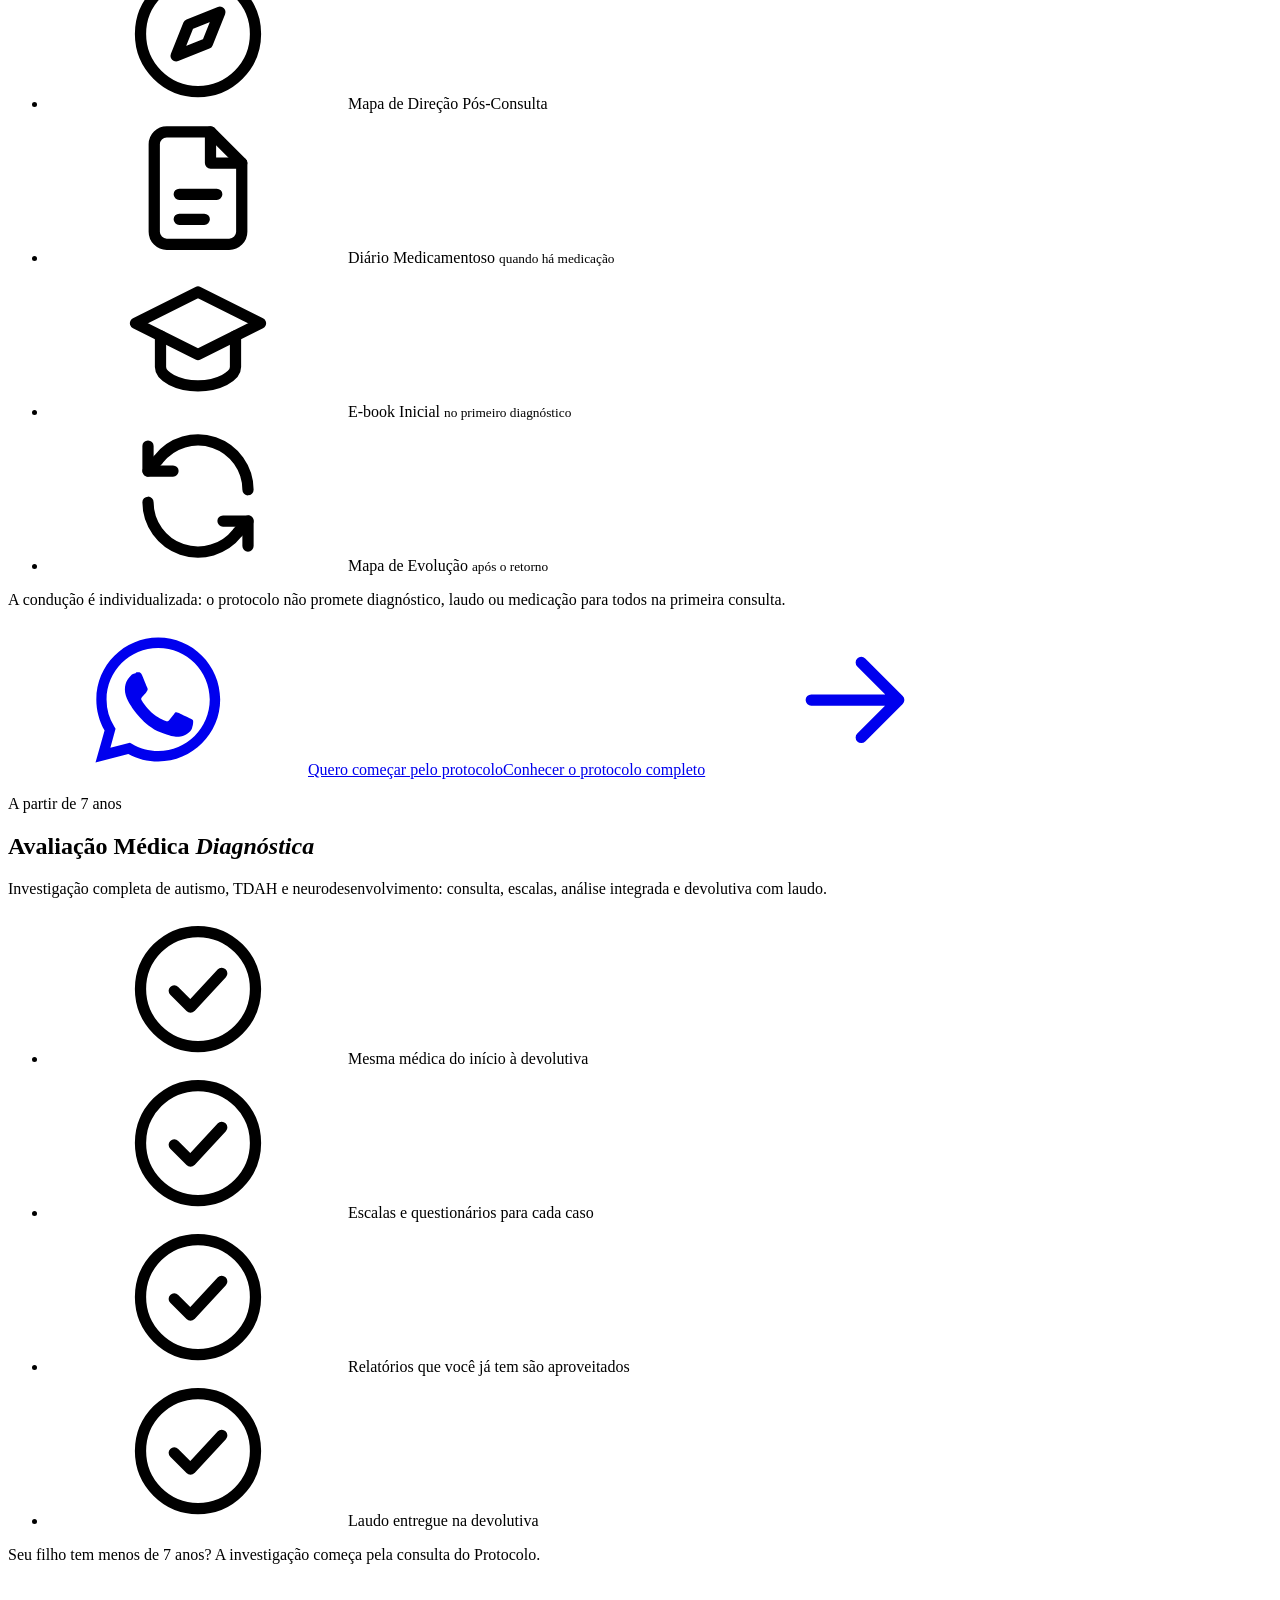
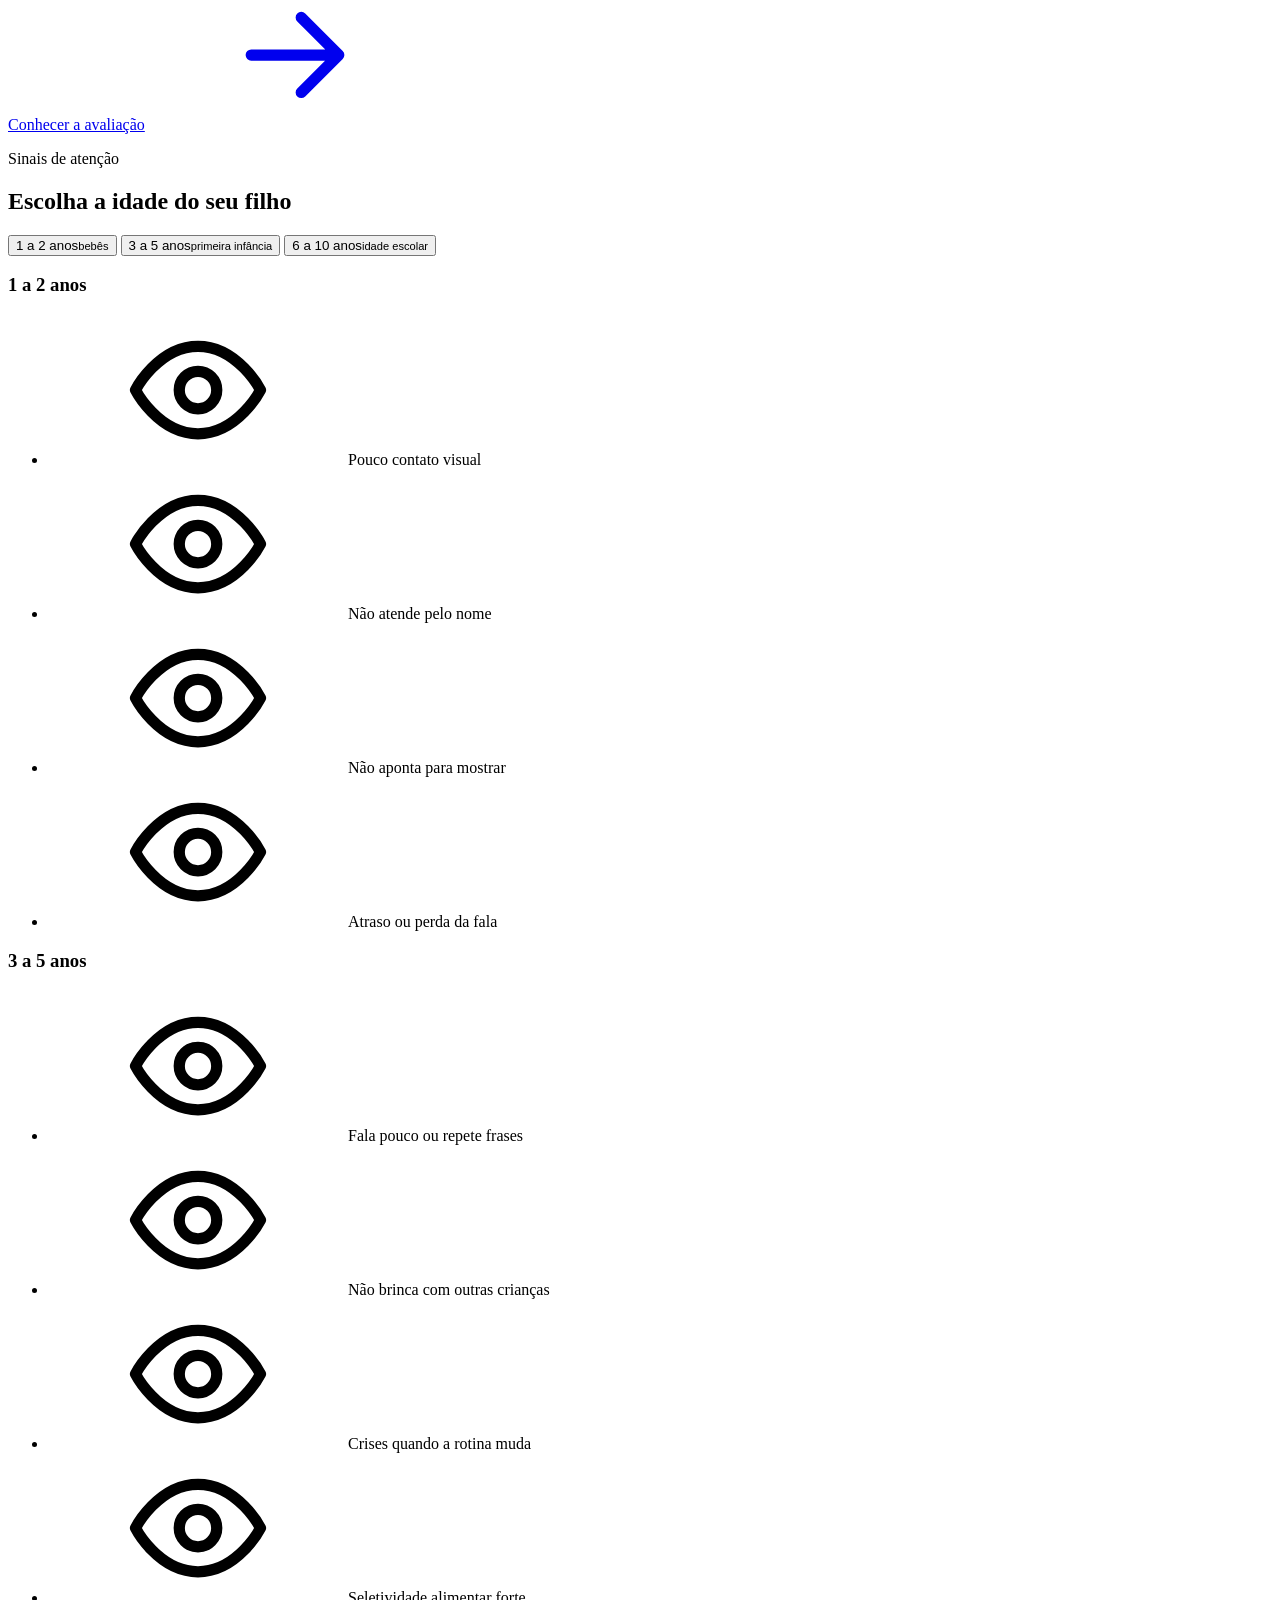
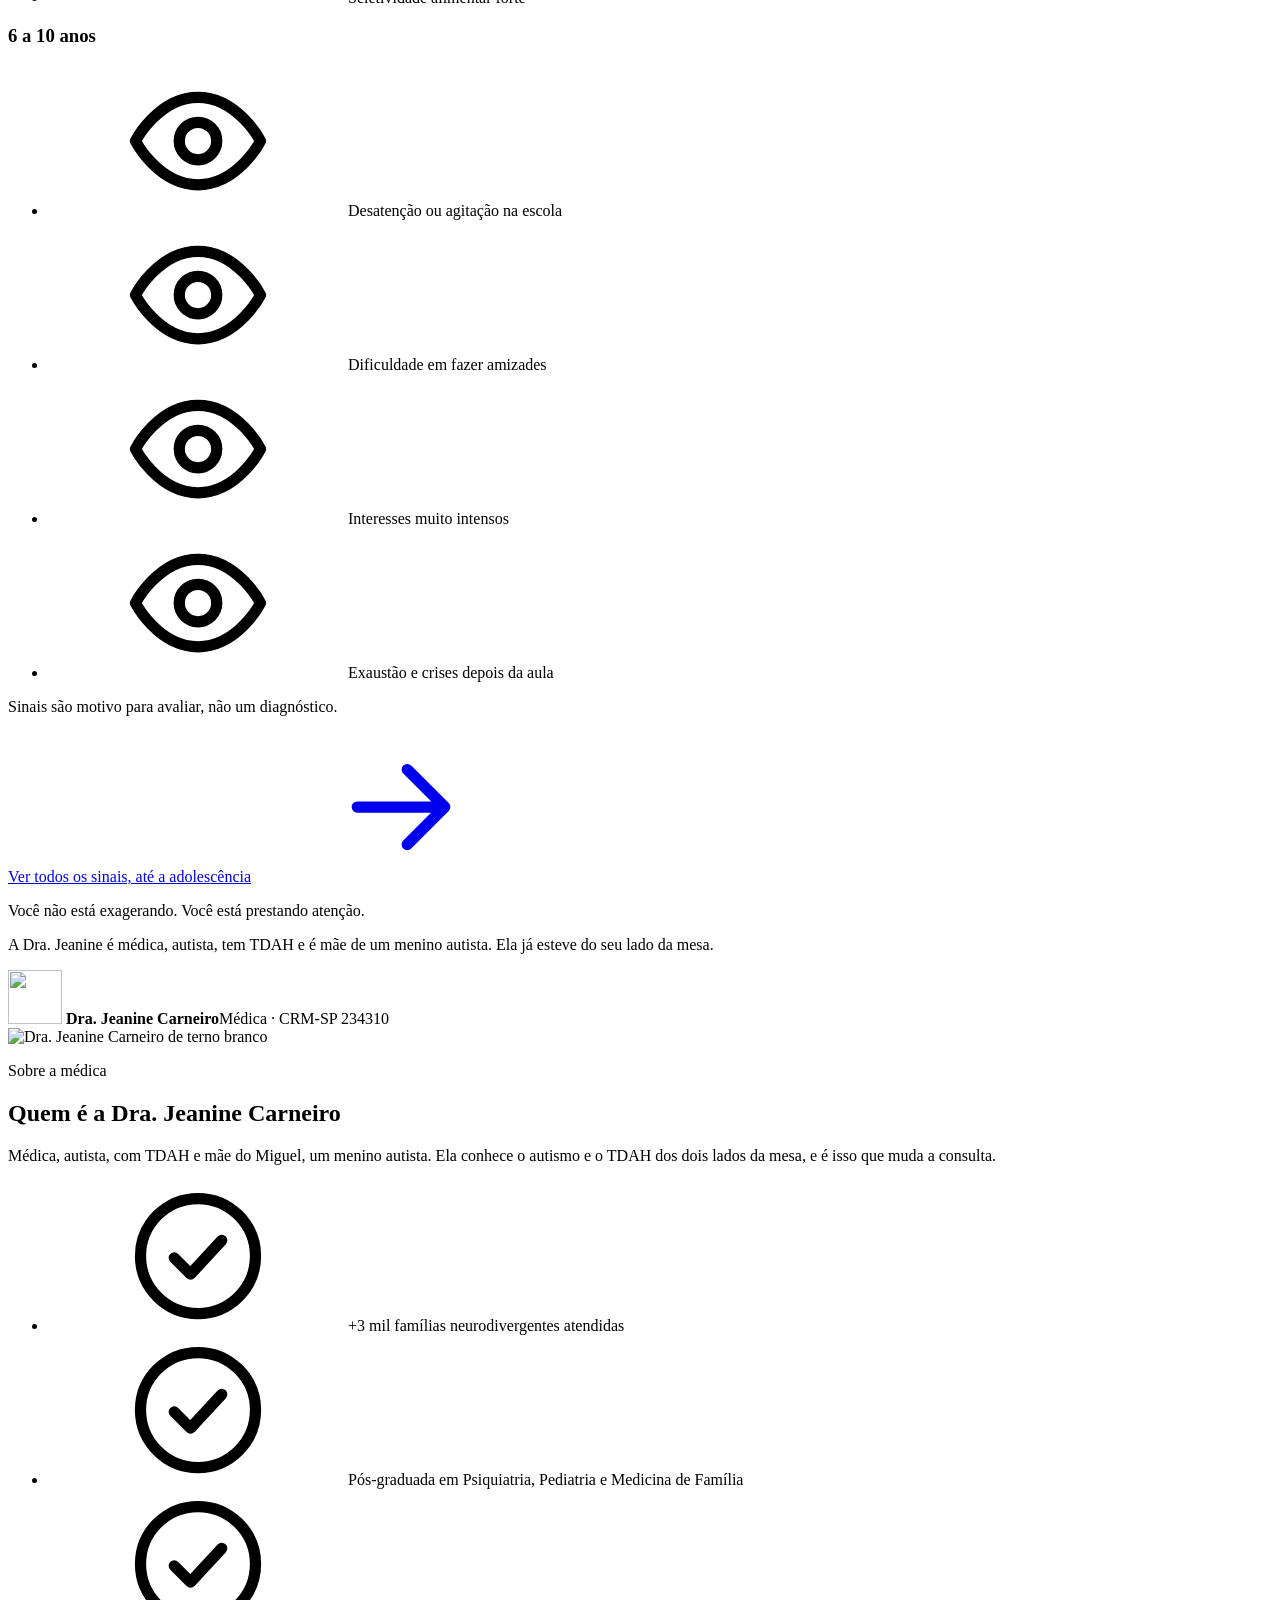
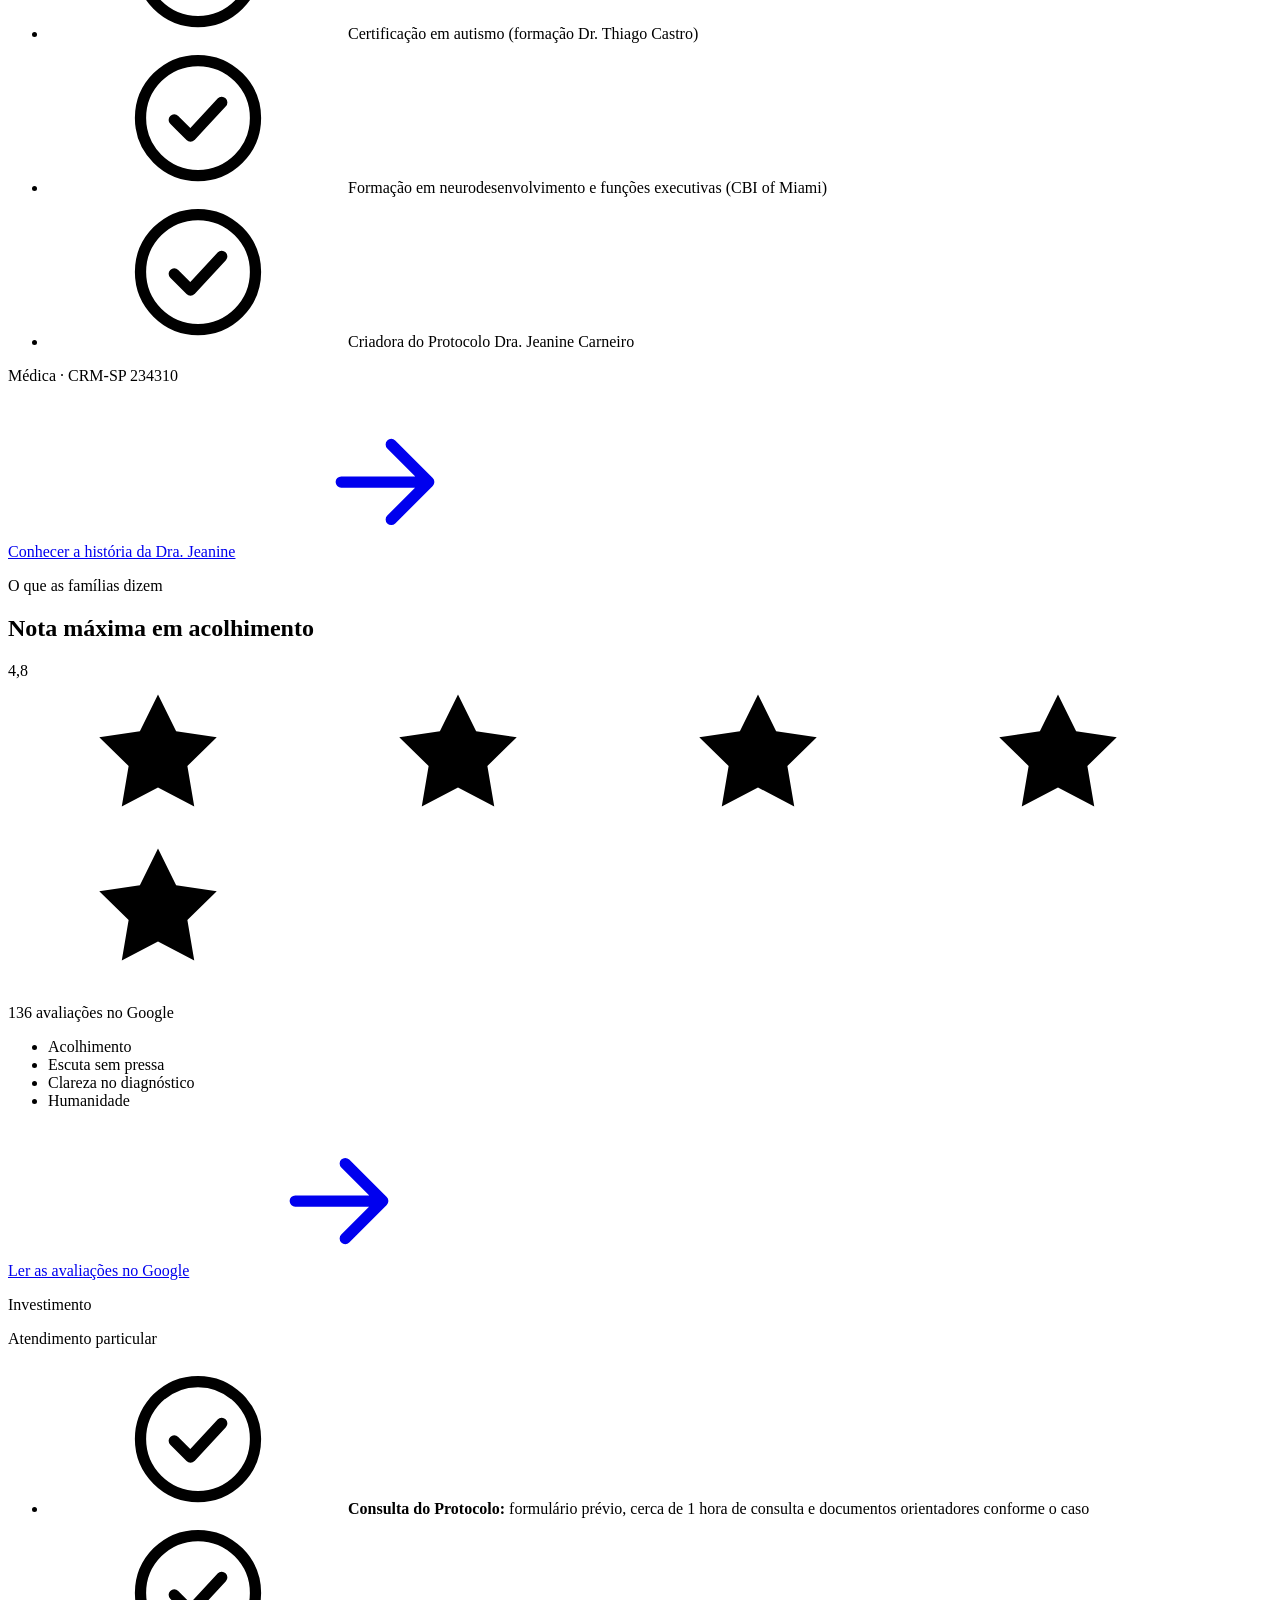
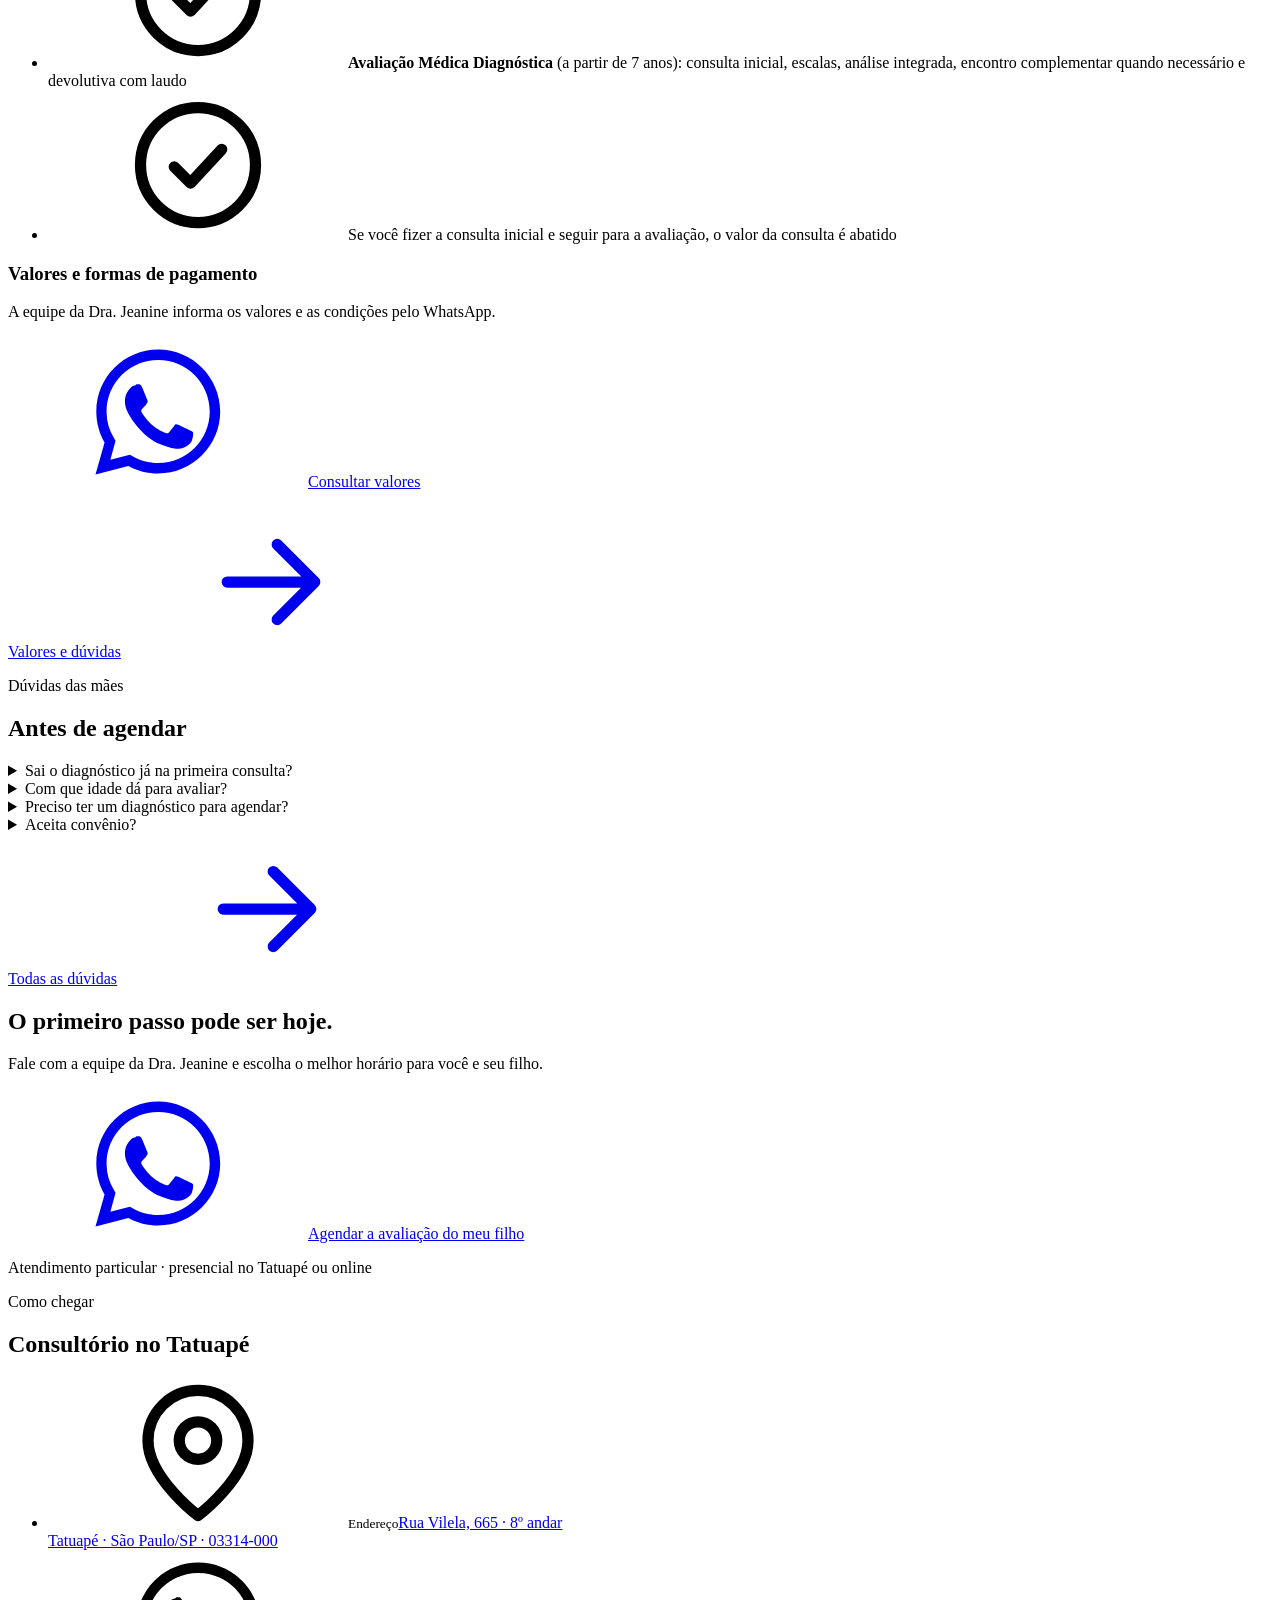
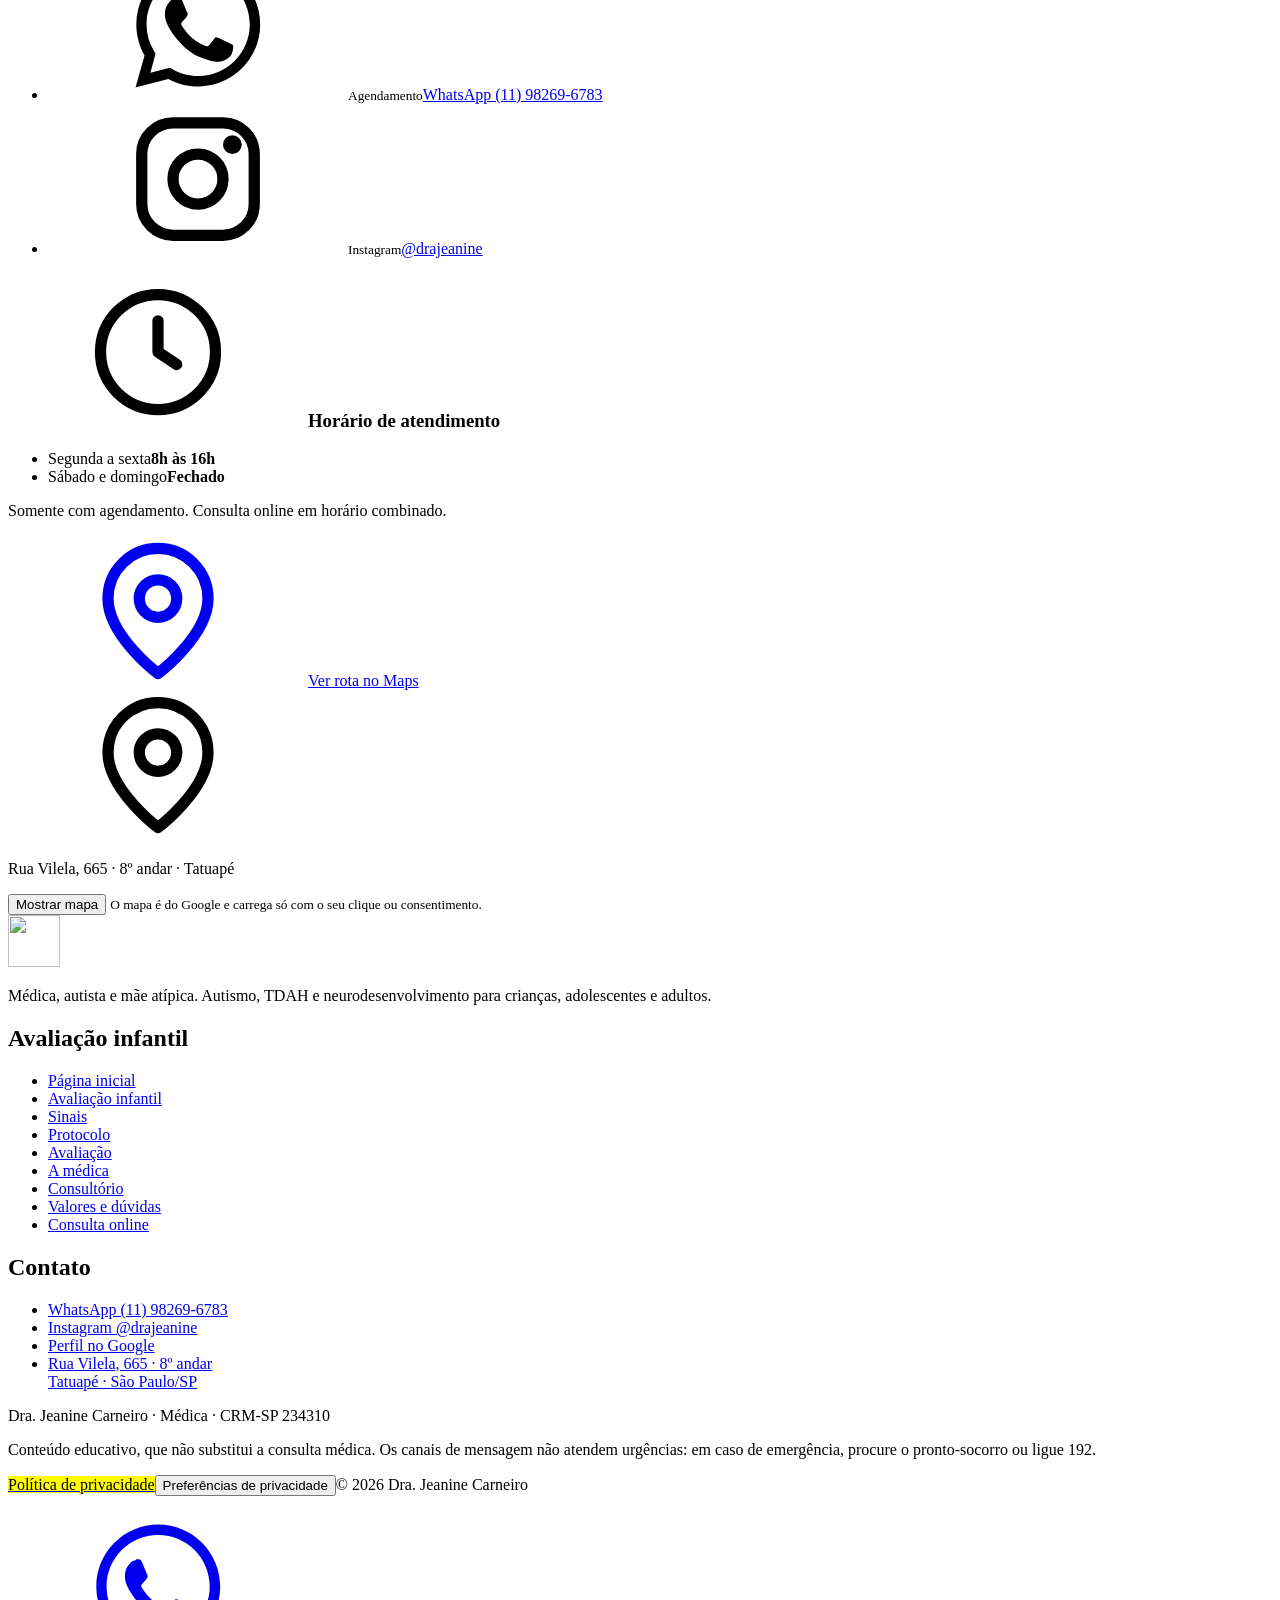
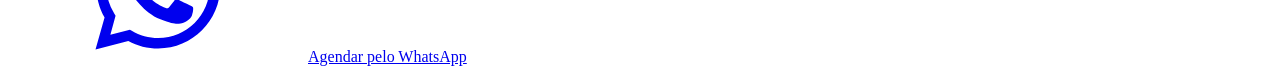
==== commit cf58e397: "feat: Protocolo em destaque (trilha de 6 etapas) Seção escura própria com selo "Método próprio", tít" ====
--- a/public/avaliacao-autismo-infantil/index.html
+++ b/public/avaliacao-autismo-infantil/index.html
@@ -26,7 +26,7 @@
 <link rel="apple-touch-icon" href="/apple-touch-icon.png">
 <link rel="preload" as="font" type="font/woff2" href="/assets/fonts/atkinson-latin.woff2" crossorigin>
 <link rel="preload" as="font" type="font/woff2" href="/assets/fonts/playfair-latin.woff2" crossorigin>
-<link rel="stylesheet" href="/assets/style.css?v=636db603">
+<link rel="stylesheet" href="/assets/style.css?v=5d91d233">
 <script>
 document.documentElement.classList.add('js');
 // Consentimento (Google Consent Mode v2) antes do GTM.
@@ -116,48 +116,40 @@
 </section>
 
 
-<section class="sec sec-alt" id="sinais">
-  <div class="wrap center">
-    <div class="head">
-      <p class="eyebrow">Sinais de atenção</p>
-      <h2>Escolha a idade do seu filho</h2>
-    </div>
-    <div class="tabs" data-tabs>
-      <div class="tablist " role="tablist" aria-label="Faixa de idade"><button type="button" role="tab" class="tab" id="tab-bebes" aria-controls="painel-bebes" aria-selected="true">1 a 2 anos<small>bebês</small></button>
-<button type="button" role="tab" class="tab" id="tab-pequenos" aria-controls="painel-pequenos" aria-selected="false">3 a 5 anos<small>primeira infância</small></button>
-<button type="button" role="tab" class="tab" id="tab-escolar" aria-controls="painel-escolar" aria-selected="false">6 a 10 anos<small>idade escolar</small></button></div>
-      <div class="tabpanel" role="tabpanel" id="painel-bebes" aria-labelledby="tab-bebes"><h3>1 a 2 anos</h3><ul class="signs"><li><svg aria-hidden="true" focusable="false"><use href="#i-eye"/></svg>Pouco contato visual</li><li><svg aria-hidden="true" focusable="false"><use href="#i-eye"/></svg>Não atende pelo nome</li><li><svg aria-hidden="true" focusable="false"><use href="#i-eye"/></svg>Não aponta para mostrar</li><li><svg aria-hidden="true" focusable="false"><use href="#i-eye"/></svg>Atraso ou perda da fala</li></ul></div>
-<div class="tabpanel" role="tabpanel" id="painel-pequenos" aria-labelledby="tab-pequenos"><h3>3 a 5 anos</h3><ul class="signs"><li><svg aria-hidden="true" focusable="false"><use href="#i-eye"/></svg>Fala pouco ou repete frases</li><li><svg aria-hidden="true" focusable="false"><use href="#i-eye"/></svg>Não brinca com outras crianças</li><li><svg aria-hidden="true" focusable="false"><use href="#i-eye"/></svg>Crises quando a rotina muda</li><li><svg aria-hidden="true" focusable="false"><use href="#i-eye"/></svg>Seletividade alimentar forte</li></ul></div>
-<div class="tabpanel" role="tabpanel" id="painel-escolar" aria-labelledby="tab-escolar"><h3>6 a 10 anos</h3><ul class="signs"><li><svg aria-hidden="true" focusable="false"><use href="#i-eye"/></svg>Desatenção ou agitação na escola</li><li><svg aria-hidden="true" focusable="false"><use href="#i-eye"/></svg>Dificuldade em fazer amizades</li><li><svg aria-hidden="true" focusable="false"><use href="#i-eye"/></svg>Interesses muito intensos</li><li><svg aria-hidden="true" focusable="false"><use href="#i-eye"/></svg>Exaustão e crises depois da aula</li></ul></div>
-    </div>
-    <p class="note">Sinais são motivo para avaliar, não um diagnóstico.</p>
-    <div class="more-row"><a class="more" href="/sinais-de-autismo/">Ver todos os sinais, até a adolescência<svg aria-hidden="true" focusable="false"><use href="#i-arrow"/></svg></a></div>
-  </div>
-</section>
-
-
-<section class="sec" id="como-funciona">
-  <div class="wrap">
-    <div class="head">
-      <p class="eyebrow">Protocolo Dra. Jeanine Carneiro</p>
-      <h2>Uma trilha. <em>Seis etapas de cuidado.</em></h2>
-      <p class="lede">Da dúvida diagnóstica ao plano de cuidado, com orientações que você pode retomar depois da consulta.</p>
-    </div>
-    <ol class="cards c6" data-track="protocolo">
-      <li class="card reveal"><div class="ico"><svg aria-hidden="true" focusable="false"><use href="#i-doc"/></svg></div><span class="when">Antes</span><h3>Entrada essencial</h3><p>Formulário breve e documentos antes da consulta.</p></li>
-<li class="card reveal"><div class="ico"><svg aria-hidden="true" focusable="false"><use href="#i-clock"/></svg></div><span class="when">1 hora</span><h3>Avaliação médica</h3><p>História, desenvolvimento e vida diária.</p></li>
-<li class="card reveal"><div class="ico"><svg aria-hidden="true" focusable="false"><use href="#i-compass"/></svg></div><span class="when">Na consulta</span><h3>Definição de rota</h3><p>O que já dá para concluir e como seguir.</p></li>
-<li class="card reveal"><div class="ico"><svg aria-hidden="true" focusable="false"><use href="#i-heart"/></svg></div><span class="when">Plano</span><h3>Plano individualizado</h3><p>Prioridades, encaminhamentos e medicação quando indicada.</p></li>
-<li class="card reveal"><div class="ico"><svg aria-hidden="true" focusable="false"><use href="#i-book"/></svg></div><span class="when">Por escrito</span><h3>Documentos orientadores</h3><p>Materiais para retomar o que foi combinado.</p></li>
-<li class="card reveal"><div class="ico"><svg aria-hidden="true" focusable="false"><use href="#i-refresh"/></svg></div><span class="when">Retorno</span><h3>Retorno e evolução</h3><p>Comparação, ajustes e Mapa de Evolução.</p></li>
+<section class="sec dark protocol" id="protocolo">
+  <div class="wrap">
+    <div class="proto-head">
+      <p class="proto-badge"><svg aria-hidden="true" focusable="false"><use href="#i-star"/></svg>Método próprio da Dra. Jeanine</p>
+      <h2>Protocolo <em>Dra. Jeanine Carneiro</em></h2>
+      <p class="lede">Da dúvida diagnóstica ao plano de cuidado. Uma trilha em seis etapas, com orientações que você pode retomar depois da consulta.</p>
+    </div>
+    <ol class="trail" data-track="protocolo">
+      <li class="trail-step reveal"><span class="trail-dot">1</span><div><span class="when">Antes</span><h3>Entrada essencial</h3><p>Formulário breve e documentos antes da consulta.</p></div></li>
+<li class="trail-step reveal"><span class="trail-dot">2</span><div><span class="when">1 hora</span><h3>Avaliação médica</h3><p>História, desenvolvimento e vida diária.</p></div></li>
+<li class="trail-step reveal"><span class="trail-dot">3</span><div><span class="when">Na consulta</span><h3>Definição de rota</h3><p>O que já dá para concluir e como seguir.</p></div></li>
+<li class="trail-step reveal"><span class="trail-dot">4</span><div><span class="when">Plano</span><h3>Plano individualizado</h3><p>Prioridades, encaminhamentos e medicação quando indicada.</p></div></li>
+<li class="trail-step reveal"><span class="trail-dot">5</span><div><span class="when">Por escrito</span><h3>Documentos orientadores</h3><p>Materiais para retomar o que foi combinado.</p></div></li>
+<li class="trail-step reveal"><span class="trail-dot">6</span><div><span class="when">Retorno</span><h3>Retorno e evolução</h3><p>Comparação, ajustes e Mapa de Evolução.</p></div></li>
     </ol>
-    <div class="more-row"><a class="more" href="/como-funciona/">Conhecer o protocolo completo<svg aria-hidden="true" focusable="false"><use href="#i-arrow"/></svg></a></div>
-  </div>
-</section>
-
-
-<section class="sec dark">
-  <div class="wrap program">
+    
+    <div class="proto-docs reveal">
+      <p>Você sai com orientações por escrito:</p>
+      <ul>
+        <li><svg aria-hidden="true" focusable="false"><use href="#i-book"/></svg>PDF Cuidado Inicial</li>
+        <li><svg aria-hidden="true" focusable="false"><use href="#i-compass"/></svg>Mapa de Direção Pós-Consulta</li>
+        <li><svg aria-hidden="true" focusable="false"><use href="#i-doc"/></svg>Diário Medicamentoso <small>quando há medicação</small></li>
+        <li><svg aria-hidden="true" focusable="false"><use href="#i-school"/></svg>E-book Inicial <small>no primeiro diagnóstico</small></li>
+        <li><svg aria-hidden="true" focusable="false"><use href="#i-refresh"/></svg>Mapa de Evolução <small>após o retorno</small></li>
+      </ul>
+    </div>
+    <p class="proto-note">A condução é individualizada: o protocolo não promete diagnóstico, laudo ou medicação para todos na primeira consulta.</p>
+    <div class="cta-row proto-cta"><a class="btn btn-1" href="https://wa.me/5511982696783?text=Ol%C3%A1%21%20Vim%20pelo%20site%20e%20quero%20agendar%20a%20avalia%C3%A7%C3%A3o%20do%20meu%20filho%28a%29%20com%20a%20Dra.%20Jeanine." data-wa="protocolo" data-publico="infantil"><svg aria-hidden="true" focusable="false"><use href="#i-wa"/></svg>Quero começar pelo protocolo</a><a class="btn btn-ghost" href="/como-funciona/">Conhecer o protocolo completo<svg aria-hidden="true" focusable="false"><use href="#i-arrow"/></svg></a></div>
+  </div>
+</section>
+
+
+<section class="sec">
+  <div class="wrap program light">
     <div>
       <p class="eyebrow">A partir de 7 anos</p>
       <h2>Avaliação Médica <em>Diagnóstica</em></h2>
@@ -171,6 +163,26 @@
     </ul>
     <p class="note-dark">Seu filho tem menos de 7 anos? A investigação começa pela consulta do Protocolo.</p>
     <div class="cta-row"><a class="btn btn-1" href="/avaliacao-diagnostica/">Conhecer a avaliação<svg aria-hidden="true" focusable="false"><use href="#i-arrow"/></svg></a></div>
+  </div>
+</section>
+
+
+<section class="sec sec-alt" id="sinais">
+  <div class="wrap center">
+    <div class="head">
+      <p class="eyebrow">Sinais de atenção</p>
+      <h2>Escolha a idade do seu filho</h2>
+    </div>
+    <div class="tabs" data-tabs>
+      <div class="tablist " role="tablist" aria-label="Faixa de idade"><button type="button" role="tab" class="tab" id="tab-bebes" aria-controls="painel-bebes" aria-selected="true">1 a 2 anos<small>bebês</small></button>
+<button type="button" role="tab" class="tab" id="tab-pequenos" aria-controls="painel-pequenos" aria-selected="false">3 a 5 anos<small>primeira infância</small></button>
+<button type="button" role="tab" class="tab" id="tab-escolar" aria-controls="painel-escolar" aria-selected="false">6 a 10 anos<small>idade escolar</small></button></div>
+      <div class="tabpanel" role="tabpanel" id="painel-bebes" aria-labelledby="tab-bebes"><h3>1 a 2 anos</h3><ul class="signs"><li><svg aria-hidden="true" focusable="false"><use href="#i-eye"/></svg>Pouco contato visual</li><li><svg aria-hidden="true" focusable="false"><use href="#i-eye"/></svg>Não atende pelo nome</li><li><svg aria-hidden="true" focusable="false"><use href="#i-eye"/></svg>Não aponta para mostrar</li><li><svg aria-hidden="true" focusable="false"><use href="#i-eye"/></svg>Atraso ou perda da fala</li></ul></div>
+<div class="tabpanel" role="tabpanel" id="painel-pequenos" aria-labelledby="tab-pequenos"><h3>3 a 5 anos</h3><ul class="signs"><li><svg aria-hidden="true" focusable="false"><use href="#i-eye"/></svg>Fala pouco ou repete frases</li><li><svg aria-hidden="true" focusable="false"><use href="#i-eye"/></svg>Não brinca com outras crianças</li><li><svg aria-hidden="true" focusable="false"><use href="#i-eye"/></svg>Crises quando a rotina muda</li><li><svg aria-hidden="true" focusable="false"><use href="#i-eye"/></svg>Seletividade alimentar forte</li></ul></div>
+<div class="tabpanel" role="tabpanel" id="painel-escolar" aria-labelledby="tab-escolar"><h3>6 a 10 anos</h3><ul class="signs"><li><svg aria-hidden="true" focusable="false"><use href="#i-eye"/></svg>Desatenção ou agitação na escola</li><li><svg aria-hidden="true" focusable="false"><use href="#i-eye"/></svg>Dificuldade em fazer amizades</li><li><svg aria-hidden="true" focusable="false"><use href="#i-eye"/></svg>Interesses muito intensos</li><li><svg aria-hidden="true" focusable="false"><use href="#i-eye"/></svg>Exaustão e crises depois da aula</li></ul></div>
+    </div>
+    <p class="note">Sinais são motivo para avaliar, não um diagnóstico.</p>
+    <div class="more-row"><a class="more" href="/sinais-de-autismo/">Ver todos os sinais, até a adolescência<svg aria-hidden="true" focusable="false"><use href="#i-arrow"/></svg></a></div>
   </div>
 </section>
 
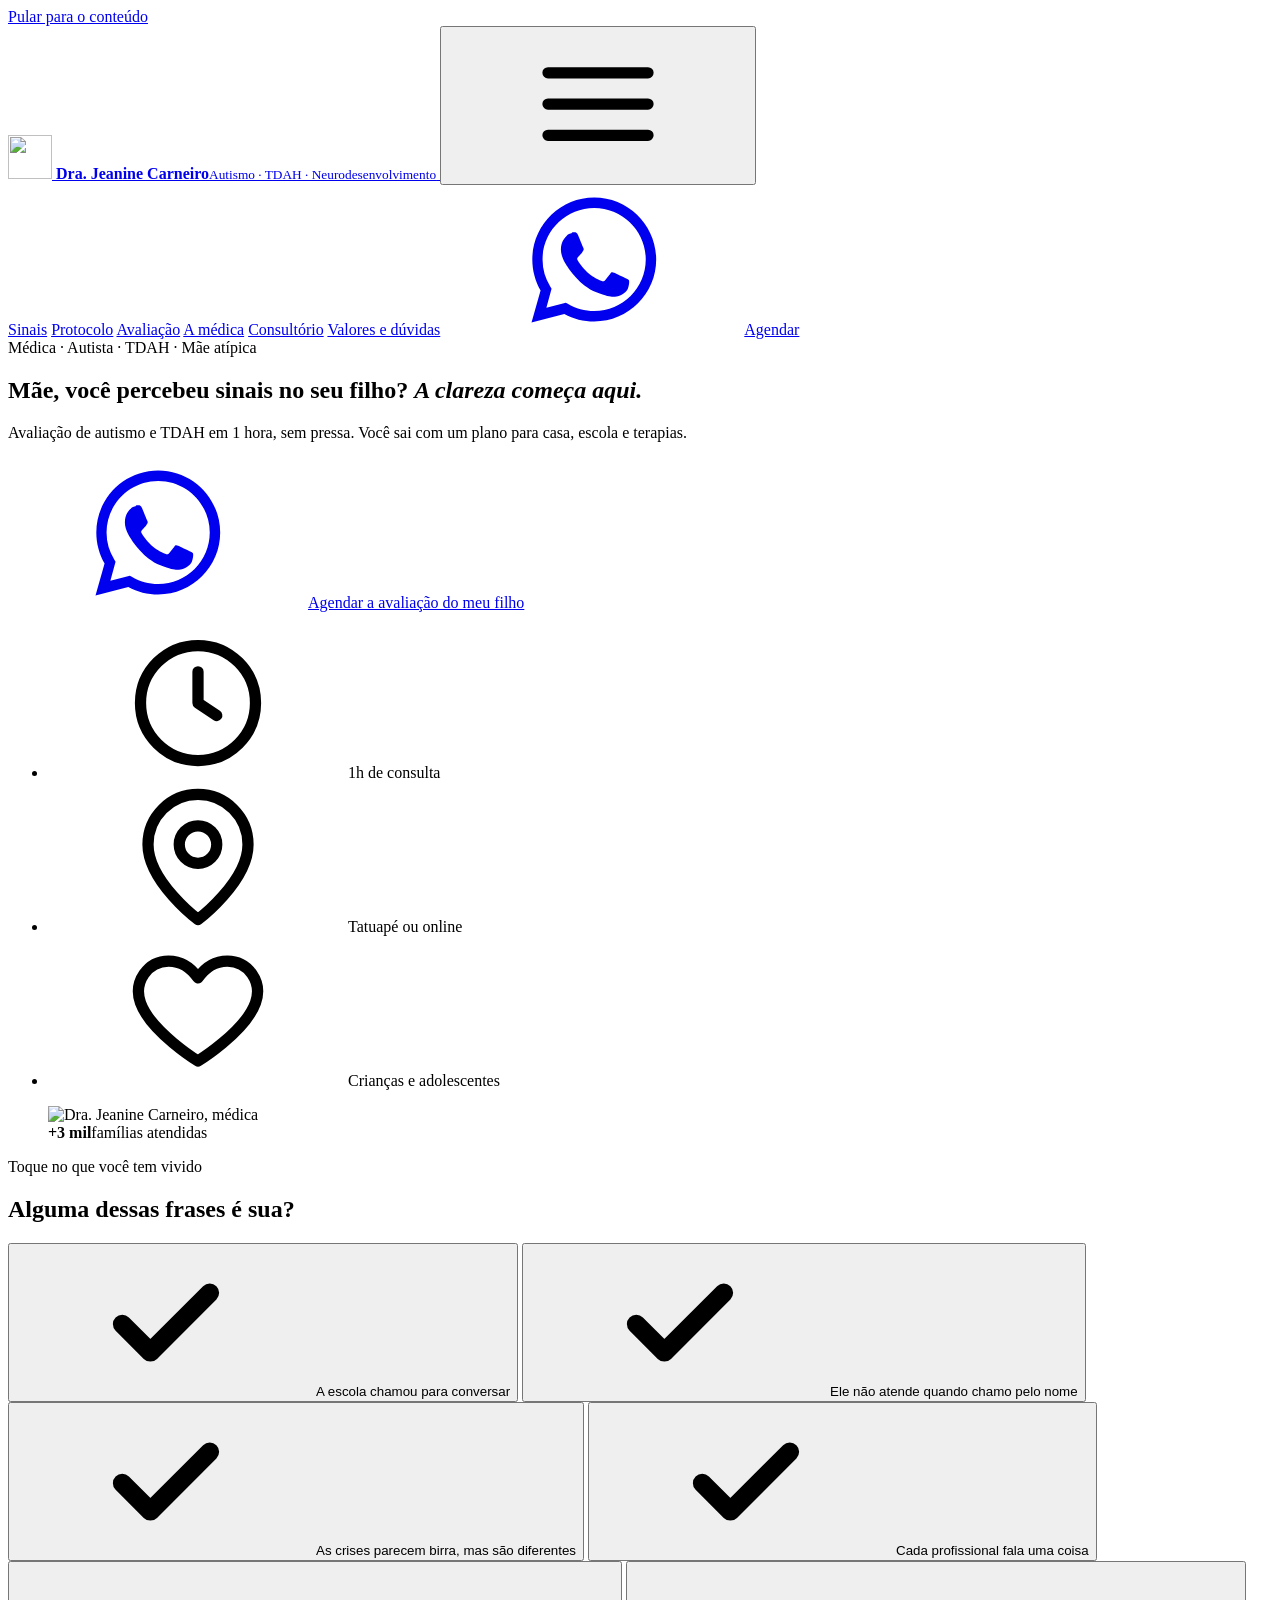
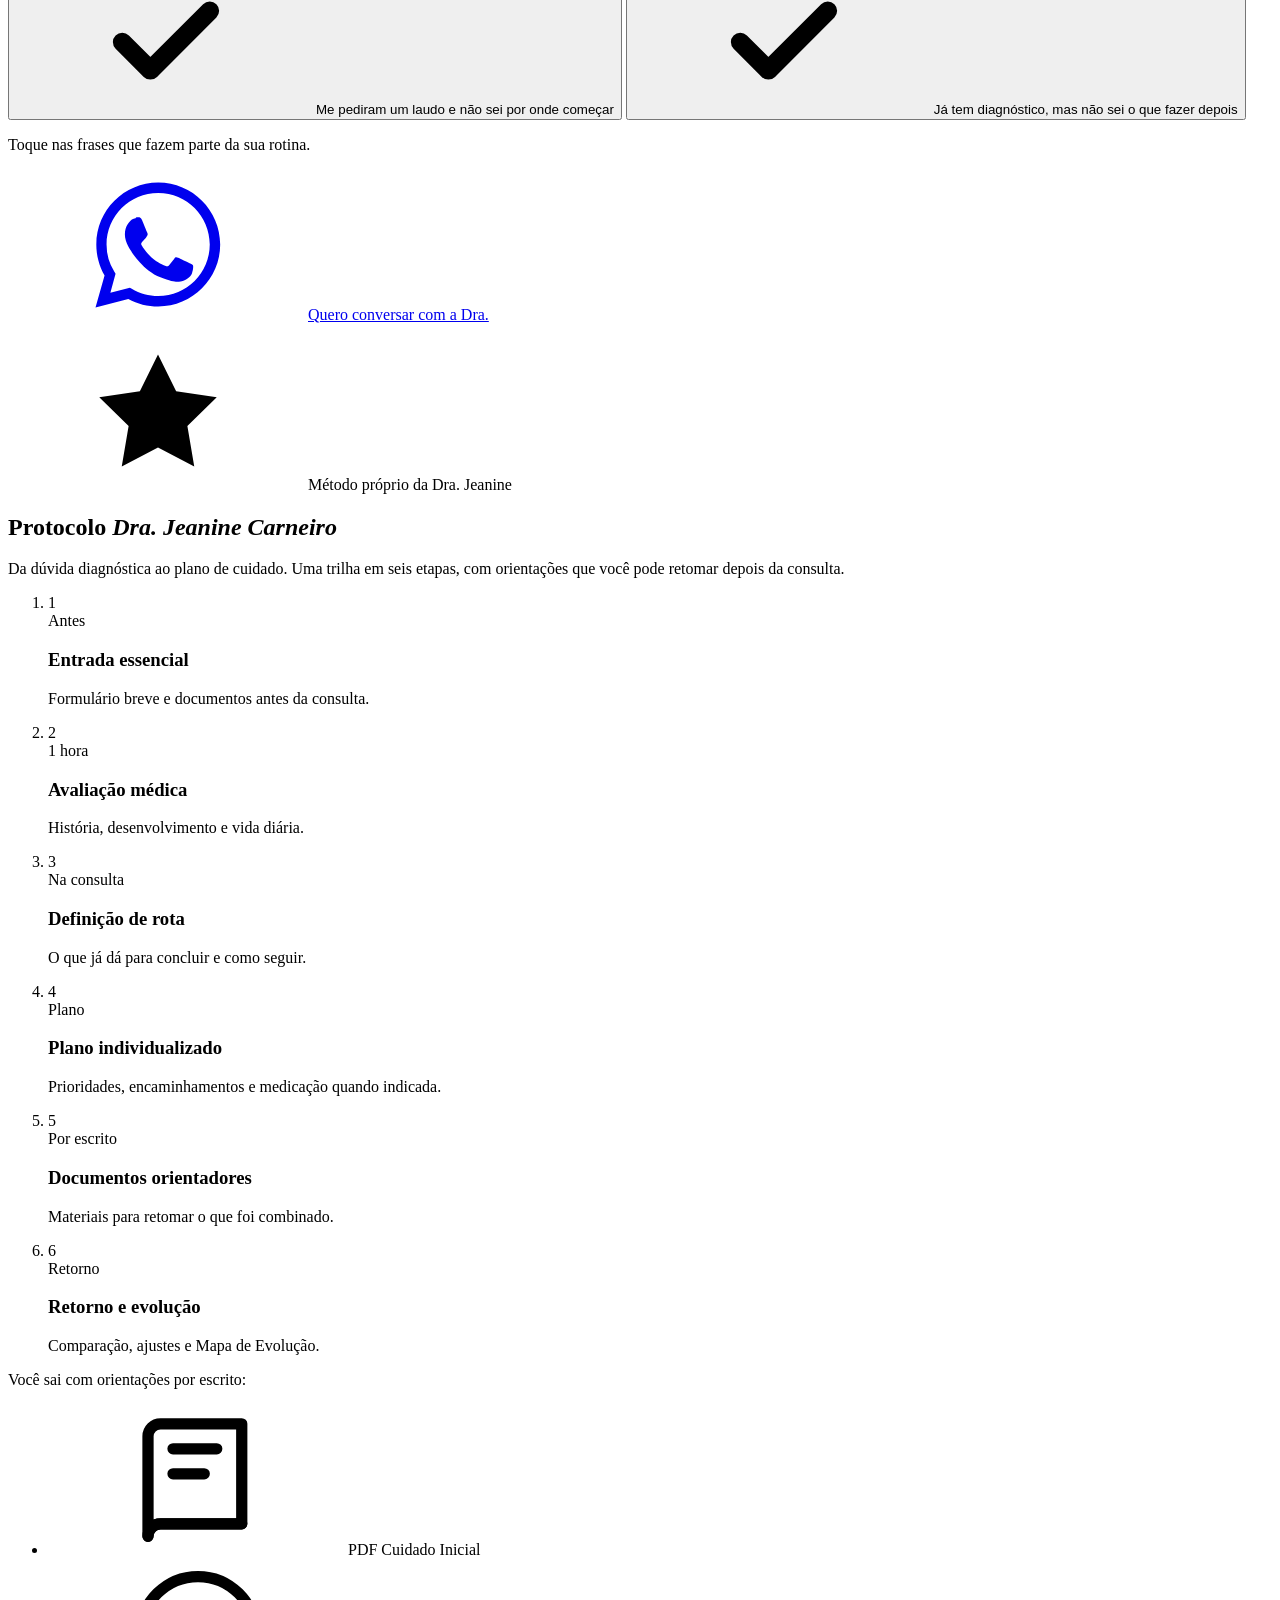
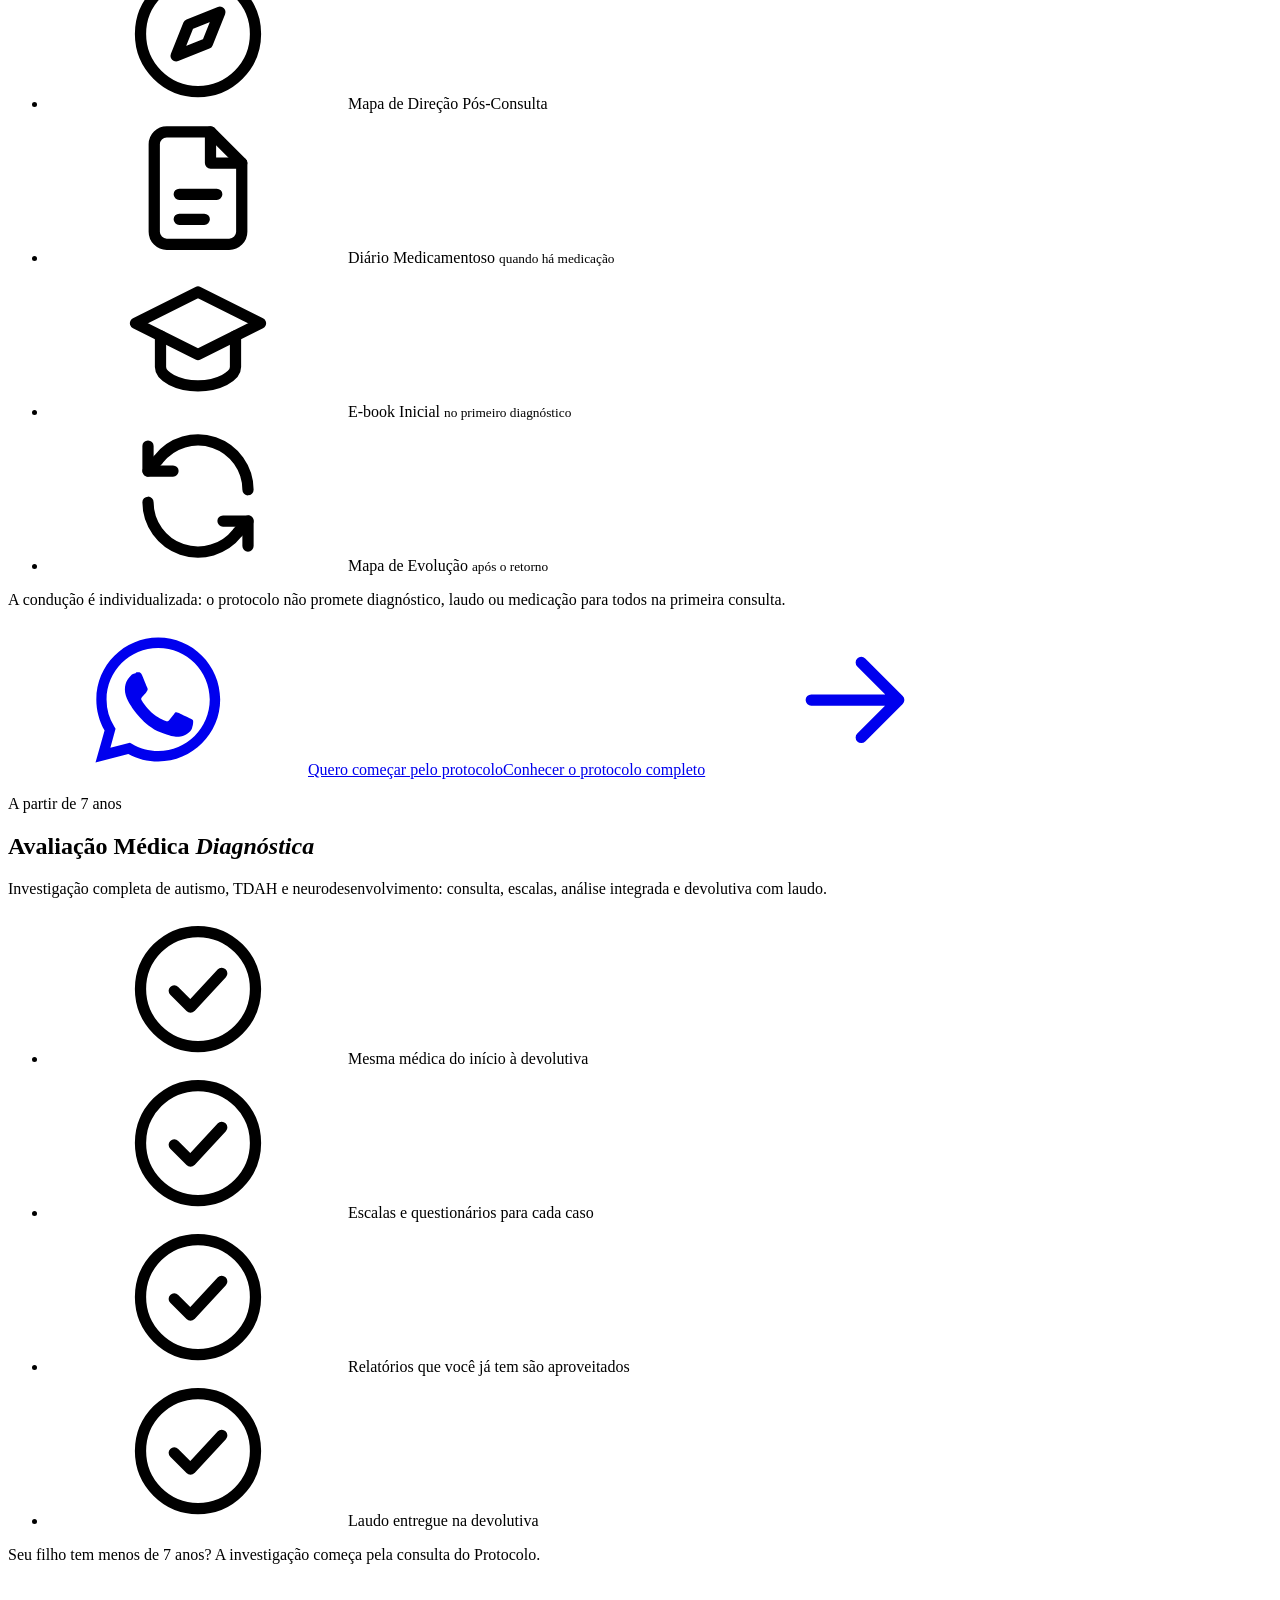
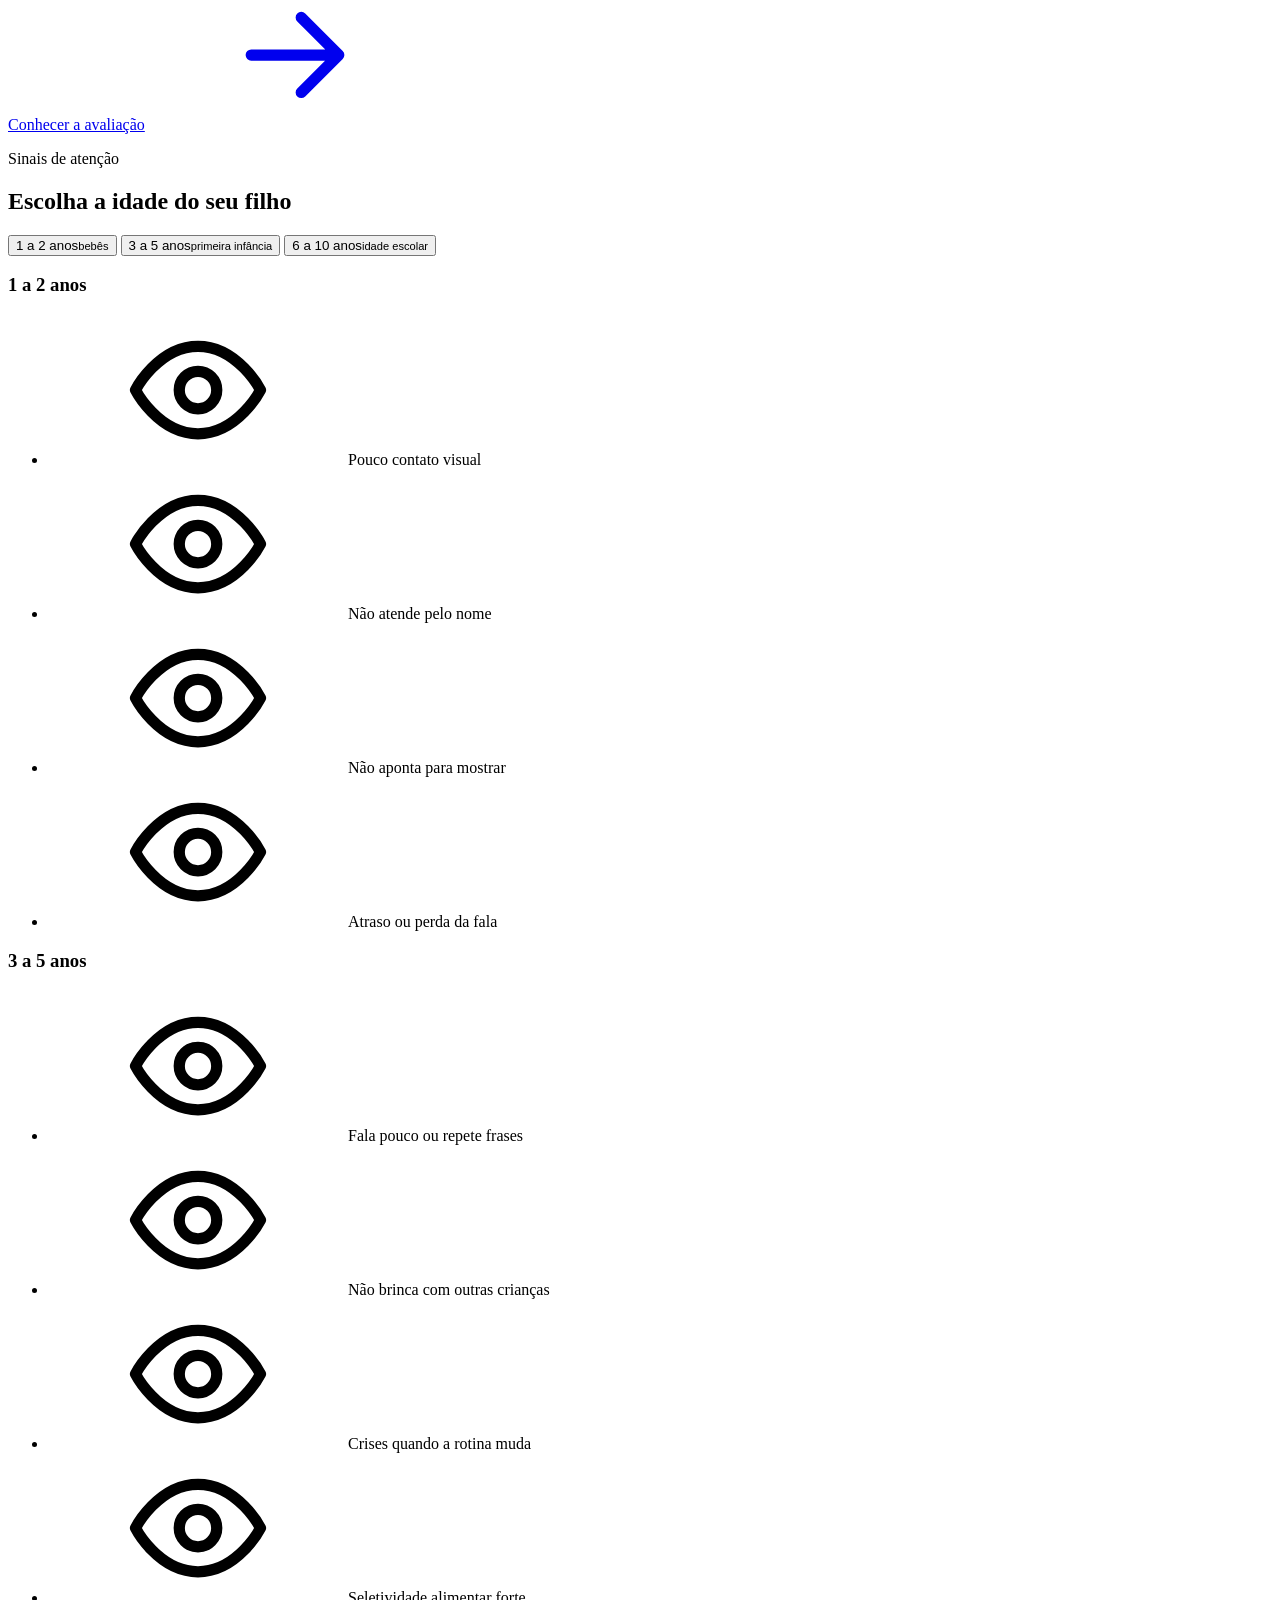
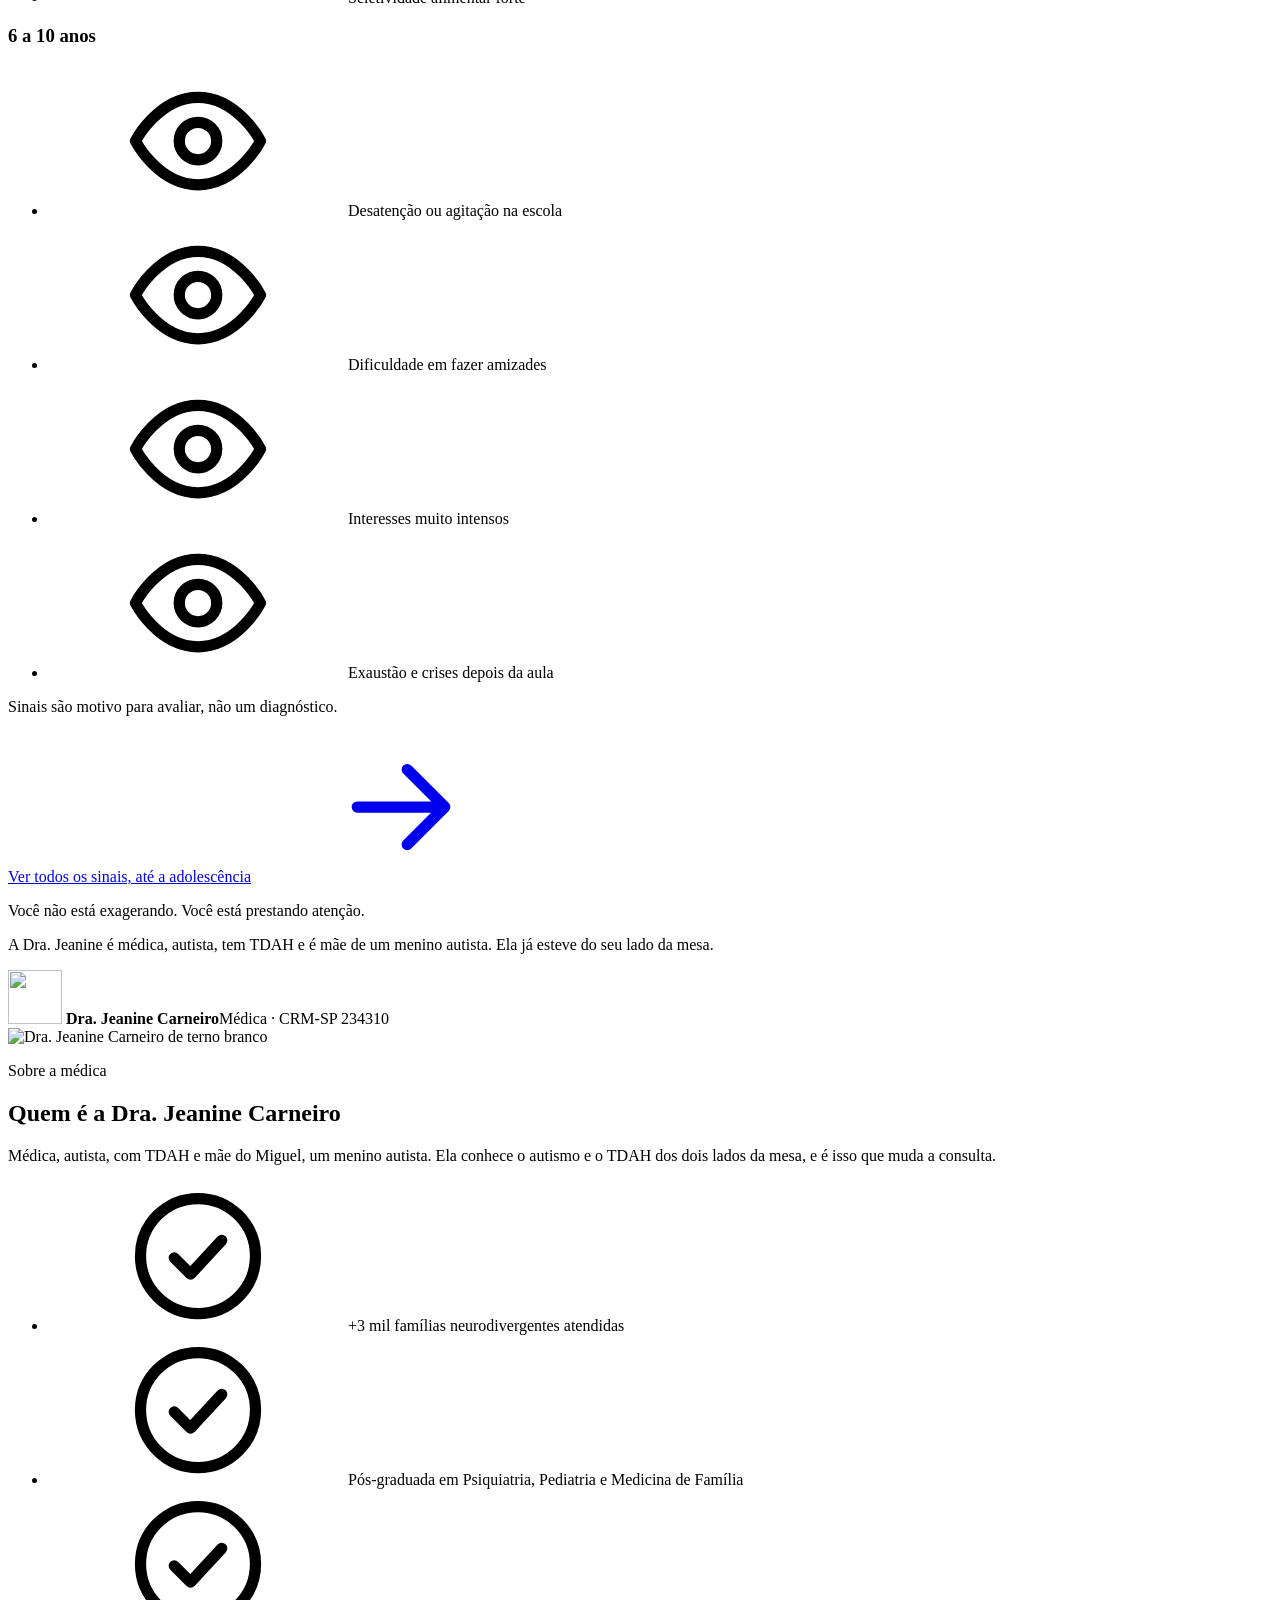
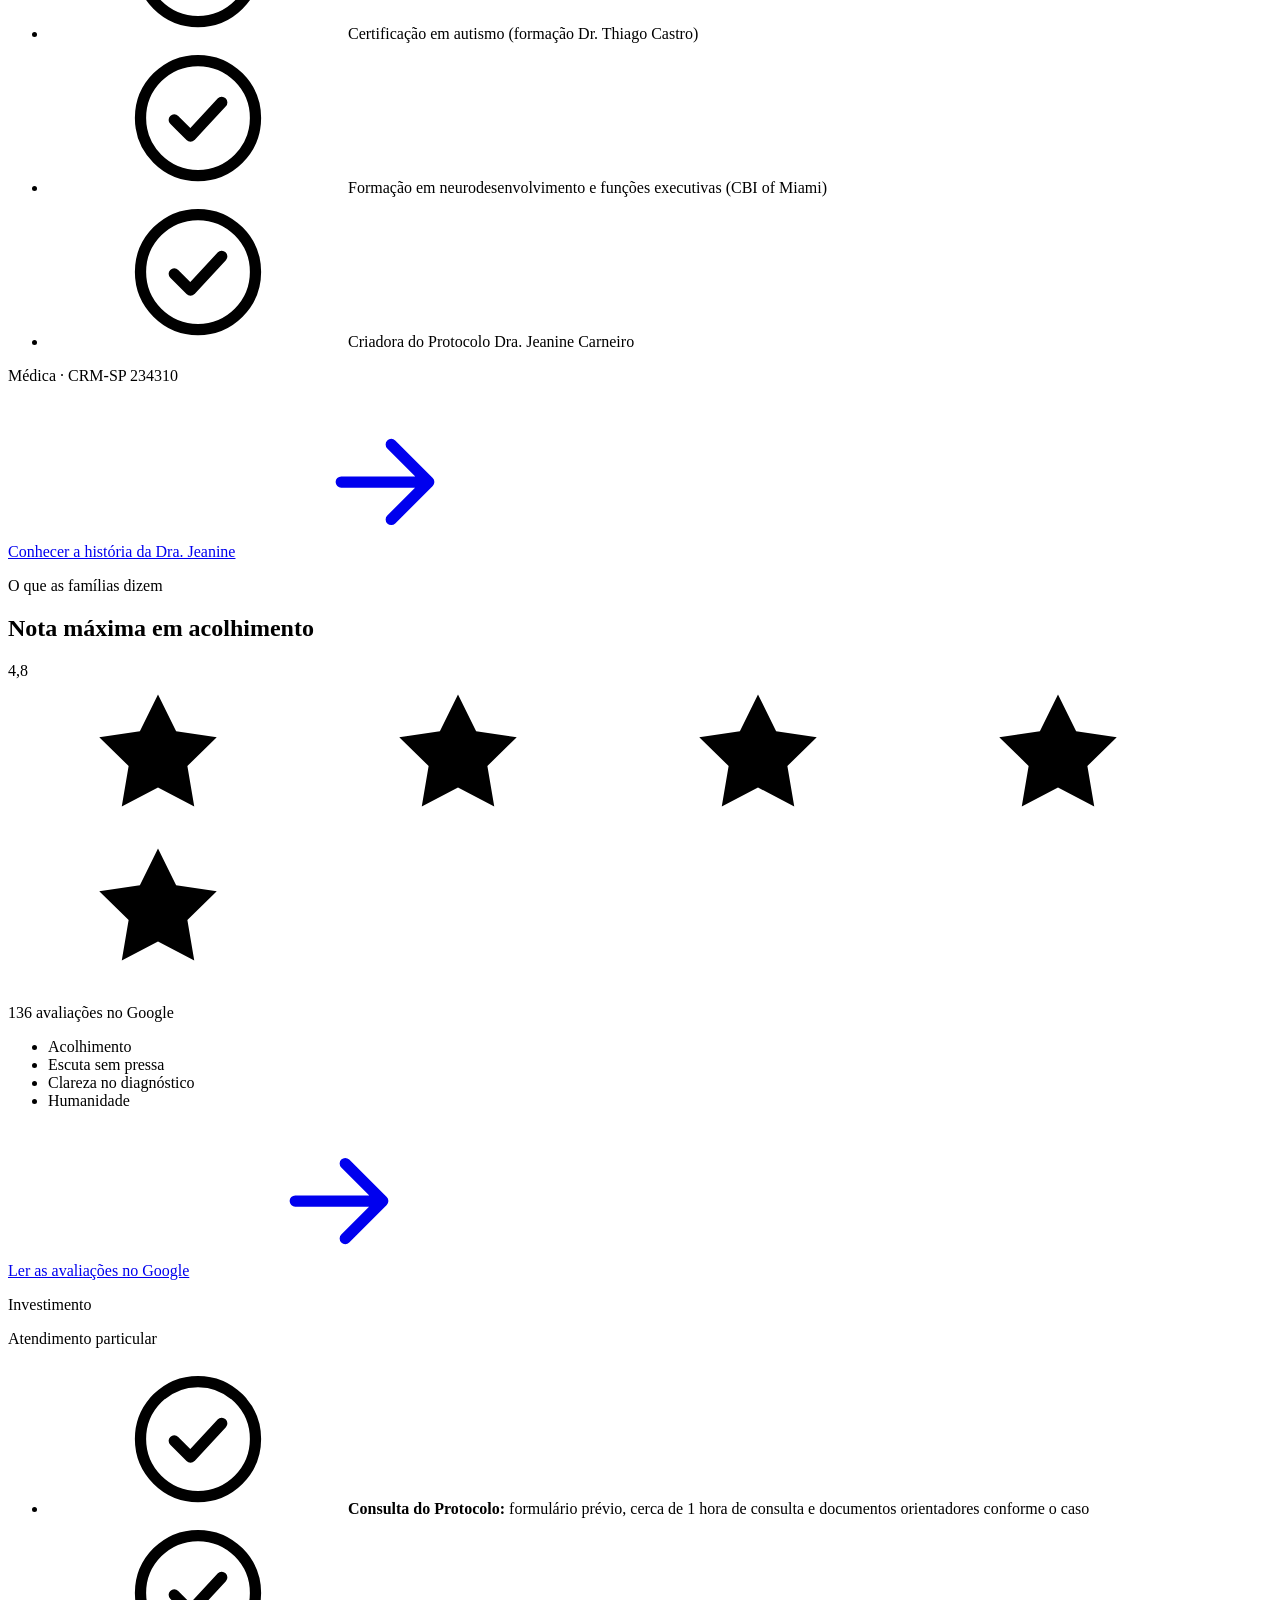
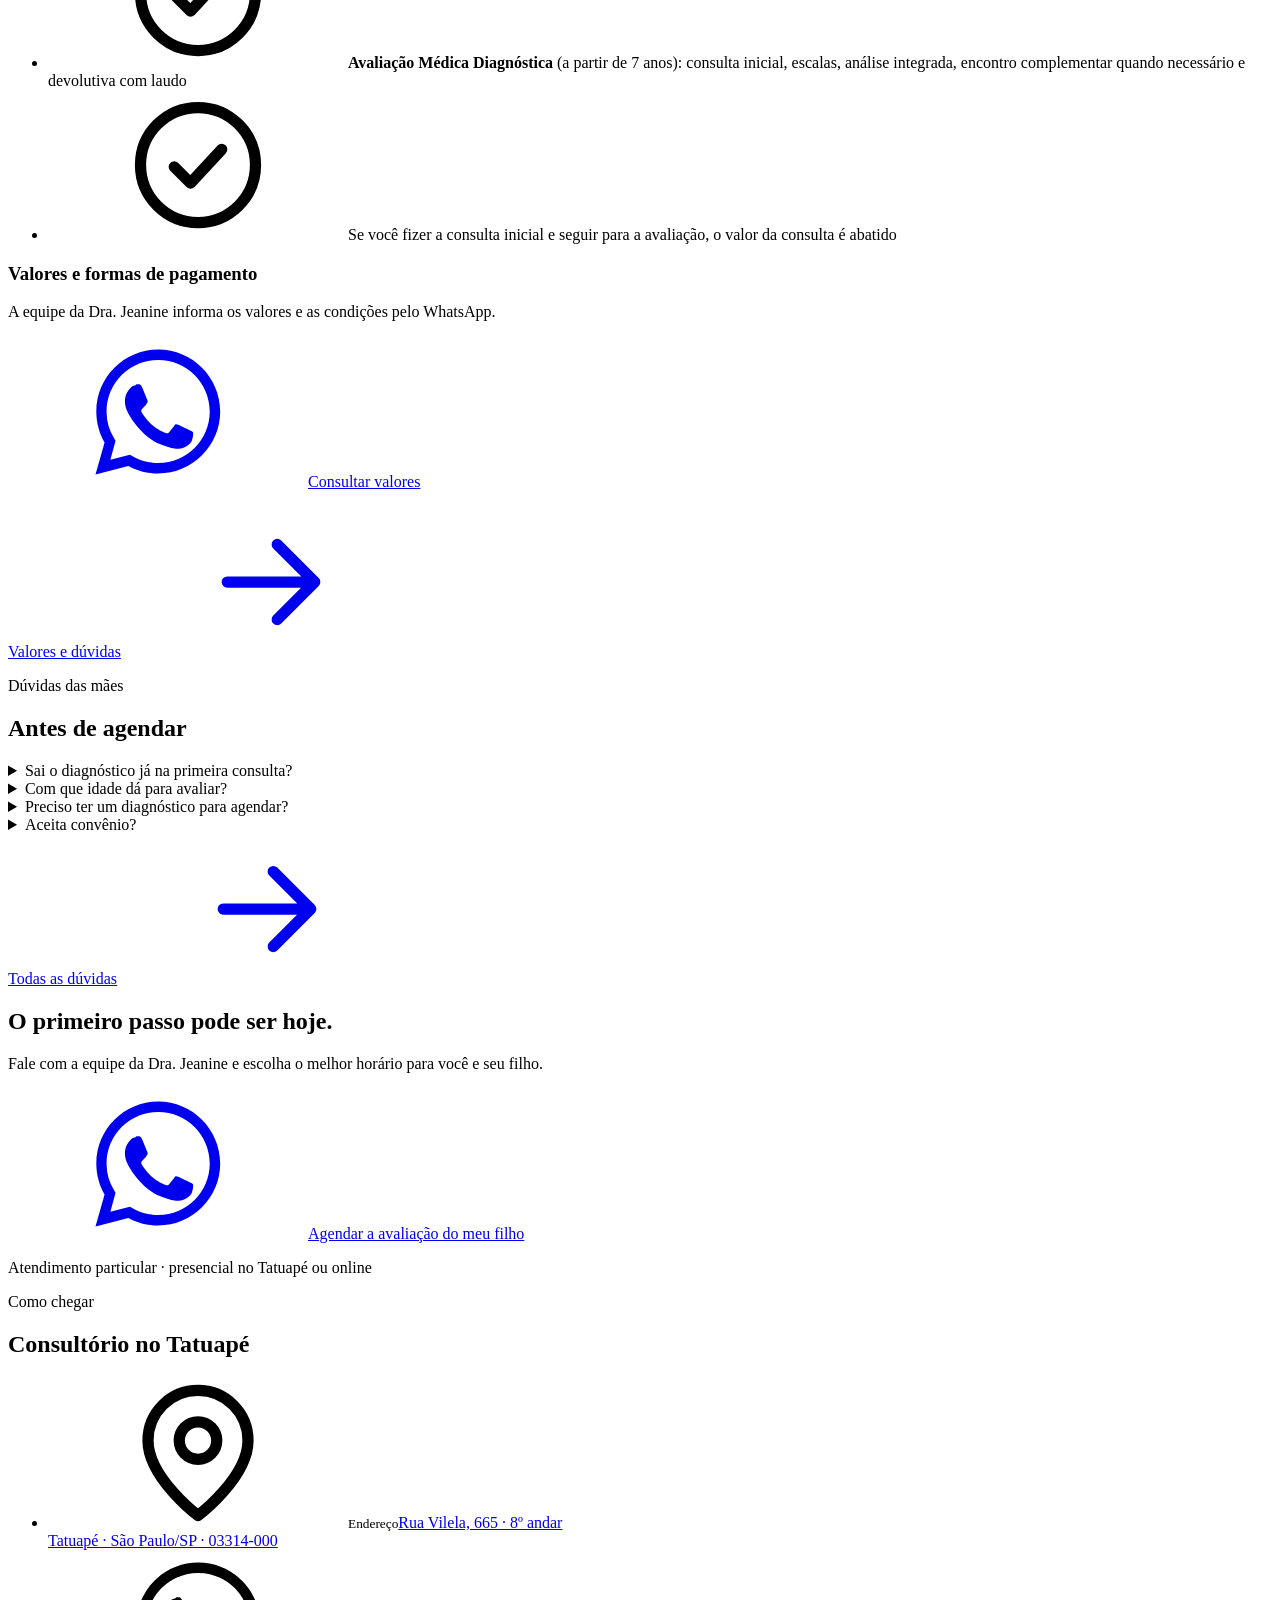
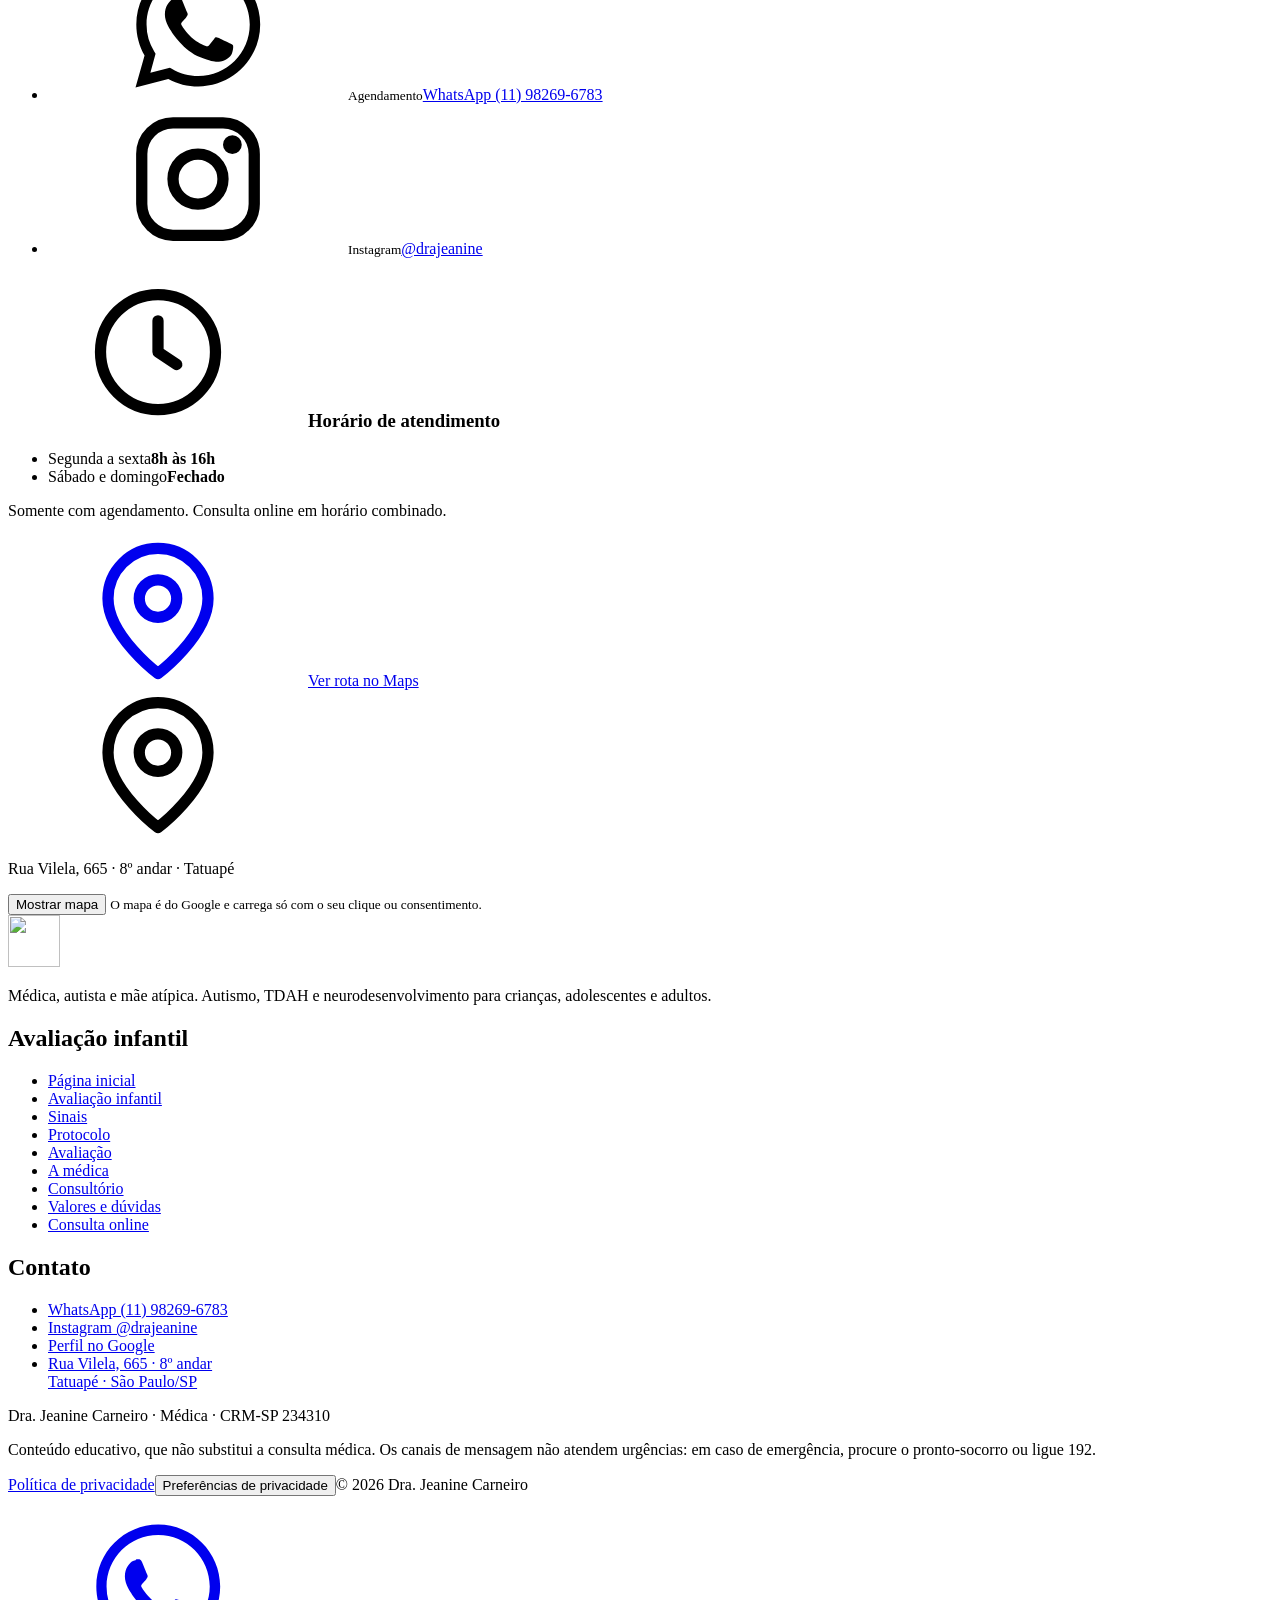
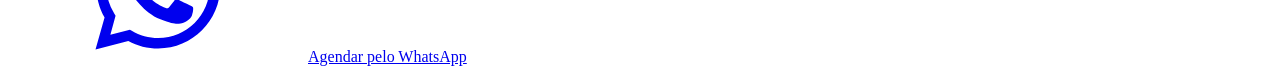
==== commit 81c0d6d2: "feat: política de privacidade e site liberado para o Google - Nova página /politica-de-privacidade/ " ====
--- a/public/avaliacao-autismo-infantil/index.html
+++ b/public/avaliacao-autismo-infantil/index.html
@@ -6,7 +6,7 @@
 <title>Avaliação de Autismo e TDAH Infantil no Tatuapé (SP) | Dra. Jeanine Carneiro</title>
 <meta name="description" content="Percebeu sinais de autismo ou TDAH no seu filho? Avaliação médica de 1 hora, sem pressa, com plano para casa, escola e terapias. Tatuapé e online.">
 <link rel="canonical" href="https://www.drajeaninecarneiro.com.br/avaliacao-autismo-infantil/">
-<meta name="robots" content="noindex,nofollow">
+<meta name="robots" content="index,follow,max-image-preview:large">
 <meta name="geo.region" content="BR-SP">
 <meta name="geo.placename" content="Tatuapé, São Paulo">
 <meta property="og:type" content="website">
@@ -26,12 +26,12 @@
 <link rel="apple-touch-icon" href="/apple-touch-icon.png">
 <link rel="preload" as="font" type="font/woff2" href="/assets/fonts/atkinson-latin.woff2" crossorigin>
 <link rel="preload" as="font" type="font/woff2" href="/assets/fonts/playfair-latin.woff2" crossorigin>
-<link rel="stylesheet" href="/assets/style.css?v=5d91d233">
+<link rel="stylesheet" href="/assets/style.css?v=2a0d2bd9">
 <script>
 document.documentElement.classList.add('js');
 // Consentimento (Google Consent Mode v2) antes do GTM.
 // Site de saúde: TUDO negado até a pessoa aceitar. Anúncio personalizado sempre negado.
-// Com "Aceitar", o GTM recebe consent_accept: é nele que disparam Clarity e Pixel/CAPI da Meta.
+// Com "Aceitar", o GTM recebe consent_accept: é nele que dispara o Pixel da Meta.
 window.dataLayer=window.dataLayer||[];
 function gtag(){dataLayer.push(arguments);}
 (function(){
@@ -47,11 +47,11 @@
 <script>(function(w,d,s,l,i){w[l]=w[l]||[];w[l].push({'gtm.start':new Date().getTime(),event:'gtm.js'});
 var f=d.getElementsByTagName(s)[0],j=d.createElement(s),dl=l!='dataLayer'?'&l='+l:'';j.async=true;
 j.src='https://www.googletagmanager.com/gtm.js?id='+i+dl;f.parentNode.insertBefore(j,f);})
-(window,document,'script','dataLayer','GTM-NK58M5DS');</script>
+(window,document,'script','dataLayer','GTM-WFXXFQ7R');</script>
 <script type="application/ld+json">{"@context": "https://schema.org", "@type": ["Physician", "MedicalClinic"], "name": "Dra. Jeanine Carneiro | Autismo e Neurodesenvolvimento", "url": "https://www.drajeaninecarneiro.com.br/avaliacao-autismo-infantil/", "image": "https://www.drajeaninecarneiro.com.br/assets/hero-800.webp", "logo": "https://www.drajeaninecarneiro.com.br/assets/icon-192.png", "telephone": "+55 11 98269-6783", "address": {"@type": "PostalAddress", "streetAddress": "Rua Vilela, 665, 8º andar", "addressLocality": "São Paulo", "addressRegion": "SP", "postalCode": "03314-000", "addressCountry": "BR"}, "areaServed": ["Tatuapé", "Zona Leste de São Paulo", "Brasil (online)"], "sameAs": ["https://www.instagram.com/drajeanine/"], "aggregateRating": {"@type": "AggregateRating", "ratingValue": "4.8", "reviewCount": "136"}}</script><script type="application/ld+json">{"@context": "https://schema.org", "@type": "FAQPage", "mainEntity": [{"@type": "Question", "name": "Sai o diagnóstico já na primeira consulta?", "acceptedAnswer": {"@type": "Answer", "text": "Quando existem informações suficientes, uma conclusão pode ser possível. Outros casos precisam de novos encontros, documentos ou avaliações, e o motivo é sempre explicado. O protocolo não promete diagnóstico, laudo ou medicação na primeira consulta."}}, {"@type": "Question", "name": "Com que idade dá para avaliar?", "acceptedAnswer": {"@type": "Answer", "text": "Sinais podem aparecer já no primeiro ano de vida. Crianças menores de 7 anos começam pela consulta do Protocolo. A Avaliação Médica Diagnóstica completa, com escalas e laudo, é a partir de 7 anos."}}, {"@type": "Question", "name": "Preciso ter um diagnóstico para agendar?", "acceptedAnswer": {"@type": "Answer", "text": "Não. O protocolo também atende quem está em investigação de autismo, TDAH ou outras dificuldades do neurodesenvolvimento."}}, {"@type": "Question", "name": "Aceita convênio?", "acceptedAnswer": {"@type": "Answer", "text": "Não, o atendimento é particular: é o que permite 1 hora de consulta, sem pressa. Os valores são informados pelo WhatsApp. Confirmar se emite documento para reembolso."}}]}</script>
 </head>
 <body>
-<noscript><iframe src="https://www.googletagmanager.com/ns.html?id=GTM-NK58M5DS" height="0" width="0" style="display:none;visibility:hidden"></iframe></noscript>
+<noscript><iframe src="https://www.googletagmanager.com/ns.html?id=GTM-WFXXFQ7R" height="0" width="0" style="display:none;visibility:hidden"></iframe></noscript>
 <svg width="0" height="0" style="position:absolute" aria-hidden="true" focusable="false"><symbol id="i-wa" viewBox="0 0 24 24"><path fill="currentColor" d="M12.04 2C6.58 2 2.13 6.45 2.13 11.91c0 1.75.46 3.46 1.32 4.96L2 22l5.25-1.38c1.45.79 3.08 1.21 4.79 1.21 5.46 0 9.91-4.45 9.91-9.91S17.5 2 12.04 2m0 1.67c4.55 0 8.24 3.7 8.24 8.24s-3.69 8.25-8.24 8.25c-1.5 0-2.96-.4-4.24-1.16l-.3-.18-3.12.82.83-3.04-.19-.32a8.19 8.19 0 0 1-1.25-4.37c0-4.54 3.7-8.24 8.27-8.24m-3.7 4.1c-.18 0-.46.07-.7.33-.25.25-.94.92-.94 2.23 0 1.32.96 2.59 1.09 2.77.14.18 1.87 2.98 4.6 4.06 2.27.9 2.73.72 3.22.67.5-.04 1.6-.65 1.82-1.29.23-.63.23-1.18.16-1.29-.07-.11-.25-.18-.53-.32-.27-.14-1.6-.79-1.85-.88-.25-.09-.43-.14-.61.14-.18.27-.7.89-.86 1.07-.16.18-.32.2-.59.07-.27-.14-1.17-.43-2.23-1.38-.82-.73-1.38-1.63-1.54-1.9-.16-.28-.02-.43.11-.57.12-.13.32-.34.48-.52.16-.18.21-.3.32-.48.11-.18.05-.34-.02-.48-.07-.14-.6-1.47-.83-2-.18-.43-.37-.44-.53-.45h-.36Z"/></symbol><symbol id="i-star" viewBox="0 0 24 24"><path fill="currentColor" d="M12 2.3l2.9 5.9 6.5.95-4.7 4.6 1.1 6.5-5.8-3.05-5.8 3.05 1.1-6.5-4.7-4.6 6.5-.95L12 2.3Z"/></symbol><symbol id="i-pin" viewBox="0 0 24 24"><g fill="none" stroke="currentColor" stroke-width="1.8" stroke-linecap="round" stroke-linejoin="round"><path d="M20 10c0 6-8 12-8 12s-8-6-8-12a8 8 0 0 1 16 0Z"/><circle cx="12" cy="10" r="3"/></g></symbol><symbol id="i-check" viewBox="0 0 24 24"><g fill="none" stroke="currentColor" stroke-width="1.8" stroke-linecap="round" stroke-linejoin="round"><circle cx="12" cy="12" r="9.2"/><path d="m8.2 12.3 2.6 2.6 5-5.4"/></g></symbol><symbol id="i-tick" viewBox="0 0 24 24"><g fill="none" stroke="currentColor" stroke-width="1.8" stroke-linecap="round" stroke-linejoin="round"><path d="m5 12.5 4.5 4.5L19 7.5" stroke-width="3"/></g></symbol><symbol id="i-menu" viewBox="0 0 24 24"><g fill="none" stroke="currentColor" stroke-width="1.8" stroke-linecap="round" stroke-linejoin="round"><path d="M4 7h16M4 12h16M4 17h16"/></g></symbol><symbol id="i-arrow" viewBox="0 0 24 24"><g fill="none" stroke="currentColor" stroke-width="1.8" stroke-linecap="round" stroke-linejoin="round"><path d="M5 12h14M13 6l6 6-6 6"/></g></symbol><symbol id="i-compass" viewBox="0 0 24 24"><g fill="none" stroke="currentColor" stroke-width="1.8" stroke-linecap="round" stroke-linejoin="round"><circle cx="12" cy="12" r="9.2"/><path d="m15.5 8.5-2 5-5 2 2-5 5-2Z"/></g></symbol><symbol id="i-doc" viewBox="0 0 24 24"><g fill="none" stroke="currentColor" stroke-width="1.8" stroke-linecap="round" stroke-linejoin="round"><path d="M14 3H7a2 2 0 0 0-2 2v14a2 2 0 0 0 2 2h10a2 2 0 0 0 2-2V8l-5-5Z"/><path d="M14 3v5h5M9 13h6M9 17h4"/></g></symbol><symbol id="i-school" viewBox="0 0 24 24"><g fill="none" stroke="currentColor" stroke-width="1.8" stroke-linecap="round" stroke-linejoin="round"><path d="m2 9 10-5 10 5-10 5L2 9Z"/><path d="M6 11v5c0 1.5 2.7 3 6 3s6-1.5 6-3v-5"/></g></symbol><symbol id="i-home" viewBox="0 0 24 24"><g fill="none" stroke="currentColor" stroke-width="1.8" stroke-linecap="round" stroke-linejoin="round"><path d="M3 11 12 4l9 7"/><path d="M5 10v10h14V10"/><path d="M10 20v-5h4v5"/></g></symbol><symbol id="i-clock" viewBox="0 0 24 24"><g fill="none" stroke="currentColor" stroke-width="1.8" stroke-linecap="round" stroke-linejoin="round"><circle cx="12" cy="12" r="9.2"/><path d="M12 7v5l3 2"/></g></symbol><symbol id="i-chat" viewBox="0 0 24 24"><g fill="none" stroke="currentColor" stroke-width="1.8" stroke-linecap="round" stroke-linejoin="round"><path d="M21 12a8 8 0 0 1-11.6 7.1L4 20.5l1.4-4.9A8 8 0 1 1 21 12Z"/></g></symbol><symbol id="i-eye" viewBox="0 0 24 24"><g fill="none" stroke="currentColor" stroke-width="1.8" stroke-linecap="round" stroke-linejoin="round"><path d="M2 12s3.6-7 10-7 10 7 10 7-3.6 7-10 7S2 12 2 12Z"/><circle cx="12" cy="12" r="3"/></g></symbol><symbol id="i-refresh" viewBox="0 0 24 24"><g fill="none" stroke="currentColor" stroke-width="1.8" stroke-linecap="round" stroke-linejoin="round"><path d="M20 11a8 8 0 0 0-14.3-4.9L4 8"/><path d="M4 4v4h4"/><path d="M4 13a8 8 0 0 0 14.3 4.9L20 16"/><path d="M20 20v-4h-4"/></g></symbol><symbol id="i-heart" viewBox="0 0 24 24"><g fill="none" stroke="currentColor" stroke-width="1.8" stroke-linecap="round" stroke-linejoin="round"><path d="M12 20s-7.5-4.6-9.2-9.3C1.6 7.3 4 4 7.3 4c2 0 3.6 1.1 4.7 2.7C13.1 5.1 14.7 4 16.7 4 20 4 22.4 7.3 21.2 10.7 19.5 15.4 12 20 12 20Z"/></g></symbol><symbol id="i-bag" viewBox="0 0 24 24"><g fill="none" stroke="currentColor" stroke-width="1.8" stroke-linecap="round" stroke-linejoin="round"><path d="M5 8h14l-1 12H6L5 8Z"/><path d="M9 8V6a3 3 0 0 1 6 0v2"/></g></symbol><symbol id="i-car" viewBox="0 0 24 24"><g fill="none" stroke="currentColor" stroke-width="1.8" stroke-linecap="round" stroke-linejoin="round"><path d="M5 16V11l2-5h10l2 5v5"/><path d="M3 16h18v3H3zM7 19v1M17 19v1"/><circle cx="7.5" cy="13.5" r=".8"/><circle cx="16.5" cy="13.5" r=".8"/></g></symbol><symbol id="i-insta" viewBox="0 0 24 24"><g fill="none" stroke="currentColor" stroke-width="1.8" stroke-linecap="round" stroke-linejoin="round"><rect x="3" y="3" width="18" height="18" rx="5"/><circle cx="12" cy="12" r="4"/><circle cx="17.5" cy="6.5" r=".6" fill="currentColor"/></g></symbol><symbol id="i-book" viewBox="0 0 24 24"><g fill="none" stroke="currentColor" stroke-width="1.8" stroke-linecap="round" stroke-linejoin="round"><path d="M4 5a2 2 0 0 1 2-2h13v16H6a2 2 0 0 0-2 2V5Z"/><path d="M4 21a2 2 0 0 1 2-2h13M8 7h7M8 11h5"/></g></symbol><symbol id="i-video" viewBox="0 0 24 24"><g fill="none" stroke="currentColor" stroke-width="1.8" stroke-linecap="round" stroke-linejoin="round"><rect x="3" y="6" width="13" height="12" rx="2"/><path d="m16 10 5-3v10l-5-3"/></g></symbol></svg>
 <a class="skip" href="#conteudo">Pular para o conteúdo</a>
 <header class="site-header">
@@ -352,7 +352,7 @@
     <div class="foot-legal">
       <p>Dra. Jeanine Carneiro · Médica · CRM-SP 234310</p>
       <p>Conteúdo educativo, que não substitui a consulta médica. Os canais de mensagem não atendem urgências: em caso de emergência, procure o pronto-socorro ou ligue 192.</p>
-      <p class="foot-links"><a href="/politica-de-privacidade/"><mark class="pendente" title="Pendente: confirmar com a Dra. Jeanine">Política de privacidade</mark></a><button type="button" class="link-btn" data-cookie-prefs>Preferências de privacidade</button><span>© 2026 Dra. Jeanine Carneiro</span></p>
+      <p class="foot-links"><a href="/politica-de-privacidade/">Política de privacidade</a><button type="button" class="link-btn" data-cookie-prefs>Preferências de privacidade</button><span>© 2026 Dra. Jeanine Carneiro</span></p>
     </div>
   </div>
 </footer>
@@ -360,7 +360,7 @@
 <a class="wa-fab" href="https://wa.me/5511982696783?text=Ol%C3%A1%21%20Vim%20pelo%20site%20e%20quero%20agendar%20a%20avalia%C3%A7%C3%A3o%20do%20meu%20filho%28a%29%20com%20a%20Dra.%20Jeanine." data-wa="flutuante" data-publico="infantil" aria-label="Agendar pelo WhatsApp"><svg aria-hidden="true" focusable="false"><use href="#i-wa"/></svg><span>Agendar pelo WhatsApp</span></a>
 
 <div class="cookie" id="cookie" role="region" aria-label="Aviso de privacidade" hidden>
-  <p>Com a sua permissão, medimos as visitas com Google, Microsoft e Meta. Nenhuma informação de saúde é coletada. <a href="/politica-de-privacidade/">Saiba mais</a></p>
+  <p>Com a sua permissão, medimos as visitas com ferramentas do Google e da Meta. Nenhuma informação de saúde é coletada. <a href="/politica-de-privacidade/">Saiba mais</a></p>
   <div class="cta-row">
     <button type="button" class="btn btn-1" data-consent="aceito">Aceitar</button>
     <button type="button" class="btn btn-2" data-consent="recusado">Recusar</button>
